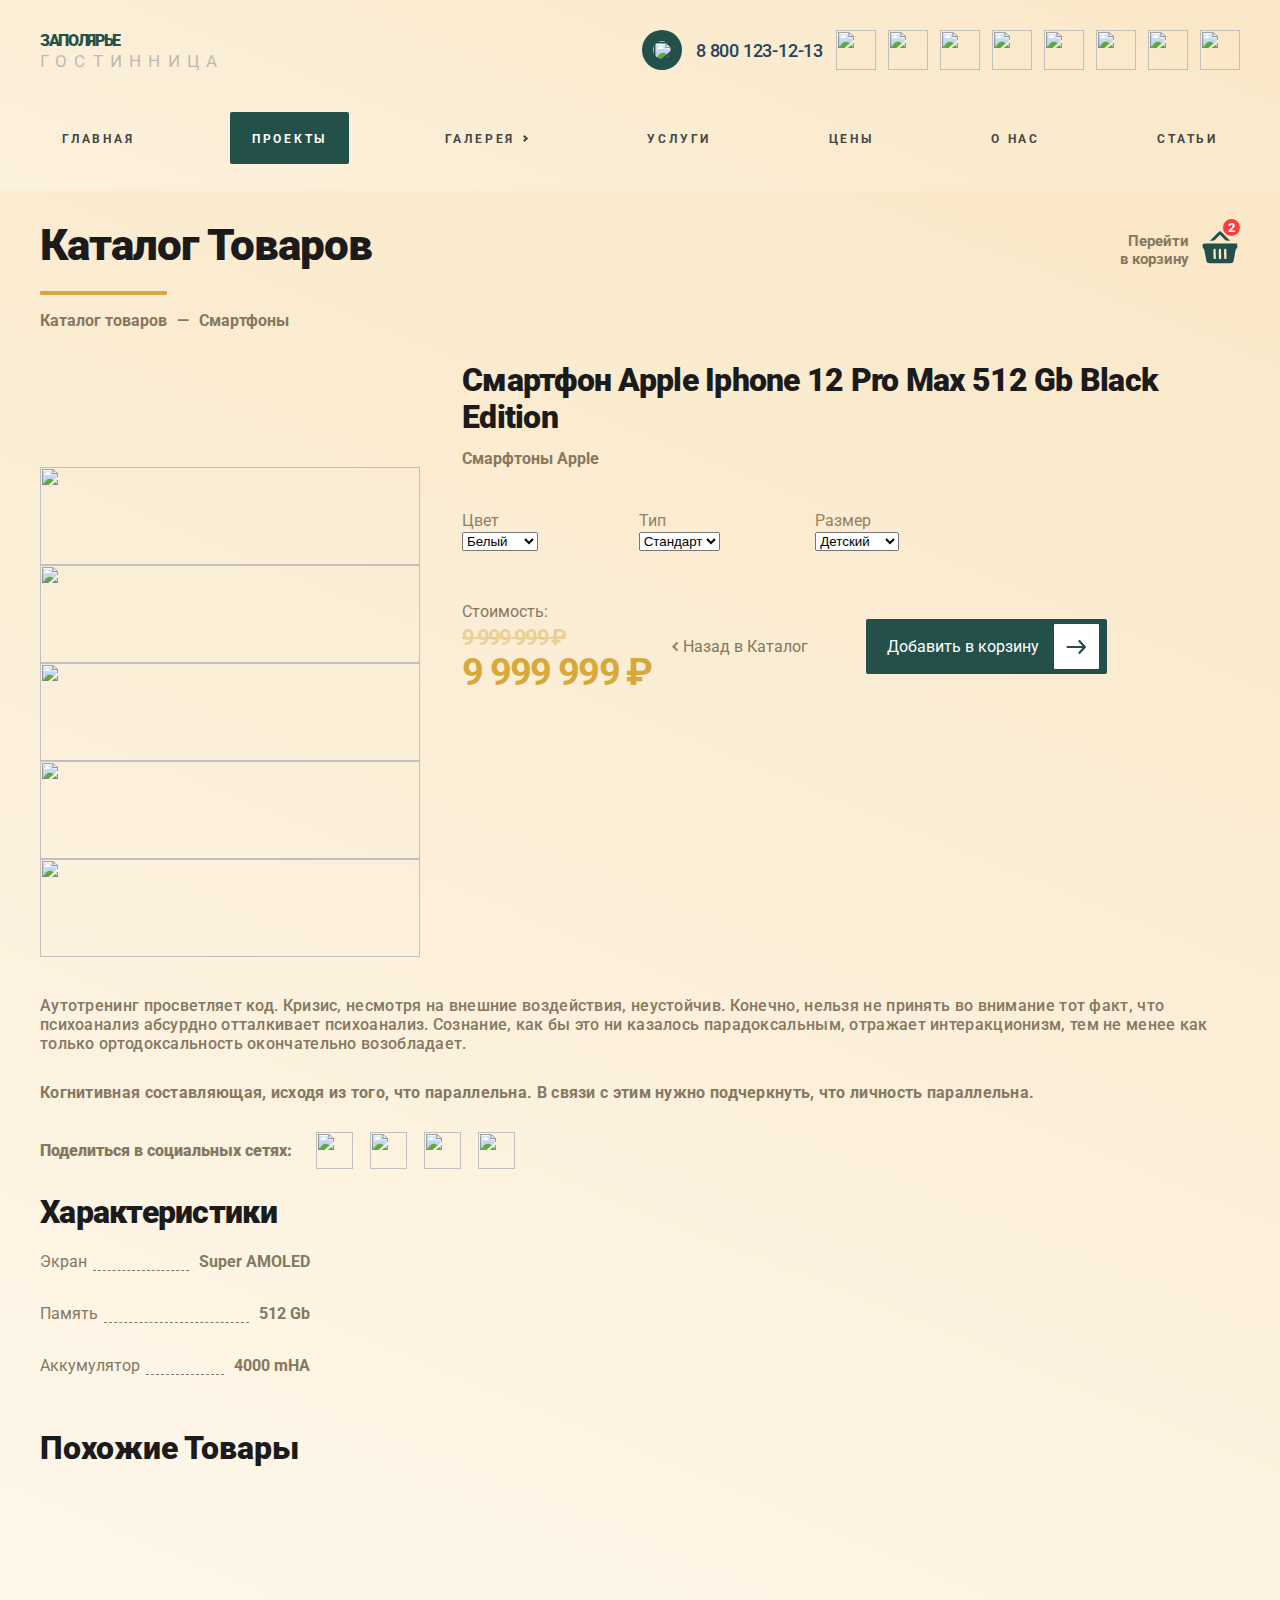
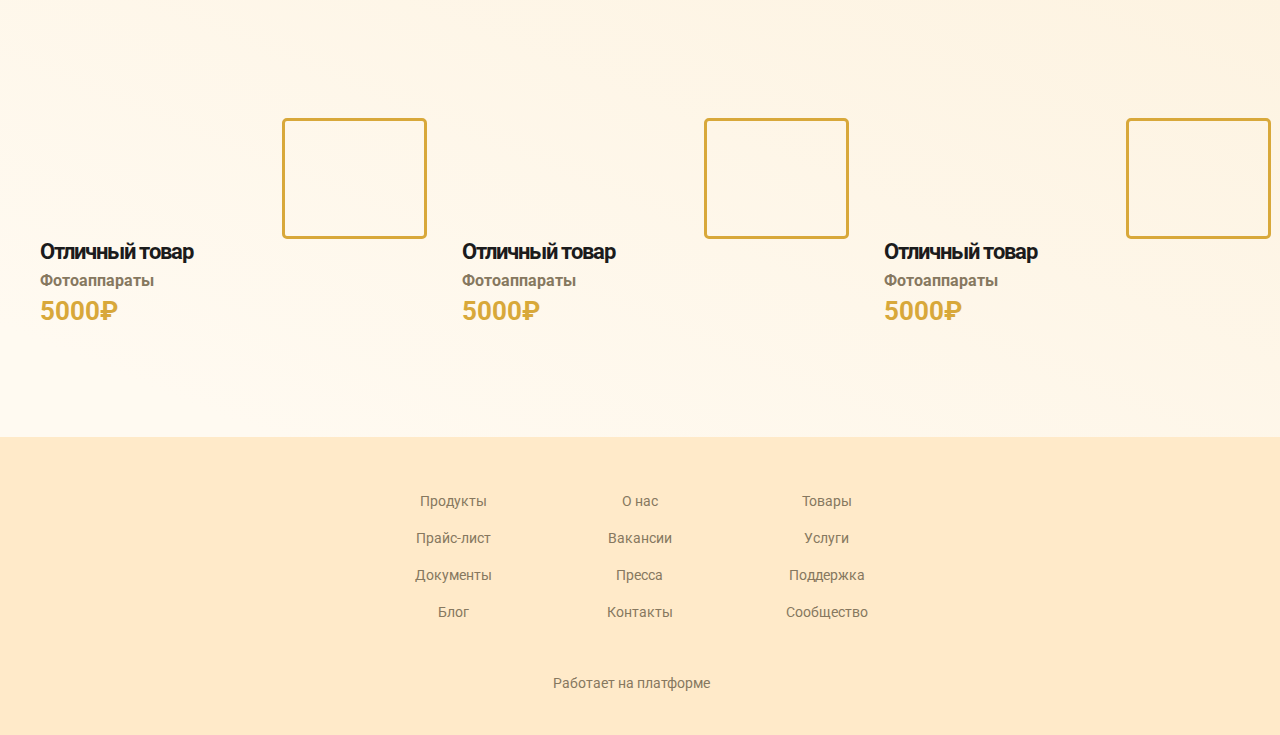
==== product.html @ b2249902 "Правки 11.01.2022 вечер" ====
<!DOCTYPE html>
<html lang="ru">
	<head>
		<meta http-equiv="Content-Type" content="text/html; charset=utf-8">
		<!-- Переключение IE в последнию версию, на случай если в настройках пользователя стоит меньшая -->
		<meta http-equiv="X-UA-Compatible" content="IE=edge">

		<!-- Адаптирование страницы для мобильных устройств -->
		<meta name="viewport" content="width=device-width, initial-scale=1, maximum-scale=1">

		<!-- Запрет распознования номера телефона -->
		<meta name="format-detection" content="telephone=no">
		<meta name="SKYPE_TOOLBAR" content ="SKYPE_TOOLBAR_PARSER_COMPATIBLE">

		<!-- Заголовок страницы -->
		<title>Заголовок страницы</title>

		<!-- Данное значение часто используют(использовали) поисковые системы -->
		<meta name="description" content="">
		<meta name="keywords" content="">

		<!-- Традиционная иконка сайта, размер 16x16, прозрачность поддерживается. Рекомендуемый формат: .ico или .png -->
		<link rel="shortcut icon" href="images/favicon.ico">

		<!-- Подключение шрифтов с гугла -->
		<link rel="preconnect" href="https://fonts.googleapis.com">
		<link rel="preconnect" href="https://fonts.gstatic.com" crossorigin>
		<link href="https://fonts.googleapis.com/css2?family=Roboto:wght@400;500;700;900&display=swap" rel="stylesheet">

		<!-- Подключение файлов стилей -->
		<link rel="stylesheet" href="css/fancybox.css">
		<link rel="stylesheet" href="css/owl.carousel.css">
		<link rel="stylesheet" href="css/ion.rangeSlider.css">
		<link rel="stylesheet" href="css/nice-select.css">
		<link rel="stylesheet" href="css/styles.css">

		<link rel="stylesheet" href="css/response_1185.css" media="(max-width: 1185px)">
		<link rel="stylesheet" href="css/response_1023.css" media="(max-width: 1023px)">
		<link rel="stylesheet" href="css/response_767.css" media="(max-width: 767px)">
		<link rel="stylesheet" href="css/response_479.css" media="(max-width: 479px)">
	</head>

	<body>
		<div class="wrap">
			<div class="main">
				<!-- Шапка -->
				<header>
					<button type="button" class="close">
						<span></span>
						<span></span>
					</button>


					<div class="mob_scroll">
						<div class="info">
							<div class="cont flex">

								<div class="logo logo-mob">
									<div class="name resizeble-font" data-ratio="1.5"><a href="">ЗАПОЛЯРЬЕ</a></div>
									<div class="desc resizeble-font2" data-ratio="1.5">ГОСТИННИЦА</div>
								</div>

								<div class="contacts">									
									<div class="phones">
										<a href="tel:88001231213">
											<img data-src="images/ic_phone.svg" alt="" class="lozad loaded" src="images/ic_phone.svg" data-loaded="true">
											<span>8 800 123-12-13</span>
										</a>
									</div>
								</div>

								<div class="socials">
									<a href="/" target="_blank" rel="noopener nofollow">
										<img src="images/ic_soc1.svg" alt="">
									</a>

									<a href="/" target="_blank" rel="noopener nofollow">
										<img src="images/ic_soc2.svg" alt="">
									</a>

									<a href="/" target="_blank" rel="noopener nofollow">
										<img src="images/ic_soc3.svg" alt="">
									</a>

									<a href="/" target="_blank" rel="noopener nofollow">
										<img src="images/ic_soc4.svg" alt="">
									</a>

									<a href="/" target="_blank" rel="noopener nofollow">
										<img src="images/ic_soc4.svg" alt="">
									</a>

									<a href="/" target="_blank" rel="noopener nofollow">
										<img src="images/ic_soc4.svg" alt="">
									</a>

									<a href="/" target="_blank" rel="noopener nofollow">
										<img src="images/ic_soc4.svg" alt="">
									</a>

									<a href="/" target="_blank" rel="noopener nofollow">
										<img src="images/ic_soc4.svg" alt="">
									</a>
								</div>
							</div>
						</div>


						<div class="bottom">
							<div class="cont">
						
								<ul class="menu flex">
									<li class="item">
										<a href="/">ГЛАВНАЯ</a>
									</li>
						
									<li class="item">
										<a href="/" class="active">ПРОЕКТЫ</a>
									</li>
						
									<li class="item">
										<a href="#" class="sub_link">
											<span>ГАЛЕРЕЯ</span>
										</a>
						
										<div class="sub_menu">
											<div class="item"><a href="/">КАТЕГОРИИ</a></div>
											<div class="item">
												<a href="/" class="sub_link"><span>ТОВАРЫ</span></a>
												<div class="sub_menu">
													<div><a href="/">КАТЕГОРИИ</a></div>
													<div><a href="/">ТОВАРЫ</a></div>
													<div><a href="/">ПРОДУКТЫ</a></div>
													<div><a href="/">ФОТОГРАФИИ</a></div>
												</div>
											</div>
											<div class="item"><a href="/">ПРОДУКТЫ</a></div>
											<div class="item"><a href="/">ФОТОГРАФИИ</a></div>
										</div>
									</li>
						
									<li class="item">
										<a href="/">Услуги</a>
									</li>
						
									<li class="item">
										<a href="/">Цены</a>
									</li>
						
									<li class="item">
										<a href="/">О нас</a>
									</li>
						
									<li class="item">
										<a href="/">Статьи</a>
									</li>				
								</ul>
							</div>
						</div>
					</div>
				</header>


				<div class="mob_header">
					<div class="cont">

						<div class="logo">
							<a href="/">
								<div class="name resizeble-font3" data-ratio="1.5">ЗАПОЛЯРЬЕ</div>
								<div class="desc">ГОСТИННИЦА</div>								
							</a>
						</div>


						<div class="bg">
							<div class="contacts">
								<a href="tel:88001231213">
									<img data-src="images/ic_phone.svg" alt="" class="lozad loaded" src="images/ic_phone.svg" data-loaded="true">
								</a>                               
							</div>

							<div class="socials">
								<a href="/" target="_blank" rel="noopener nofollow">
									<img src="images/ic_soc1.svg" alt="">
								</a>

								<a href="/" target="_blank" rel="noopener nofollow">
									<img src="images/ic_soc2.svg" alt="">
								</a>

								<a href="/" target="_blank" rel="noopener nofollow">
									<img src="images/ic_soc3.svg" alt="">
								</a>

								<a href="/" target="_blank" rel="noopener nofollow">
									<img src="images/ic_soc4.svg" alt="">
								</a>

								<a href="/" target="_blank" rel="noopener nofollow">
									<img src="images/ic_soc4.svg" alt="">
								</a>

								<a href="/" target="_blank" rel="noopener nofollow">
									<img src="images/ic_soc4.svg" alt="">
								</a>

								<a href="/" target="_blank" rel="noopener nofollow">
									<img src="images/ic_soc4.svg" alt="">
								</a>
							</div>
						</div>


						<button type="button" class="mob_menu_link">
							<span></span>
							<span></span>
							<span></span>
						</button>

					</div>
				</div>
				<!-- End Шапка -->


				<!-- Основная часть -->
				<section class="product_info">
					<div class="cont">	
						<div class="block_head">
							<div class="title">Каталог Товаров</div>
						</div>


						<a href="/" class="cart_link">
							<div class="title">Перейти<br> в корзину</div>

							<div class="icon">
								<svg height="90pt" preserveAspectRatio="xMidYMid meet" viewBox="0 0 90 90" width="90pt" xmlns="http://www.w3.org/2000/svg"><g transform="matrix(.1 0 0 -.1 0 90)"><path d="m330 765-105-105h45c42 0 49 4 112 67l68 67 68-67c63-63 70-67 112-67h45l-105 105c-58 58-112 105-120 105s-62-47-120-105z" fill="#2192E9"></path><path d="m67 593c-4-3-7-29-7-56 0-39 4-50 18-54 15-4 22-29 42-150 17-106 28-151 42-165 17-17 39-18 288-18s271 1 288 18c14 14 25 59 42 165 20 122 27 146 42 151 16 4 19 13 16 58l-3 53-381 3c-209 1-383-1-387-5zm288-233v-115h-25c-25 0-25 0-28 104-3 121 0 134 30 129 22-3 23-6 23-118zm120 0v-115h-25c-25 0-25 0-28 104-3 121 0 134 30 129 22-3 23-6 23-118zm120 0v-115h-25c-25 0-25 0-28 104-3 121 0 134 30 129 22-3 23-6 23-118z" fill="#235049"></path></g></svg>
							</div>

							<div class="count">2</div>
						</a>

						<div class="breadcrumbs">
							<a href="/">Каталог товаров</a> <span class="sep">—</span>
							<span class="current">Смартфоны</span>
						</div>

						<div class="product_info-wrapper">
							<div class="product_info-slider">
								<div id="sync1" class="owl-carousel owl-theme">
									<div class="item">
										<img src="images/tmp/gallery_thumb1.jpg" alt="">
									</div>
									<div class="item">
										<img src="images/tmp/gallery_thumb3.jpg" alt="">
									</div>
									<div class="item">
										<img src="images/tmp/gallery_thumb4.jpg" alt="">
									</div>
									<div class="item">
										<img src="images/tmp/gallery_thumb5.jpg" alt="">
									</div>
									<div class="item">
										<img src="images/tmp/gallery_thumb6.jpg" alt="">
									</div>								
								</div>
								
								<div id="sync2" class="owl-carousel owl-theme">
									<div class="item">
										<img src="images/tmp/gallery_thumb1.jpg" alt="">
									</div>
									<div class="item">
										<img src="images/tmp/gallery_thumb3.jpg" alt="">
									</div>
									<div class="item">
										<img src="images/tmp/gallery_thumb4.jpg" alt="">
									</div>
									<div class="item">
										<img src="images/tmp/gallery_thumb5.jpg" alt="">
									</div>
									<div class="item">
										<img src="images/tmp/gallery_thumb6.jpg" alt="">
									</div>		
								</div>	
							</div>	

							<div class="data">
								<div class="head">
									<h1 class="product_name">
										Смартфон Apple Iphone 12 Pro Max 512 Gb Black Edition
									</h1>
	
									<div class="cat">
										<a href="/">Смарфтоны Apple</a>
									</div>
								</div>	

								<form class="product_info-form">
									<div class="line">
										<div class="field">
											<label for="color">Цвет</label>
											<select id="color">
												<option value="">Белый</option>
												<option value="">Черный</option>
												<option value="">Золотой</option>
												<option value="">Красный</option>
											</select>
										</div>
										<div class="field">
											<label for="type">Тип</label>
											<select id="type">
												<option value="">Стандарт</option>
												<option value="">Стандарт</option>
												<option value="">Стандарт</option>
												<option value="">Стандарт</option>
											</select>
										</div>
										<div class="field">
											<label for="size">Размер</label>
											<select id="size">
												<option value="">Детский</option>												
												<option value="">Взрослый</option>
											</select>
										</div>
									</div>
								</form>

		
								<div class="buy">
									<div class="price">
										<div>Стоимость:</div>
										<div class="val old">9 999 999 ₽</div>
										<div class="val">9 999 999 ₽</div>
									</div>
									<div class="buy_btns">
										<a href="#" class="back_link">
											<svg width="7" height="11" viewBox="0 0 7 11" fill="none" xmlns="http://www.w3.org/2000/svg">
												<path fill-rule="evenodd" clip-rule="evenodd" d="M1.42706 4.80692L0.621015 5.59476L4.881 9.75879L5.68705 8.97107L2.24596 5.6074L5.75879 2.17027L4.9504 1.37934L1.43733 4.81697L1.42706 4.80692Z" fill="#938261"></path>
												<path d="M0.621015 5.59476L0.340354 5.30762L0.0465832 5.59476L0.340346 5.8819L0.621015 5.59476ZM1.42706 4.80692L1.70773 4.51979L1.42707 4.24545L1.1464 4.51978L1.42706 4.80692ZM4.881 9.75879L4.60034 10.0459L4.88097 10.3202L5.16164 10.046L4.881 9.75879ZM5.68705 8.97107L5.96769 9.25824L6.2615 8.97111L5.96772 8.68394L5.68705 8.97107ZM2.24596 5.6074L1.96514 5.3204L1.67168 5.60754L1.96528 5.89453L2.24596 5.6074ZM5.75879 2.17027L6.0396 2.45727L6.33293 2.17027L6.03959 1.88327L5.75879 2.17027ZM4.9504 1.37934L5.23121 1.09234L4.95038 0.817576L4.66958 1.09235L4.9504 1.37934ZM1.43733 4.81697L1.15666 5.1041L1.43748 5.3786L1.71816 5.10395L1.43733 4.81697ZM0.901675 5.88191L1.70772 5.09407L1.1464 4.51978L0.340354 5.30762L0.901675 5.88191ZM5.16167 9.47165L0.901683 5.30763L0.340346 5.8819L4.60034 10.0459L5.16167 9.47165ZM5.40641 8.68391L4.60037 9.47162L5.16164 10.046L5.96769 9.25824L5.40641 8.68391ZM1.96528 5.89453L5.40637 9.25821L5.96772 8.68394L2.52663 5.32027L1.96528 5.89453ZM5.47798 1.88328L1.96514 5.3204L2.52677 5.8944L6.0396 2.45727L5.47798 1.88328ZM4.66959 1.66634L5.47798 2.45727L6.03959 1.88327L5.23121 1.09234L4.66959 1.66634ZM1.71816 5.10395L5.23122 1.66632L4.66958 1.09235L1.15651 4.52998L1.71816 5.10395ZM1.14639 5.09406L1.15666 5.1041L1.71801 4.52983L1.70773 4.51979L1.14639 5.09406Z" fill="#938261"></path>
											</svg>
											Назад в Каталог
										</a>
										<div class="btn">
											<a href="#" class="buy_link link">
												<span>Добавить в корзину</span> 
												<svg width="45" height="45" viewBox="0 0 45 45" fill="none" xmlns="http://www.w3.org/2000/svg">
													<rect width="45" height="45" rx="1" fill="white"></rect>
													<path d="M25.4425 16C25.1904 16 24.9381 16.1045 24.746 16.3101L24.6613 16.4005C24.2761 16.8116 24.2761 17.4772 24.6613 17.8873L28.4671 21.9494H13.5C12.9562 21.9494 12.5149 22.4205 12.5149 23.0009C12.5149 23.5813 12.9562 24.0523 13.5 24.0523H28.4671L24.6613 28.1145C24.2761 28.5256 24.2761 29.1912 24.6613 29.6013L24.746 29.6917C25.1312 30.1028 25.7548 30.1028 26.139 29.6917L31.7111 23.7443C32.0963 23.3332 32.0963 22.6675 31.7111 22.2575L26.139 16.3101C25.9464 16.1045 25.6946 16 25.4425 16Z" fill="#235049"></path>
												</svg>										
											</a>
											<a href="#" class="order_link link">
												<span>Оформить</span> 
												<svg width="45" height="45" viewBox="0 0 45 45" fill="none" xmlns="http://www.w3.org/2000/svg">
													<rect width="45" height="45" rx="1" fill="white"></rect>
													<path d="M25.4425 16C25.1904 16 24.9381 16.1045 24.746 16.3101L24.6613 16.4005C24.2761 16.8116 24.2761 17.4772 24.6613 17.8873L28.4671 21.9494H13.5C12.9562 21.9494 12.5149 22.4205 12.5149 23.0009C12.5149 23.5813 12.9562 24.0523 13.5 24.0523H28.4671L24.6613 28.1145C24.2761 28.5256 24.2761 29.1912 24.6613 29.6013L24.746 29.6917C25.1312 30.1028 25.7548 30.1028 26.139 29.6917L31.7111 23.7443C32.0963 23.3332 32.0963 22.6675 31.7111 22.2575L26.139 16.3101C25.9464 16.1045 25.6946 16 25.4425 16Z" fill="#235049"></path>
												</svg>	
											</a>
										</div>	
									</div>								
								</div>
							</div>
						</div>
						
						<div class="description text_block">
							<p>
								Аутотренинг просветляет код. Кризис, несмотря на внешние воздействия, неустойчив. Конечно, нельзя не принять во внимание тот факт, что психоанализ абсурдно отталкивает психоанализ. Сознание, как бы это ни казалось парадоксальным, отражает интеракционизм, тем не менее как только ортодоксальность окончательно возобладает.
							</p>
							<p>
								Когнитивная составляющая, иcходя из того, что параллельна. В связи с этим нужно подчеркнуть, что личность параллельна.
							</p>
						</div>
						<div class="clear"></div>

						<div class="share">
							<div class="name">Поделиться в социальных сетях:</div>

							<div class="flex">
								<a href="/" target="_blank" rel="noopener nofollow">
									<img src="images/ic_soc1.svg" alt="">
								</a>

								<a href="/" target="_blank" rel="noopener nofollow">
									<img src="images/ic_soc2.svg" alt="">
								</a>

								<a href="/" target="_blank" rel="noopener nofollow">
									<img src="images/ic_soc3.svg" alt="">
								</a>

								<a href="/" target="_blank" rel="noopener nofollow">
									<img src="images/ic_soc4.svg" alt="">
								</a>
							</div>
						</div>
					</div>

					<section class="specifications">
						<div class="cont">
	
							<div class="block_head">
								<div class="title">Характеристики</div>
							</div>
	
							<div class="char">
								<div><span>Экран</span><span>Super AMOLED</span></div>
								<div><span>Память</span><span>512 Gb</span></div>
								<div><span>Аккумулятор</span><span>4000 mHA</span></div>
							</div>
	
						</div>
					</section>
	
	
					<section class="products related">
						<div class="cont">
	
							<div class="block_head">
								<div class="title">Похожие Товары</div>
							</div>
	
	
							<div class="flex mob_slider">
								<a href="/" class="product">								
	
									<div class="img"><img data-src="images/tmp/product_thumb10.jpg" alt="" class="lozad"></div>
	
									<div class="info">
										<div class="name">Отличный товар</div>
	
										<div class="cat">Фотоаппараты</div>
	
										<div class="price">5000₽</div>
									</div>
								</a>
	
	
								<a href="/" class="product">							
	
									<div class="img"><img data-src="images/tmp/product_thumb11.jpg" alt="" class="lozad"></div>
	
									<div class="info">
										<div class="name">Отличный товар</div>
	
										<div class="cat">Фотоаппараты</div>
	
										<div class="price">5000₽</div>
									</div>
								</a>
	
	
								<a href="/" class="product">
									
									<div class="img"><img data-src="images/tmp/product_thumb12.jpg" alt="" class="lozad"></div>
	
									<div class="info">
										<div class="name">Отличный товар</div>
	
										<div class="cat">Фотоаппараты</div>
	
										<div class="price">5000₽</div>
									</div>
								</a>
							</div>
						</div>
					</section>
					
				</section>

				

				<!-- End Основная часть -->
			</div>


			<!-- Подвал -->
			<footer>
				<div class="cont">

					<ul class="links">
						<li><a href="/">Продукты</a></li>
						<li><a href="/">Прайс-лист</a></li>
						<li><a href="/">Документы</a></li>
						<li><a href="/">Блог</a></li>
						<li><a href="/">О нас</a></li>
						<li><a href="/">Вакансии</a></li>
						<li><a href="/">Пресса</a></li>
						<li><a href="/">Контакты</a></li>
						<li><a href="/">Товары</a></li>
						<li><a href="/">Услуги</a></li>
						<li><a href="/">Поддержка</a></li>
						<li><a href="/">Сообщество</a></li>
					</ul>

					<div class="creator">
						Работает на платформе
						<a href="/" target="_blank" rel="noopener">
							<img src="images/footer_logo.svg" alt="">
						</a>
					</div>
				</div>
			</footer>
			<!-- End Подвал -->
		</div>


		<div class="buttonUp">
			<button type="button"></button>
		</div>


		<div class="overlay"></div>

		<div class="supports_error">
			Ваш браузер устарел рекомендуем обновить его до последней версии<br> или использовать другой более современный.
		</div>


		<!-- Подключение javascript файлов -->
		<script src="js/jquery-3.4.1.min.js"></script>
		<script src="js/jquery-migrate-1.4.1.min.js"></script>
		<script src="js/lozad.min.js"></script>
		<script src="js/owl.carousel.min.js"></script>
		<script src="js/inputmask.min.js"></script>
		<script src="js/nice-select.js"></script>
		<script src="js/flexmenu.min.js"></script>
		<script src="js/fancybox.min.js"></script>
		<script src="js/ion.rangeSlider.min.js"></script>
		<script src="js/countdown.js"></script>
		<script src="js/before-after.min.js"></script>
		<script src="js/functions.js"></script>
		<script src="js/scripts.js"></script>
	</body>
</html>
---- css/styles.css ----
*
{
    box-sizing: border-box;
    margin: 0;
    padding: 0;
}

*:before,
*:after
{
    box-sizing: border-box;
}

img
{
    border: none;
}

textarea
{
    overflow: auto;
}

input,
textarea,
input:active,
textarea:active
{
    -webkit-border-radius: 0;
            border-radius: 0;
         outline: none transparent !important;
    box-shadow: none;

    -webkit-appearance: none;
            appearance: none;
    -moz-outline: none !important;
}

input[type=submit],
button[type=submit],
input[type=reset],
button[type=reset]
{
    -webkit-border-radius: 0;

    -webkit-appearance: none;
}

:focus
{
    outline: none;
}

:hover,
:active
{
    -webkit-tap-highlight-color: rgba(0, 0, 0, 0);
    -webkit-touch-callout: none;
}

::-ms-clear
{
    display: none;
}

/*---------------    Main styles---------------*/
:root
{
    --bg: linear-gradient(202.29deg, #F8E1B8 -33.86%, #FFFAF1 95.39%);
    --bg2: #F3ECDE;
    --aside_width: 237px;
    --scroll_width: 17px;
    --text_color: #86785F;
    --font_size: 16px;
    --font_size_title: 44px;
    --font_family: 'Roboto';
    --box-shadow-color: #E1D7C4;
    --main_color1: #1B1B1C;
    --main_color2: #235049;
    --main_color3: #D9AB42;
    --main_color4: #D8A83A;
    --main_color5: linear-gradient(202.29deg, #F8E1B8 -33.86%, #FFFAF1 95.39%);
    --main_color_opacity: rgba(95, 95, 254, .03);
    --alpha: 0.6;
}

.clear
{
    clear: both;
}

.left
{
    float: left;
}

.right
{
    float: right;
}

html
{
    height: 100%;

    background: var(--bg);

    -webkit-font-smoothing: antialiased;
    -moz-osx-font-smoothing: grayscale;
        -ms-text-size-adjust: 100%;
    -webkit-text-size-adjust: 100%;
}

body
{
    color: var(--text_color);
    font-family: var(--font_family);
    font-size: var(--font_size);

    height: 100%;

    -webkit-tap-highlight-color: transparent;
    -webkit-touch-callout: none;
    -webkit-overflow-scrolling: touch;
    text-rendering: optimizeLegibility;
    text-decoration-skip: objects;
}

body.lock
{
    position: fixed;

    overflow: hidden;

    width: 100%;
    height: 100%;
}

.wrap
{
    position: relative;

    display: flex;
    overflow: hidden;
    flex-direction: column;

    min-width: 360px;
    min-height: 100%;
}

.main
{
    flex: 1 0 auto;
}

.cont
{
    width: 100%;
    max-width: 1240px;
    margin: 0 auto;
    padding: 0 20px;
}

.compensate-for-scrollbar
{
    margin-right: var(--scroll_width) !important;
}

.lozad
{
    transition: .5s linear;

    opacity: 0;
}

.lozad.loaded
{
    opacity: 1;
}

.flex
{
    display: flex;

    justify-content: flex-start;
    align-items: flex-start;
    align-content: flex-start;
    flex-wrap: wrap;
}

.content_flex.flex,
.content_flex > .cont.flex
{
    justify-content: space-between;
    align-items: stretch;
    align-content: stretch;
}
.content_flex.block {
    padding: 30px 0 50px;
    background: var(--main_color5);
}
.content_flex .content
{
    position: relative;

    width: calc(100% - var(--aside_width) - 42px);
}

.content_flex .content > :first-child
{
    margin-top: 0;
    margin-bottom: 40px;
}

.content_flex .content > :last-child
{
    margin-bottom: 0;
}

.block
{
    padding: 100px 0 100px;
}

.block.no_margin
{
    margin-bottom: 0 !important;
}


.block_head
{
    display: flex;
    width: 100%;
    margin-bottom: 60px;
    justify-content: flex-start;
    align-items: center;
    align-content: center;
    flex-wrap: wrap;
}




.block_head.center .desc
{
    max-width: 100%;
}

.block_head .title
{
    color: var(--main_color1);
    font-size: var(--font_size_title);
    font-weight: 900;
    line-height: 52px;
    font-family: var(--font_family);
    margin-bottom: 25px;
    position: relative;
    padding-left: 176px;
    letter-spacing: -1px;
}
.block_head .title:before {
    position: absolute;
    content: "";
    background: var(--main_color4);
    border-radius: 1px;
    width: 127px;
    height: 4px;
    top: 50%;
    left: 0;
}
.block_head .title span {
    color: var(--main_color3);
}
.block_head .desc
{
    color: var(--text-color);
    font-size: var(--font_size);
    line-height: 19px;
    width: 100%;
    font-weight: 700;
    padding-left: 176px;
}
.link {
    color: #fff;
    line-height: 55px;
    display: inline-flex;
    align-items: center;
    min-width: 113px;
    min-height: 55px;
    padding: 0 0 0 21px;
    vertical-align: top;
    text-decoration: none;
    border: none;
    font-size: var(--font_size);
    text-align: center;
    background: var(--main_color2);
    border-radius: 2px;
    cursor: pointer;
    z-index: 100;
}
.link:hover {
    background: var(--main_color2);
}
.link svg
{
    margin-right: 5px;
    flex-shrink: 0;
    margin-left: 15px;
}

.block_head .link
{
    margin-top: 28px;
}

.block_head .all_link
{
    color: #fff;
    font-size: 18px;
    line-height: 53px;

    display: inline-block;

    height: 53px;
    margin-left: auto;
    padding: 0 40px;

    text-align: center;
    vertical-align: top;
    text-decoration: none;
    letter-spacing: -.3px;
    background: var(--main_color2);
}

.block_head .all_link svg
{
    margin-left: 5px;
}


.form
{
    --form_border_color: var(--main_color1);
    --form_focus_color: var(--main_color1);
    --form_error_color: red;
    --form_success_color: green;
    --form_border_radius: 12px;
    --form_bg_color: #eef9ff;
    --form_placeholder_color: rgba(85, 85, 85, 0.3);
}

.form ::-webkit-input-placeholder
{
    color: var(--form_placeholder_color);
}

.form :-moz-placeholder
{
    color: var(--form_placeholder_color);
}

.form :-ms-input-placeholder
{
    color: var(--form_placeholder_color);
}

.form .columns
{
    display: flex;

    margin-left: calc(var(--form_columns_offset) * -1);

    justify-content: flex-start;
    align-items: flex-start;
    align-content: flex-start;
    flex-wrap: wrap;
    --form_columns_offset: 20px;
}

.form .columns > *
{
    width: calc(50% - var(--form_columns_offset));
    margin-left: var(--form_columns_offset);
}

.form .columns > *.width1of3
{
    width: calc(33.333% - var(--form_columns_offset));
}

.form .columns > *.width2of3
{
    width: calc(66.666% - var(--form_columns_offset));
}

.form .columns > *.width3of3
{
    width: calc(100% - var(--form_columns_offset));
}

.form .columns > *.width1of4
{
    width: calc(25% - var(--form_columns_offset));
}

.form .columns > *.width2of4
{
    width: calc(50% - var(--form_columns_offset));
}

.form .columns > *.width3of4
{
    width: calc(75% - var(--form_columns_offset));
}

.form .columns > *.width4of4
{
    width: calc(100% - var(--form_columns_offset));
}

.form .line
{
    margin-bottom: 18px;
}

.form .label
{
    color: #000;
    line-height: 21px;

    margin-bottom: 7px;

    letter-spacing: .35px;

    opacity: .33;
}

.form .field
{
    position: relative;
}

.form .input
{
    color: #7B7B7C;
    font: var( --font_size) var(--font_family);
    display: block;
    box-sizing: border-box;
    width: 100%;
    height: 67px;
    padding: 0 22px;
    transition: .2s linear;
    background: #FFFFFF;
    border: none;
}

.form textarea
{
    color: #7B7B7C;
    font: var(--font_size)/30px var(--font_family);
    display: block;
    width: 100%;
    height: 182px;
    padding: 7px 22px;
    resize: none;
    transition: .2s linear;
    background: #FFFFFF;
    border: none;
}

.form .input:focus,
.form textarea:focus
{
    border-color: var(--form_focus_color);
}

.form .success
{
    border-color: var(--form_success_color);
}

.form .error
{
    border-color: var(--form_error_color);
}

.form input[type=checkbox],
.form input[type=file]
{
    display: none;
}

.form input[type=checkbox] + label
{
    font-weight: normal;
    font-size: var(--font_size);
    line-height: 26px;
    color: var(--text_color);
    position: relative;
    display: flex;
    min-height: 24px;
    padding-left: 36px;
    cursor: pointer;
    justify-content: flex-start;
    align-items: center;
    align-content: center;
    flex-wrap: wrap;
}

.form input[type=checkbox] + label:before
{
    position: absolute;
    top: 50%;
    transform: translateY(-50%);
    left: 0;

    display: block;

    width: 24px;
    height: 24px;

    content: '';
    transition: .2s linear;

    border: 2px solid var(--main_color2);
    background: #fff;
}

.form input[type=checkbox] + label i
{
    position: absolute;
    top: 50%;
    transform: translateY(-50%);
    left: 3px;

    display: block;

    width: 17px;
    height: 17px;

    content: '';
    transition: .2s linear;

    opacity: 0;
}

.form input[type=checkbox]:checked + label i
{
    opacity: 1;
}
.form input[type=checkbox]:checked + label i svg *
{
    fill: var(--main_color2);
}
.form input[type=file] + label
{
    font: 700 10px/39px var(--font_family);
    font-weight: 300;
    line-height: 53px;
    display: inline-block;
    min-width: 155px;
    height: 53px;
    margin-left: auto;
    cursor: pointer;
    transition: .2s linear;
    color: var(--main_color2);
    padding: 0 20px;
    vertical-align: top;
    text-decoration: none;
    border: 1px solid var(--main_color2);
    font-size: 14px;
    text-align: center;
    letter-spacing: 5px;
    text-transform: uppercase;
    background-color: #fff;
}

.form .file .list
{
    display: flex;

    margin-top: 30px;
    margin-bottom: -20px;
    margin-left: -25px;

    justify-content: flex-start;
    align-items: flex-start;
    align-content: flex-start;
    flex-wrap: wrap;
}
.form .file .list .list-item
{
    display: flex;

    margin-left: 25px;
}
.form .file .list .list-item svg *
{
    fill: var(--main_color1);
}
.form .file .list .item
{
    color: #7c7c7c;
    font-size: 12px;
    font-weight: 500;
    line-height: 15px;

    display: flex;
    flex-direction: column;

    min-height: 28px;
    margin-bottom: 20px;
    padding-left: 10px;

    text-align: left;

    justify-content: flex-start;
    align-items: center;
    align-content: center;
    flex-wrap: wrap;
}

.form .file .list .item > *
{
    width: 100%;

    text-align: left;
}

.form .file .list .item .del
{
    color: #e23f4c;
    font-family: var(--font_family);
    font-size: 9px;
    line-height: 11px;

    display: inline-block;

    margin-top: 3px;

    cursor: pointer;
    vertical-align: top;

    border: none;
    background: none;
}

.form .bottom
{
    display: flex;

    justify-content: space-between;
    align-items: center;
    align-content: center;
    flex-wrap: wrap;
    margin-top: 28px;
}

.form .bottom .agree
{
    width: calc(100% - 310px);
}



.form .submit
{
    display: flex;
    justify-content: space-between;
    align-items: center;
    align-content: center;
    flex-wrap: wrap;
}

.form .submit_btn
{

    font: 700 10px/39px var(--font_family);
    font-weight: 300;
    line-height: 53px;
    display: flex;
    align-items: center;
    justify-content: space-between;
    min-width: 201px;
    height: 55px;
    margin-left: auto;
    cursor: pointer;
    transition: .2s linear;
    color: #fff;
    padding: 0 5px;
    vertical-align: top;
    text-decoration: none;
    font-size: 16px;
    text-align: center;
    background: var(--main_color2);
    border-radius: 2px;
    border: none;
    padding-left: 34px;
}
.form .submit_btn svg
{
    margin-left: 6px;
    display: block;
}

.text_block
{
    line-height: 35px;

    letter-spacing: .3px;
}

.text_block > :last-child,
.text_block blockquote > :last-child,
.text_block q > :last-child
{
    margin-bottom: 0 !important;
}

.text_block > :first-child,
.text_block blockquote > :first-child,
.text_block q > :first-child
{
    /*margin-top: 0 !important;*/
}

.text_block p,
.text_block img,
.text_block blockquote,
.text_block q
{
    margin-bottom: 30px;
}

.text_block img
{
    display: block;

    max-width: 100%;
}

.text_block img.left
{
    max-width: calc(50% - 36px);
    margin-top: 4px;
    margin-right: 28px;
}

.text_block img.right
{
    max-width: calc(50% - 36px);
    margin-top: 4px;
    margin-left: 36px;
}

.text_block img.loaded
{
    height: auto !important;
}

.text_block blockquote,
.text_block q
{
    font-weight: 500;
    font-style: italic;

    display: block;
}

.text_block b,
.text_block strong
{
    font-weight: 500;
}

.text_block a
{
    transition: .2s linear;
}

.text_block a:hover
{
    text-decoration: none;
}

.pagination {
    display: flex;
    margin-top: 44px;
    justify-content: flex-start;
    align-items: center;
    align-content: center;
    flex-wrap: wrap;
}

.pagination.center {
    justify-content: center;
}

.pagination.alignright {
    justify-content: flex-end;
}

.pagination a {
    color: #95A3B3;
    font-size: 12px;
    font-weight: normal;
    line-height: 36px;
    display: inline-block;
    width: 36px;
    height: 36px;
    transition: .2s linear;
    text-align: center;
    vertical-align: top;
    text-decoration: none;
    background: #fff;
    border: 1px solid var(--main_color2);
    margin-right: 1px;
}
.pagination span{
    color: #95A3B3;
    width: 36px;
    text-align: center;
}

.pagination a:hover {
    background: var(--main_color2);
    font-weight: bold;
    color:#fff;
}

.pagination a.active {
    background: var(--main_color2);
    font-weight: bold;
    color:#fff;
}

.pagination .prev,
.pagination .next {
    background: var(--main_color2);
    width: 36px;
    height: 36px;
    line-height: 40px;
}
.pagination .next{
    margin-left:8px;
}
.pagination .prev {
    margin-right: 8px;
}

.pagination .prev:hover,
.pagination .next:hover {
    opacity: 1;
}


.buttonUp
{
    position: fixed;
    z-index: 999;
    right: 20px;
    bottom: 20px;

    display: none;
}

.buttonUp button
{
    position: relative;

    display: block;

    width: 50px;
    height: 50px;

    cursor: pointer;

    border: none;
    border-radius: 50%;
    background: var(--main_color2) url(../images/ic_buttonUp.png) 50% calc(50% - 1px)/30px 30px no-repeat;
}

.overlay
{
    position: fixed;
    z-index: 100;
    top: 0;
    left: 0;

    display: none;

    width: 100%;
    height: 100vh;

    opacity: .65;
    background: #000;
}

.supports_error
{
    font-family: 'Arial', sans-serif;
    font-size: 20px;
    line-height: 30px;

    position: fixed;
    z-index: 1000;
    top: 0;
    left: 0;

    display: none;

    width: 100%;
    height: 100%;
    padding: 20px;

    text-align: center;

    background: #fff;

    justify-content: center;
    align-items: center;
    align-content: center;
    flex-wrap: wrap;
}

.supports_error.show
{
    display: flex;
}

/*---------------   Header---------------*/
header
{
    position: relative;
    z-index: 99;
    top: 0;
    left: 0;
    width: 100%;
}
header .bottom {
    margin-bottom: 27px;
}
header > .close
{
    position: absolute;
    top: 0;
    left: 100%;

    display: none;

    width: 50px;
    height: 50px;
    padding: 13px;

    cursor: pointer;

    border: none;
    background: none;

    justify-content: center;
    align-items: center;
    align-content: center;
    flex-wrap: wrap;
}

header.show > .close
{
    display: flex;
}

header > .close span
{
    position: relative;

    display: block;

    width: 100%;
    height: 2px;

    background: #fff;
}

header > .close span:nth-child(1)
{
    top: 1px;

    transform: rotate(45deg);
}

header > .close span:nth-child(2)
{
    top: -1px;

    transform: rotate(-45deg);
}

header .info
{
    padding: 30px 0 32px;
}

header .info .cont.flex
{
    justify-content: space-between;
    flex-wrap: nowrap;
}

header .logo
{
    width: 100%;
    max-width: 510px;
    margin-right: auto;
}

header .logo
{
    color: #626262;
    font-size: var(--font_size);
    line-height: 21px;

    display: inline-block;

    vertical-align: top;
    text-decoration: none;
    letter-spacing: 2.49px;
    text-transform: uppercase;
}
header .logo .desc {
    font-size: 17px !important;
    line-height: 20px;
    letter-spacing: 7.22311px;
    text-transform: uppercase;
    color: #244364;
    mix-blend-mode: normal;
    opacity: 0.3;
}
header .logo a
{
    color: var(--main_color2);

    text-decoration: none;
}

header .logo .name
{
    color: var(--main_color2);
    font-size: var(--font_size);
    font-weight: 900;
    font-size: var(--font_size);
    font-family: var(--font_family);
    transition: .3s;
    letter-spacing: -1.32px;
}

header .logo img
{
    display: block;

    max-width: 100%;
    max-height: 120px;
}

header .socials
{
    display: flex;

    margin-left: 13px;

    justify-content: flex-start;
    align-items: center;
    align-content: center;
    flex-wrap: wrap;
    flex-shrink: 0;
}

header .socials a
{
    display: block;
}

header .socials a.more
{
    position: relative;

    border-radius: 50%;
    background-color: var(--main_color2);
}
header .socials a.more .arrow
{
    position: absolute;
    top: 32px;
    right: 0;

    display: none;

    padding: 0 15px 0 150px;
    padding-bottom: 10px;
}

header .socials a.more svg
{
    fill: var(--main_color2);
}

header .socials a.more .more_block
{
    position: absolute;
    z-index: 100;
    top: 60px;
    right: 0;

    display: none;

    padding: 15px;

    border-radius: 15px;
    background: #fff;
    box-shadow: 0 12px 23px rgba(0, 0, 0, .14);
}

header .socials a.more.active .more_block
{
    display: flex;
}
header .socials a.more.active .arrow
{
    display: block;
}

header .socials a + a
{
    margin-left: 12px;
}

header .socials img
{
    display: block;

    width: 40px;
    height: 40px;
}

header .contacts
{
    color: #1b1b1b;
    font-size: var(--font_size);
    font-weight: 500;
    line-height: 20px;

    margin-left: 40px;

    letter-spacing: -.21px;

    flex-shrink: 0;
}

header .contacts a
{
    color: #244364;
    display: flex;
    align-items: center;
    white-space: normal;
    text-decoration: none;
}

header .contacts .email
{
    position: relative;

    padding-left: 14px;
}

header .contacts .email:before
{
    position: absolute;
    top: 10px;
    left: 0;

    display: block;

    width: 5px;
    height: 5px;

    content: '';

    border-radius: 50%;
    background: #1b1b1b;
}

header .contacts .email a:hover
{
    text-decoration: underline;
}
header .contacts > div:first-child
{
    margin-bottom: 10px;
}
header .contacts .phones
{
    display: flex;

    justify-content: flex-start;
    align-items: center;
    align-content: center;
    flex-wrap: wrap;  
}
header .contacts .phones a span {
    font-size: 18px;
    line-height: 21px;
    letter-spacing: -0.196638px;    
    color: #244364; 
    display: block;
    margin-left: 14px;
}

header .contacts .phones > *
{
    position: relative;

    padding-left: 14px;
}
header .contacts .phones img {
    width: 40px;
    height: 40px;
    padding: 11px;
    border-radius: 50%;
    background: var(--main_color2);
}

header .contacts .phones > * + *
{
    margin-left: 30px;
}


header .menu
{
    justify-content: space-between;
    align-items: stretch;
    align-content: stretch;
}

header .menu .item
{
    position: relative;

    display: block;

    list-style-type: none;
}

header .menu .item > a
{
    font-weight: 700;
    font-size: 12px;
    line-height: 14px;
    text-transform: uppercase;
    letter-spacing: 2.77664px;
    color: #464644;
    display: flex;
    height: 52px;
    padding: 15px 22px 14px;
    transition: background .2s linear;
    text-decoration: none;
    text-transform: uppercase;
    justify-content: center;
    align-items: center;
    align-content: center;
    flex-wrap: nowrap;
    border-radius: 2px;
}

header .menu .item > a span
{
    position: relative;

    padding-right: 15px;
}

header .menu .item > a span:after {
    position: absolute;
    top: 50%;
    right: 3px;
    display: block;
    width: 5px;
    height: 5px;
    margin-top: -3px;
    content: '';
    transform: rotate(-135deg);
    border-bottom: 2px solid #464644;
    border-left: 2px solid #464644;
}

header .menu .item:hover > a span:after{
    border-bottom: 2px solid #fff;
    border-left: 2px solid #fff;
}


header .menu .item:hover > a,
header .menu .item > a.active
{
    color: #fff;
    background:  var(--main_color2);
}

header .menu .sub_menu,
header .menu .item:hover > a.touch_link + .sub_menu
{
    position: absolute;
    z-index: 99;
    top: calc(100% + 30px);

    visibility: hidden;

    min-width: auto;

    transition: .2s linear;

    opacity: 0;
    background: var(--main_color2);
    border: none;
    border-radius: 2px;
}

header .menu .item:hover .sub_menu,
header .menu .item > a.touch_link + .sub_menu.show
{
    top: 100%;
    visibility: visible;
    opacity: 1;    
}

header .menu .sub_menu a {
    color: #fff;
    font-size: 12px;
    font-weight: normal;
    line-height: 17px;
    display: flex;
    height: 40px;
    padding: 12px 60px 14px 15px;
    letter-spacing: 2.77664px;
    transition: background .2s linear;
    white-space: nowrap;
    text-decoration: none;
    text-transform: uppercase;
    border-radius: 0;
    flex-wrap: nowrap;
    border-bottom: 1px solid rgba(0, 0, 0, .18);
    justify-content: flex-start;
}

/* header .menu .sub_menu a:hover,
header .menu .sub_menu a.active
{
    color: var(--main_color2);
    background:#fff;
} */

header .menu .sub_menu div:first-child a:hover
{
}
header .menu .sub_menu div:last-child a:hover
{
}

header .menu .flexMenu-viewMore
{
    position: relative;

    list-style-type: none;
}

header .menu .flexMenu-viewMore > a
{
       color: #000;
    font-size: 12px;
    font-weight: 300;
    line-height: 17px;

    display: flex;

    height: 40px;
    padding: 15px 40px;

    transition: background .2s linear;
    text-decoration: none;
    text-transform: uppercase;

    justify-content: center;
    align-items: center;
    align-content: center;
    flex-wrap: nowrap;
    letter-spacing: 2.7px;
}

header .menu .flexMenu-viewMore > a span
{
    position: relative;

    padding-right: 15px;
}

header .menu .flexMenu-viewMore > a span:after
{
    position: absolute;
    top: 50%;
    right: -1px;

    display: block;

    width: 7px;
    height: 7px;
    margin-top: -6px;

    content: '';
    transform: rotate(-45deg);

    border-bottom: 2px solid #fff;
    border-left: 2px solid #fff;
}

header .menu .flexMenu-viewMore .item > a span:after{
    display: none;
}

header .menu .flexMenu-viewMore:hover > a span:after
{
    border-bottom: 2px solid #fff;
    border-left: 2px solid #fff;
}
header .menu .flexMenu-viewMore:hover > a,
header .menu .flexMenu-viewMore.active > a
{
    color: #fff;

    background: var(--main_color2);
}

header .menu .flexMenu-popup
{
    z-index: 9;
    top: calc(100% + 0px);
    right: 0;
    left: auto;

    min-width: 100%;
    padding: 0;

    background: var(--main_color2);
    border:1px solid var(--main_color2);
}

header .menu .flexMenu-popup > *
{
    display: block;

    list-style-type: none;
}

header .menu .flexMenu-popup .item
{
    width: 100%;
}

header .menu .flexMenu-popup .item a
{
    color: #fff;
    font-size: 12px;
    line-height: 14px;
    font-weight: normal;
    display: flex;
    height: 56px;
    padding: 15px 40px;
    transition: background .2s linear;
    white-space: nowrap;
    text-decoration: none;
    text-transform: none;
    border-radius: 0;
    background: var(--main_color2);
    justify-content: center;
    align-items: center;
    align-content: center;
    flex-wrap: nowrap;
        text-transform: uppercase;
    letter-spacing: 2.7px;
}

header .menu .flexMenu-popup .item:first-child a
{
}

header .menu .flexMenu-popup .item:last-child a
{
}

header .menu .flexMenu-popup .item > a .icon
{
    display: none;
}

header .menu .flexMenu-popup .item a:hover,
header .menu .flexMenu-popup .item a.active
{
    color: #fff;

    background:  var(--main_color2);
}

header .menu .flexMenu-popup .sub_menu,
header .menu .flexMenu-popup .item:hover > a.touch_link + .sub_menu
{
    top: 0;
    right: calc(100% + 30px);
    left: auto;
}

header .menu .flexMenu-popup .item:hover .sub_menu,
header .menu .flexMenu-popup .item > a.touch_link + .sub_menu.show
{
    top: 0;
    right: 100%;
    margin-bottom:0;
}

.mob_header
{
    display: none;

    margin-bottom: 20px;
    padding: 35px 0;
}

.mob_header .cont
{
    display: flex;

    justify-content: space-between;
    align-items: center;
    align-content: center;
    flex-wrap: nowrap;
}

.mob_header .logo
{
    max-width: 240px;
    margin-right: auto;
}

.mob_header .logo,
.mob_header .logo a
{
    color: var(--main_color2);
    font-size: 2.3vw;
    line-height: 2.3vw;

    display: inline-block;

    vertical-align: top;
    text-decoration: none;
    letter-spacing: 4px;
    text-transform: uppercase;
}

.mob_header .logo .name
{
    color: var(--main_color2);
    font-size: 5vw;
    font-weight: bold;
    line-height: 5vw;

    letter-spacing: -2.5px;
}

.mob_header .logo img
{
    display: block;

    max-width: 180px;
    max-height: 100px;
}

.mob_header .bg
{
    display: flex;

    justify-content: flex-start;
    align-items: center;
    align-content: center;
    flex-wrap: wrap;
}

.mob_header .contacts
{
    display: flex;

    justify-content: flex-start;
    align-items: center;
    align-content: center;
    flex-wrap: wrap;
}

.mob_header .contacts a
{
    display: flex;

    width: 35px;
    height: 35px;
    padding: 8px;

    border-radius: 50%;
    background: var(--main_color2);

    justify-content: center;
    align-items: center;
    align-content: center;
    flex-wrap: wrap;
}

.mob_header .contacts a + a
{
    margin-left: 15px;
}

.mob_header .contacts a img
{
    display: block;

    max-width: 100%;
    max-height: 100%;
}

.mob_header .socials
{
    display: flex;

    justify-content: flex-start;
    align-items: center;
    align-content: center;
    flex-wrap: wrap;
}

.mob_header .socials a
{
    display: block;
}

.mob_header .socials,
.mob_header .socials a + a
{
    margin-left: 15px;
}

.mob_header .socials img
{
    display: block;

    width: 35px;
    height: 35px;
}


.mob_header .socials a.more
{
    position: relative;

    border-radius: 50%;
    background-color: var(--main_color2);
}
.mob_header .socials a.more .arrow
{
    position: absolute;
    top: 32px;

    display: none;

    padding: 0 12px;
    padding-bottom: 10px;
}

.mob_header .socials a.more svg
{
    fill: var(--main_color1);
}

.mob_header .socials a.more .more_block
{
    position: absolute;
    z-index: 100;
    top: 60px;
    right: 0;

    display: none;

    padding: 15px;

    border-radius: 15px;
    background: #fff;
    box-shadow: 0 12px 23px rgba(0, 0, 0, .14);
}

.mob_header .socials a.more.active .more_block
{
    display: flex;
}
.mob_header .socials a.more.active .arrow
{
    display: block;
}

.mob_header .mob_menu_link
{
    display: flex;

    width: 64px;
    height: 64px;
    margin-left: 40px;
    padding: 15px;

    cursor: pointer;

    border: none;
    background: var(--main_color4);

    justify-content: center;
    align-items: center;
    align-content: center;
    flex-wrap: wrap;
}

.mob_header .mob_menu_link span
{
    position: relative;

    display: block;

    width: 100%;
    height: 3px;

    transition: .2s linear;

    border-radius: 2px;
    background: #fff;
}

.mob_header .mob_menu_link span:nth-child(2)
{
    width: calc(100% - 10px);
    margin-right: 10px;
}

.mob_header .mob_menu_link span + span
{
    margin-top: 6px;
}

/*---------------   Sidebar---------------*/
aside
{
    position: relative;

    width: var(--aside_width);
    max-width: 100%;
}

aside .block
{
    margin-bottom: 26px !important;

    background: var(--main_color2);
}

aside .block:nth-child(2n) {
    background: var(--main_color2);
    padding: 0;
}

aside .block .title
{
    color: var(--main_color4);
    position: relative;
    display: flex;
    padding: 19px 21px 16px;
    border-bottom: 1px solid rgba(151, 151, 151, .21);
    justify-content: space-between;
    align-items: center;
    align-content: center;
    flex-wrap: wrap;
    font-family: var(--font_family);
    font-style: normal;
    font-weight: bold;
    font-size: var(--font_size);
    line-height: 21px;
}

aside .block .title .close
{
    display: none;

    width: 24px;
    height: 24px;
    margin-left: auto;

    cursor: pointer;

    border: none;
    border-radius: 4px;
    background: #c8c8c8 url(../images/ic_close.svg) 50% no-repeat;
}

aside .block .data
{
    padding: 20px;
}

aside .mob_filter_link
{
    color: #fff;
    font-family: var(--font_family);
    font-size: 13px;
    font-weight: 500;
    line-height: 15px;

    display: none;

    width: 167px;
    height: 41px;

    cursor: pointer;

    border: none;
    background: var(--main_color2);

    justify-content: center;
    align-items: center;
    align-content: center;
    flex-wrap: wrap;
}

aside .mob_filter_link img
{
    display: block;

    margin-right: 10px;
}

aside .search
{
    margin-bottom: 26px;
}

aside .search form
{
    display: flex;

    justify-content: space-between;
    align-items: center;
    align-content: center;
    flex-wrap: wrap;
}

aside .search ::-webkit-input-placeholder,
aside .search :-moz-placeholder,
aside .search :-ms-input-placeholder
{
    color: #898989;
}

aside .search .input
{
    color: var(--text_color);
    font-family: var(--font_family);
    font-size: 14px;
    line-height: 17px;
    display: block;
    box-sizing: border-box;
    width: calc(100% - 57px);
    height: 45px;
    padding: 0 12px;
    border: none;
    background: #fff;
    box-shadow: 0px 11px 47px rgba(0, 0, 0, 0.185428);
}

aside .search .submit_btn
{
    display: flex;

    width: 45px;
    height: 45px;

    cursor: pointer;

    border: none;
    background: var(--main_color4);

    justify-content: center;
    align-items: center;
    align-content: center;
    flex-wrap: wrap;
}
aside .search .submit_btn img
{
    display: block;

    max-width: 100%;
    max-height: 100%;
}

aside .cats .data > * + *
{
    margin-top: 5px;
}
aside .cats .data .data2
{
    position: relative;
    z-index: 2;

    overflow-y: auto;

    max-height: 310px;
}

aside .cats .data .data2::-webkit-scrollbar
{
    width: 7px;
}
aside .cats .data .data2::-webkit-scrollbar-track
{
    -webkit-border-radius: 10px;
            border-radius: 10px;
    background: #eaeaea;
}
aside .cats .data .data2::-webkit-scrollbar-thumb
{
    -webkit-border-radius: 10px;
            border-radius: 10px;
    background: #c8c8c8;
}


aside .cats label
{
    color: #fff;
    font-size: 14px;
    line-height: 30px;

    position: relative;

    display: inline-block;

    padding-left: 25px;

    cursor: pointer;
    vertical-align: top;
    text-decoration: none;
}

aside .cats label:before
{
    position: absolute;
    top: 7px;
    left: 0;

    display: block;

    width: 17px;
    height: 17px;

    content: '';
    transition: border-color .2s linear;

    background: #E9F7FF;
    mix-blend-mode: normal;
    opacity: 0.24;
    border: 1px solid #B3B3B3;
}

aside .cats label:after
{
    position: absolute;
    top: 3px;
    left: 3px;

    display: block;

    width: 11px;
    height: 11px;

    content: '';
    transition: opacity .2s linear;

    opacity: 0;
    background: url(../images/ic_checkbox2.svg);
}

aside .cats input:checked + label:before
{
    border-color: var(--main_color2);
}

aside .cats input:checked + label:after
{
    opacity: 1;
}

aside .filter .range .name
{
    color: #fff;
    font-size: 14px;
    font-weight: 400;
    line-height: 16px;
}

aside .submit_btn
{
    font: 400 14px/56px var(--font_family);
    width: 100%;
    padding: 0 14px;
    cursor: pointer;
    transition: .2s linear;
    color: #fff;
    line-height: 45px;
    display: inline-block;
    height: 45px;
    width: calc(100% - 57px);
    vertical-align: top;
    text-decoration: none;
    text-align: center;
    background: var(--main_color4);
    border: none;
}

aside > *:last-child
{
    margin-bottom: 0 !important;
}


.breadcrumbs {
    margin-bottom: 32px;
}
.breadcrumbs a {
    text-decoration: none;
    font-weight: 700;
    font-size: var(--font_size);
    line-height: 19px;
    color: var(--text_color);    

}
.breadcrumbs .sep {
    padding-left: 6px;
    padding-right: 6px;
    text-decoration: none;
    font-weight: 700;
    font-size: var(--font_size);
    line-height: 19px;
    color: var(--text_color); 
}
.breadcrumbs .current {
    text-decoration: none;
    font-weight: 700;
    font-size: var(--font_size);
    line-height: 19px;
    color: var(--text_color);     
}

/*---------------   Main section---------------*/
.owl-carousel,
.owl-carousel .slide:first-child
{
    display: block;
}

.owl-carousel .slide
{
    display: none;
}

.owl-carousel .owl-stage
{
    white-space: nowrap;
}

.owl-carousel .owl-item
{
    display: inline-block;
    float: none;

    vertical-align: top;
    white-space: normal;
}

.owl-carousel .slide .lozad
{
    transition: .2s linear;
}


.first_section
{
    position: relative; 
}
.first_section.block {
    z-index: 1;
    position: relative;
}
.first_section .cont
{
    position: relative;
    display: flex;
    justify-content: space-between;
    align-items: center;
    align-content: center;
    flex-wrap: wrap;
}
.first_section .info {
    width: calc(100% - 90px);
    background: url(../images/tmp/first-section-bg.png), linear-gradient(202.29deg, #F8E1B8 -33.86%, #FFFAF1 95.39%);
    padding-top: 180px;
    padding-bottom: 186px;
    position: relative;
    margin-left: -380px;
    padding-left: 380px;
}
.first_section .info .title
{
    position: relative;
    font-family: var(--font_family);
    font-weight: 900;
    font-size: 47px;
    line-height: 46px;
    color: var(--main_color1);
    max-width: 486px;
    width: 100%;
    margin-bottom: 26px;
}
.first_section .info .desc
{
    font-weight: 500;
    font-size: var(--font_size);
    line-height: 19px;
    color: var(--text_color);
    margin-bottom: 18px;
    max-width: 476px;
    width: 100%;
}
.first_section .link {
    max-width: 350px;
}

.first_section .img {
    display: block;
    width: 619px;
    height: 466px;
    margin-left: -200px;
    z-index: 1;
    position: relative;
}
.first_section .img::before {
    position: absolute;
    content: "";
    width: 466px;
    height: 466px;
    border: 3px solid var(--main_color4);
    border-radius: 5px;
    top: 36px;
    right: -36px;
    z-index: -1;
}
.first_section .img::after {
    position: absolute;
    content: "";
    width: calc(100% + 500px);
    height: calc(100% + 193px);
    top: -97px;
    left: 150px;
    z-index: -2;
    background: var(--main_color2);
}
.first_section .img > *
{
    width: 100%;
    height: 100%;
    background-repeat: no-repeat;
    background-position: center;
    background-size: cover;    
    object-fit: cover;
}


.first_section2.block {
    text-align: end;
    padding: 0;
    position: relative;
    z-index: 1;
    background: none;
}
.first_section2.block:after {
    content: "";
    position: absolute;
    border-radius: 0 0 100% 0;
    width: 100%;
    height: 100%;
    display: block;
    top: 0;
    background: var(--main_color2);
    z-index: -1;
    left: 0;
}
.first_section2.block::before {
    content: "";
    position: absolute;
    border-radius: 0 0 100% 0;
    width: 103%;
    height: 100%;
    display: block;
    top: 0;
    background: var(--main_color4);
    z-index: -1;
    left: 0;
}
.first_section2 .cont {
    display: flex;
    justify-content: space-between;
    align-items: center;
}
.first_section2 .info {
    background: none;
    width: calc(100% - 748px);
    padding-top: 175px;
    padding-bottom: 260px;
}
.first_section2 .img {
    position: relative;
    display: block;
    width: 632px;
    height: 606px;
    z-index: 1;
    flex-shrink: 0;
}
.first_section2 .img > *
{
    position: absolute;
    top: 0;
    left: 0;

    width: 100%;
    height: 100%;

    background-repeat: no-repeat;
    background-position: center;
    background-size: cover;

    -webkit-mask-position: center;
    -webkit-mask-size: contain;
    mask: url(../images/mask_first.svg);
    -webkit-mask-box-image: url(../images/mask_first.svg);
    
}
.first_section2 .info:before {
    display: none;
}
.first_section2 .info .title
{
    position: relative;
    font-family: var(--font_family);
    font-weight: 900;
    font-size: 52px;
    line-height: 46px;
    color: var(--main_color4);
    max-width: 410px;
    width: 100%;
    text-align: start;
    margin-bottom: 11px;
}
.first_section2 .info .desc
{
    font-weight: 500;
    font-size: var(--font_size);
    line-height: 19px;
    color: #FFFFFF;
    margin-bottom: 26px;
    max-width: 445px;
    width: 100%;
    text-align: start;
}
.first_section2 .link {
    background: var(--main_color4);
}


.button-down {
    width: 95px;
    height: 80px;
    position: absolute;
    bottom: 55px;
    left: 50%;
    transform: translateX(-50%);
    background: var(--main_color4);
    transition: all .4s;
    z-index: 1;
}
.button-down:hover {
    background: var(--main_color2);
}
.button-down svg {
    display: block;
    margin: 0 auto;
    margin-top: 27px;
}

.owl-nav-custom {
    display: flex;
    align-items: center;
}
.owl-nav-custom button {
    z-index: 9;
    bottom: -15px;
    display: block;
    overflow: visible;
    width: 42px;
    height: 42px;
    cursor: pointer;
    transition: opacity .2s linear;
    border: none;
}
.owl-nav-custom button.next {
    transition: all .4s;
    background: var(--main_color2);
}
.owl-nav-custom button.next svg {
    fill: #FFFFFF;
}
.owl-nav-custom button.next:hover {
    background: #DCB251;
}
 .owl-nav-custom button.next:hover svg {
    fill: #fff;
}

.owl-nav-custom button.prev {
    transition: all .4s;
    background: #DCB251;
    margin-right: 12px;
}
.owl-nav-custom button.prev svg {
    fill: #fff;
}
.owl-nav-custom button.prev:hover {
    background: var(--main_color2);
}
.owl-nav-custom button.prev:hover svg {
    fill: #FFFFFF;
}
.owl-nav-custom button svg {
    top: 0;
}



.main_slider .owl-carousel .owl-nav button
{
    bottom: 50%;
    background: var(--main_color4);
}
.main_slider .owl-carousel .owl-nav button.owl-prev {
    left: 4%;
    margin-left: 0;
}
.main_slider .owl-carousel .owl-nav button.owl-next {
    right: 4%;
    margin-right: 0;
}
.main_slider .owl-dots {
    left: 50%;
}
.main_slider .owl-dot {
    position: relative;
    display: block;
    width: 14px;
    height: 14px;
    transition: .2s linear;
    border: none;
    border-radius: 50%;
    background: rgba(255, 255, 255, .45);
}
.main_slider .owl-dot.active {
    position: relative;
    display: block;
    width: 23px;
    height: 23px;
    transition: .2s linear;
    border: none;
    border-radius: 50%;
    background: var(--main_color4);
}


.main_slider2 .owl-dot {
    position: relative;
    display: block;
    width: 14px;
    height: 14px;
    transition: .2s linear;
    border: none;
    border-radius: 50%;
    background: #fff;
}
.main_slider2 .owl-dot.active {
    position: relative;
    display: block;
    width: 23px;
    height: 23px;
    transition: .2s linear;
    border: none;
    border-radius: 50%;
    background: var(--main_color2);
}
.main_slider2 .owl-dots {
    right: -7%;
    bottom: 100px;
    left: 0;
}
.main_slider2-bottom {
    display: flex;
    justify-content: space-between;
}




.main_slider
{
    background: #ddd;
}

.main_slider .slide
{
    position: relative;
    overflow: hidden;
}
.main_slider3 {
    position: relative;
    background: var(--bg);
    padding-bottom: 100px;
}
.main_slider3::before {
    position: absolute;
    content: "";
    width: 100%;
    height: calc(100% - 110px);
    top: 0;
    left: 0;
    background-repeat: no-repeat;
    background-position: center;
    background-size: cover;
    -webkit-mask-position: center;
    -webkit-mask-size: contain;
    mask: url(../images/mask_first2.svg);
    -webkit-mask-box-image: url(../images/mask_first2.svg);
    background: var(--main_color2);
}
.main_slider3 .slide
{
    position: relative;
    overflow: hidden;
}
.main_slider3_image {
    border: 18px solid #FFFFFF;
    box-shadow: 0px 33px 66px rgba(0, 0, 0, 0.250874); 
    position: relative; 
    width: 458px;
    height: 528px;
}
.main_slider3_image .btns {
    position: absolute;
    top: 50%;
    transform: translateY(-50%);
    left: 0;
    display: flex;
    justify-content: space-between;
    width: 100%;
}
.main_slider3_image img {
    width: 100%;
    height: 100%;
    object-fit: cover;
}
.main_slider3_image:before {
    position: absolute;
    content: "";
    width: 437px;
    height: 591px;
    top: -53px;
    right: -80px;
    border: 6px solid var(--main_color4);
    box-shadow: 0px 33px 66px rgba(0, 0, 0, 0.250874);
    border-radius: 1px;
    z-index: -1;
 }
.main_slider3 .link {
    background: var(--main_color4);
    margin-left: auto;
}

.main_slider .slide:before
{
    position: absolute;
    z-index: 3;
    top: 0;
    left: 0;

    width: 100%;
    height: 100%;

    content: '';

    background: linear-gradient(270deg, #000000 0%, rgba(0, 0, 0, 0.36) 100%);
}

.main_slider .slide .bg
{
    position: absolute;
    z-index: 1;
    top: 0;
    left: 0;

    width: 100%;
    height: 100%;

    background-repeat: no-repeat;
    background-position: 50%;
    background-size: cover;

    object-fit: cover;
}

.main_slider3 .slide .bg
{
    position: absolute;
    z-index: 1;
    top: -106px;
    left: 0;

    width: 100%;
    height: 100%;

    background-repeat: no-repeat;
    background-position: 50%;
    background-size: cover;

    object-fit: cover;
}

.main_slider .slide .cont
{
    position: relative;
    z-index: 5;

    display: flex;

    padding-top: 113px;
    padding-bottom: 80px;

    justify-content: center;
    align-items: center;
    align-content: center;
    flex-wrap: wrap;
}

.main_slider .slide .info
{
    color: #fff;
    width: 100%;
    text-align: end;
}

.main_slider .slide .title
{
    position: relative;
    max-width: 100%;
    padding-bottom: 28px;
    font-family: var(--font_family);
    font-weight: 900;
    font-size: 47px;
    line-height: 46px;
    color: var(--main_color4);
    text-align: center;
}
.main_slider .slide .desc
{
    font-size: var(--font_size);
    font-weight: 500;
    line-height: 19px;
    text-align: center;
    color: #FFFFFF;
    margin-bottom: 32px;
}
.main_slider .slide .link
{
    margin: 0 auto;
}
.main_slider .slide {
    padding-top: 90px;
    padding-bottom: 120px;  
    padding-left: 32px;
    padding-right: 32px; 
}
.main_slider .cont {
    position: relative;
    border: 6px solid var(--main_color4);
    box-shadow: 0px 33px 66px rgba(0, 0, 0, 0.250874);
    border-radius: 1px; 
}
.main_slider .btns {
    display: flex;
    justify-content: space-between;
    width: 100%;
    position: absolute;
}
.main_slider .customPreviousBtn {
    margin-left: -58px;
}
.main_slider .customNextBtn {
    margin-right: -18px;
}
.main_slider2 .customPreviousBtn {
    margin-left: 0px;
}
.main_slider2 .customNextBtn {
    margin-right: 0px;
}
.main_slider2 {
    background: var(--bg);
}
.main_slider3 .cont {
    padding-left: 100px;
}
.main_slider2 .cont
{
    position: relative;
    display: flex;
    justify-content: space-between;
    align-items: center;
    align-content: center;
}
.main_slider2 .info .title {
    color: var(--main_color2);
    position: relative;
    max-width: 100%;
    font-family: var(--font_family);
    font-weight: 900;
    font-size: 52px;
    line-height: 46px;
    max-width: 440px;
    width: 100%;
}
.main_slider2 .info .desc
{
    margin-top: 10px;
    color: var(--text-color);
    font-size: var(--font_size);
    line-height: 19px;
    max-width: 369px;
    width: 100%;
    max-width: 476px;
    margin-bottom: 43px;
}
.main_slider2 .info .link
{
    background: var(--main_color4);
}

.main_slider2 .img {
    position: relative;
    z-index: 9;
    display: block;
    margin-left: -87px;
    margin-top: 91px;
    width: 646px;
    height: 634px;
    
}
.main_slider2 .img:before {
    width: 630px;
    height: 630px;
    position: absolute;
    content: "";
    border-radius: 15px;
    background: var(--main_color2);
    top: 150px;
    left: 150px;
    transform: rotateZ(45deg);
    box-shadow: 0px 8px 16px rgba(0, 0, 0, 0.2);
}
.main_slider2 .img:after {
    width: 630px;
    height: 590px;
    position: absolute;
    content: "";
    border-radius: 15px;
    background: var(--main_color4);
    top: 150px;
    left: 150px;
    transform: rotateZ(60deg);
    box-shadow: 0px 8px 16px rgba(0, 0, 0, 0.2);
    z-index: -2;
}
.main_slider2 .img img
{
    position: absolute;
    top: 0;
    left: 0;

    width: 100%;
    height: 100%;
    clip-path: polygon(50% 0%, 100% 50%, 50% 100%, 0% 50%);
    background-repeat: no-repeat;
    background-position: center;
    background-size: cover;

    object-fit: cover;
}


.main_slider3 .slide .bg {
    z-index: -1;
}
.main_slider3 .cont {
    display: flex;
    justify-content: space-between;
    align-items: center;
    padding-bottom: 120px;
    padding-top: 120px;
}

.main_slider3 .slide .info {
    text-align: end;
    max-width: 486px;
    width: 100%;
    z-index: 1;
    margin-left: 50px;
}
.main_slider3 .slide .title {
    font-weight: 900;
    font-size: 47px;
    line-height: 46px;
    color: var(--main_color4);
    margin-bottom: 26px;
}
.main_slider3 .slide .desc {
    font-weight: 400;
    font-size: var(--font_size);
    line-height: 19px;
    color: #FFFFFF;
    max-width: 476px;
    width: 100%;
    margin-bottom: 11px;
}


.advantages .cont
{
    position: relative;
}
.advantages .flex
{
    justify-content: center;
    align-items: stretch;
    margin-bottom: -70px;
    margin-left: -70px;
}
.advantages .flex > *
{
    width: calc(100%/3 - 70px);
    margin-bottom: 70px;
    margin-left: 70px;
}
.advantages .inner {
    margin-top: 7px;
}
.advantages .item
{
    line-height: 22px;
    position: relative;
    text-align: start;
    display: flex;
    height: auto;
}

.advantages .item .icon
{
    position: relative;
    flex-shrink: 0;
    width: 50px;
    height: 50px;
    margin-right: 25px;
}


.advantages .item .icon img
{
    position: absolute;
    display: block;
    top: 0;
    width: 100%;
    height: 100%;
    object-fit: cover;
    border-radius: 50%;
}


.advantages .item .name {
    font-weight: 700;
    font-size: 28px;
    line-height: 33px;
    color: var(--main_color1);
    margin-bottom: 20px;
    font-family: var(--font_family);
}

.advantages .item .desc
{
    font-weight: 700;
    font-size: var(--font_size);
    line-height: 29px;
    color: var(--text-color);
}


.about {
    padding-top: 147px;
}
.about .cont
{
    position: relative;
    display: flex;
    justify-content: space-between;
    align-items: center;
    align-content: flex-start;
    flex-wrap: wrap;
}
.about .block_head .title {
    padding-left: 0;
}
.about .block_head .title::before {
    top: calc(100% + 25px);
}
.about .info
{
    max-width: calc(100% - 600px);
}
.about .link
{
    margin-top: 20px;
}
.about .img
{
    display: block;
    width: 494px;
    height: 576px;
    position: relative;
}
.about .img > * {
    position: absolute;
    top: 0;
    left: 0;
    width: 100%;
    height: 100%;
    background-repeat: no-repeat;
    background-position: center;
    background-size: cover;
    border-radius: 5px;
}
.about .block_head {
    margin-bottom: 35px;
}
.about .fw700 {
    font-weight: 700;
}
.about .text_block {
    line-height: 19px;
    letter-spacing: 0px;
}
.about .img::before {
    position: absolute;
    width: 483px;
    height: 576px;
    top: -47px;
    right: -47px;
    content: "";
    z-index: 1;
    border: 3px solid var(--main_color4);
    border-radius: 5px;
}



.how_we_work {
    padding-top: 140px;
}
.how_we_work .block_head .title {
    padding-left: 0;
    margin-bottom: 71px;
}
.how_we_work .block_head .title::before {
    top: calc(100% + 25px);
}
.how_we_work .info .flex
{
    counter-reset: div;
    justify-content: space-between;
}

.how_we_work .info .item {
    line-height: 22px;
    position: relative;
    width: 100%;
    min-height: 120px;
    padding-left: 58px;
}

.how_we_work .info .item:before {
    font-family: var(--font_family);
    color: #fff;
    font-size: 25px;
    font-weight: 700;
    font-style: normal;
    line-height: 41px;
    position: absolute;
    z-index: 2;
    top: 0px;
    left: 0px;
    width: 41px;
    height: 41px;
    content: '' counters(div, '') '';
    counter-increment: div;
    text-align: center;    background: var(--main_color2);
    border-radius: 2px;
}

.how_we_work .info .item:after
{
    position: absolute;
    z-index: 1;
    top: -5px;
    left: -5px;
    display: block;
    width: 51px;
    height: 51px;
    border: 1px solid var(--main_color4);
    border-radius: 5px;
    content: '';
}





.how_we_work .cont {
    position: relative;
    display: flex;
    justify-content: space-between;
    align-items: center;
    align-content: flex-start;
}
.how_we_work .img {
    display: block;
    width: 617px;
    height: 576px;
    position: relative;
    z-index: 0;
}
.how_we_work .block_head {
    margin-bottom: 0;
}
.how_we_work .info .item .name
{
    font-family: var(--font_family);
    font-weight: bold;
    font-size: 24px;
    line-height: 28px;  
    color: var(--main_color1);
    margin-bottom: 13px;
}
.how_we_work .info .item .desc
{
    font-weight: 400;
    font-size: var(--font_size);
    line-height: 19px;
    color: var(--text_color);
}
.how_we_work .img > * {
    position: absolute;
    top: 0;
    left: 0;
    width: 100%;
    height: 100%;
    background-repeat: no-repeat;
    background-position: center;
    background-size: cover;
}
.how_we_work .img::before {
    position: absolute;
    top: -45px;
    right: -45px;
    width: 589px;
    height: 576px;
    border: 3px solid var(--main_color4);
    border-radius: 5px;
    content: "";
    z-index: 1;
}
.how_we_work .info {
    max-width: calc(100% - 770px);
}




.reviews_top {
    display: flex;
    justify-content: space-between;
}
.reviews .block_head {
    margin-bottom: 55px;
    max-width: 500px;
    width: 100%;
}
.reviews .review
{
    position: relative;
    z-index: 200;
    display: flex;
    justify-content: space-between;
    align-items: flex-start;
    align-content: flex-start;
    flex-wrap: wrap;
    padding: 58px 60px 56px 50px;
    background: var(--main_color2);
    border-radius: 5px;
}
.review .review_desc {
    font-weight: 700;
    font-size: 32px;
    line-height: 37px;    
    color: #FFFFFF;
    margin-top: 36px;
    margin-bottom: 27px;
}
.reviews .review_text {
    margin-top: 16px;
    margin-bottom: 41px;
    font-weight: 400;
    font-size: var(--font_size);
    line-height: 19px;
    color: #fff;
}
.review_bottom {
    display: flex;
    align-items: center;
}
.review_bottom-photo {
    width: 53px;
    height: 53px;
    flex-shrink: 0;
}
.review_bottom-photo img {
    width: 100%;
    height: 100%;
    object-fit: cover;
    border-radius: 50%  ;
}
.review_bottom-author {
    margin-left: 19px;    
}
.review_bottom-name
{
    font-weight: 700;
    font-size: 20px;
    line-height: 23px;
    color: #fff;
    margin-bottom: 4px;
}
.review_bottom-post {
    font-weight: 500;
    font-size: 14px;
    line-height: 16px;
    color: #fff;
}




.works {
    background: var(--bg);    
}
.works_top {
    display: flex;
    justify-content: space-between;
    margin-bottom: 50px;
}
.works .block_head {
    margin-bottom: 0;
}
.works_item-img {
    width: 333px;
    height: 298px;
}
.works_item img { 
    display: block;
    object-fit: cover;
    width: 100%;
    height: 100%;
    border-radius: 5px;
}
.works .owl-item.active.center {
    margin-top: 75px;    
}
.works_item {
    position: relative;
    padding-left: 20px;
    margin-bottom: 30px;
}
.works_item-text {
    position: absolute;
    bottom: 20px;
    left: 0px;
    font-weight: bold;
    font-size: 14px;
    line-height: 16px;
    color: #FFFFFF;
    background: var(--main_color2);
    border-radius: 3px;
    width: 326px;
    min-height: 61px;
    padding: 20px 38px;
}
.works_item:after {
    position: absolute;
    content: "";
    width: 145px;
    height: 121px;
    border: 3px solid var(--main_color4);
    border-radius: 5px;
    bottom: -29px;
    right: 0px;
    z-index: -1;
}





.articles .cont
{
    position: relative;
}
.articles_top {
    display: flex;
    align-items: flex-start;
    justify-content: space-between;
    margin-bottom: 51px;
}
.articles .block_head {
    margin-bottom: 0;
    width: calc(100% - 400px);
}
.articles .article
{
    position: relative;
    text-decoration: none;
    display: flex;
    flex-direction: column;
    transition: all .4s;
}
.articles .article {
    padding-right: 30px;
}
.article_items {
    display: flex;
    align-items: stretch;
    justify-content: center;
    flex-wrap: wrap;
    margin-left: -85px;
    margin-bottom: -32px;
}
.article_items > * {
    width: calc(100%/3 - 85px);
    margin-left: 85px;
    margin-bottom: 32px;
}
.articles .article .img
{
    width: 100%;
    height: 298px;
    position: relative;
}
.articles .article .img::before {
    position: absolute;
    content: "";
    border: 3px solid var(--main_color4);
    border-radius: 5px;
    width: 141px;
    height: 121px;
    bottom: -31px;
    right: -31px;
}
.articles .article img
{
    display: block;
    width: 100%;
    height: 100%;
    object-fit: cover;
    border-radius: 5px;
}
.articles .article .info
{
    overflow: hidden;
    position: relative;
    padding: 36px 24px 0 0; 
    color: #000;   
}
.articles .article .name
{
    font-family: var(--font_family);
    font-weight: bold;
    font-size: 24px;
    line-height: 28px; 
    color: var(--main_color1);
    margin-bottom: 22px;
}
.articles .article .date
{
    font-weight: normal;
    font-size: var(--font_size);
    line-height: 19px;
    color: var(--text-color);
    margin-bottom: 10px;   
}
.link-more {
    font-weight: bold;
    font-size: var(--font_size);
    line-height: 19px;
    color: var(--main_color4);
    display: flex;
    text-decoration: none;
    transition: all .4s;
    align-items: center;
}
.link-more span {
    display: block;
    margin-right: 6px;
}
.link-more span:hover {
    background: var(--main_color2);
    color: #fff;
}





.big_boss_quote {
    padding-top: 147px;
}
.big_boss_quote .cont
{
    position: relative;
    display: flex;
    justify-content: space-between;
    align-items: center;
    align-content: flex-start;
    flex-wrap: wrap;
}
.big_boss_quote .block_head .title {
    padding-left: 0;
    margin-bottom: 71px;
}
.big_boss_quote .block_head .title::before {
    top: calc(100% + 25px);
}
.big_boss_quote .info {
    max-width: 585px;
    width: 100%;
}
.big_boss_quote .info .block_head
{
    position: relative;
    margin-bottom: 18px;
}
.big_boss_quote .info .block_head .title
{
    max-width: 500px;
    width: 100%;
    position: relative;
    padding-top: 120px;
}
.big_boss_quote .info .block_head .title::after {
    position: absolute;
    content: "";
    width: 672px;
    height: 470px;
    top: -107px;
    left: -120px;
    background: url(../images/quote1_1.svg);
}
.big_boss_quote .info .name
{
    font-weight: bold;
    font-size: 22px;
    line-height: 25px;
    letter-spacing: -0.972093px;
    margin-bottom: 5px;
    color: var(--main_color1);
    margin-top: 33px;
}
.big_boss_quote .info .post
{
    font-weight: normal;
    font-size: var(--font_size);
    line-height: 26px;
    color: var(--text_color);
}
.big_boss_quote .info .text_block
{
    font-weight: normal;
    font-size: var(--font_size);
    line-height: 26px;
    color: var(--text_color);
}
.big_boss_quote .img
{
    position: relative;
    display: block;
    width: 494px;
    height: 576px;
    flex-shrink: 0;
    z-index: 0;
}
.big_boss_quote .img > * {
    position: absolute;
    top: 0;
    left: 0;
    width: 100%;
    height: 100%;
    background-repeat: no-repeat;
    background-position: center;
    background-size: cover;
}
.big_boss_quote .img:before {
    position: absolute;
    content: "";
    width: 483px;
    height: 576px;
    top: -47px;
    right: -47px;
    border: 3px solid var(--main_color4);
    border-radius: 5px;
    z-index: 1;
}




.video_reviews .block_head {
    margin-bottom: 0px;
    max-width: 626px;
    width: 100%;
}
.video_reviews_top {
    display: flex;
    align-items: end;
    justify-content: space-between;
    margin-bottom: 60px;
}



.video_reviews .slide a {
    text-decoration: none;
}
.video_reviews .info 
{
    font-family: var(--font_family);
    font-weight: bold;
    font-size: 24px;
    line-height: 28px; 
    color: var(--main_color1);    
    padding: 48px 24px 32px 0;    
}
.video_reviews .slide .img
{
    color: #fff;
    position: relative;
    display: block;
    padding-bottom: 66%;
    width: 100% !important;
    border-radius: 5px;
}
.video_reviews .slide .img:before
{
    position: absolute;
    z-index: 2;
    top: 0;
    left: 0;
    display: block;
    width: 100%;
    height: 100%;
    content: '';
    background: linear-gradient(0deg, rgba(0, 0, 0, 0.468499), rgba(0, 0, 0, 0.468499)), url(../images/ic_video_play.svg) 50% no-repeat;
}
.video_reviews .slide img {    
    position: absolute;
    z-index: 1;
    top: 0;
    left: 0;
    display: block;
    width: 100%;
    height: 100%;
    object-fit: cover;
    border-radius: 5px;
}





.prices .cont
{
    position: relative;
}
.prices .block_head {
    flex-direction: column;
    align-items: flex-start;
    align-content: flex-start;
    justify-content: flex-start;
}
.prices .link-more span {
    border: none;
    font-weight: 700;
    font-size: var(--font_size);
    line-height: 19px;
    color: var(--main_color4);
    text-align: left;
    min-width: 93px;
    min-height: 35px;
}
.prices .flex
{
    position: relative;
    justify-content: center;
    align-items: center;
    align-content: center;
    margin-left: -27px;
}
.prices .flex > *
{
    width: calc(100%/3 - 27px);    
    margin-left: 27px;

}
.prices .item
{
    position: relative;
    display: flex;
    flex-direction: column;
    padding: 47px;
    text-align: start;
    margin-bottom: 20px;
    background: var(--main_color2);
}
.prices .item .name
{
    font-weight: 700;
    font-size: 22px;
    line-height: 26px;
    color: #fff;
    text-transform: uppercase;
}
.prices .item .price
{
    margin-top: 15px;
    flex: 0 0 auto;
    font-family: var(--font_family);
    font-weight: 900;
    font-size: 32px;
    line-height: 37px;
    color: var(--main_color4);
    margin-bottom: 18px;
}
.prices .item .desc
{
    font-weight: 700;
    font-size: var(--font_size);
    line-height: 19px;
    color: #fff;
    margin-bottom: 28px;
}
.prices .link-more {
    align-items: flex-start;

}

.prices .item:nth-child(2) .name
{
    color: #fff;
}
.prices .item:nth-child(2) .price
{
    color: var(--main_color4);
}
.prices .item:nth-child(2) .desc
{
    color: #fff;
}


.prices .item.free
{
    color: #fff;
    opacity: .7;
    background: var(--main_color1);
}
.prices .item.free:after
{
    display: none;
}
.prices .item.free .price
{
    color: #fff;
}

.prices .item.free .link
{
    color: var(--main_color1);
    background: #fff;
}


.documents {
    position: relative;
    z-index: 1;
}
.documents::before {
    position: absolute;
    content: "";
    background: var(--main_color2);
    height: 87px;
    width: 100%;
    top: 390px;
    left: 0;
    z-index: -1;
}
.documents .cont {
    padding: 72px 73px 69px;
    border: 3px solid var(--main_color4);
    border-radius: 5px;
    z-index: 1;
}
.documents .block_head {
    margin-bottom: 39px;
    justify-content: center;
    text-align: center;
    flex-direction: column;
}
.documents_wrap {
    display: flex;
    align-items: center;
    justify-content: space-between;
    background: #fff;
    padding: 60px 60px 20px;
}
.documents .block_head .title {
    padding-left: 0;
    text-align: center;
}
.documents .block_head .title::before {
    display: none;
}
.documents .block_head .desc {
    max-width: 611px;
    width: 100%;
}
.documents .item
{
    display: flex;
    align-items: center;
    margin-bottom: 35px;  
    color: #98896A;
    font-size: var(--font_size);
    line-height: 18px;
    display: block;
    text-align: center;
    text-decoration: none;
    word-wrap: break-word;
    text-decoration: underline;
}
.documents .item .icon
{
    display: flex;
    height: 74px;
    margin-bottom: 13px;
    justify-content: center;
    align-items: center;
    align-content: center;
    flex-wrap: wrap;
}
.documents .item .icon img
{
    display: block;
    max-width: 100%;
    max-height: 100%;
}




.faq {
    background: var(--main_color3);
}
.faq .cont
{
    position: relative;    
}
.faq .accordion {
    padding: 65px 73px 85px;
    border: 3px solid var(--main_color4);
    border-radius: 5px;
}
.faq .item
{
    transition: .2s linear;
    background: #F7F7F7;
}
.faq .block_head .desc {
    max-width: 886px;
}
.faq .item + .item
{
    margin-top: 30px;
}

.faq .item .title
{
    position: relative;
    display: flex;
    padding: 30px 24px;
    cursor: pointer;
    transition: color .2s linear;
    justify-content: space-between;
    align-items: center;
    font-family: var(--font_family);
    font-style: normal;
    font-weight: bold;
    font-size: 24px;
    line-height: 29px;
    color: var(--main_color1);
    background: #FFFFFF;
    box-shadow: 13px 15px 31px #E1D7C4;
    border-radius: 5px;
}

.faq .item .title i
{
    display: flex;

    width: 39px;
    height: 39px;
    margin-left: 10px;

    text-align: center;
  
    background: var(--main_color2);

    justify-content: center;
    align-items: center;
    flex-shrink: 0;
}

.faq .item .title:hover:after
{
    color: #fff;
}
.faq .item.active .title
{
    box-shadow: none;
    border-bottom-left-radius: 0;
    border-bottom-right-radius: 0;
    padding-bottom: 0;
}
.faq .item.active i
{
    transform: rotate(90deg);
}
.faq .item .data
{
    font-size: 17px;
    line-height: 30px;
    border-bottom-left-radius: 5px;
    border-bottom-right-radius: 5px;
    display: none;
    padding: 27px 30px 40px;
    background: #fff;
}




.director_letter .cont
{
    position: relative;
    display: flex;
    justify-content: space-between;
    align-items: flex-end;
    align-content: flex-start;
    flex-wrap: wrap;
}
.director_letter .block_head .title {
    padding-left: 0;
    margin-bottom: 71px;
}
.director_letter .block_head .title::before {
    top: calc(100% + 25px);
}
.director_letter .info
{
    width: 585px;
    max-width: 100%;
    position: relative;
    position: relative;
}
.director_letter .img
{
    position: relative;
    display: block;
    width: 494px;
    height: 576px;
}
.director_letter .img:before {
    position: absolute;
    content: "";
    width: 483px;
    height: 576px;
    top: -47px;
    right: -47px;
    border: 3px solid var(--main_color4);
    border-radius: 5px;
}
.director_letter .img > *
{
    position: absolute;
    top: 0;
    left: 0;
    width: 100%;
    height: 100%;
    background-repeat: no-repeat;
    background-position: center;
    background-size: cover; 
    border-radius: 5px;
}
.director_letter .form .input {
    background: #FFFFFF;
    box-shadow: 0px 7px 14px rgba(0, 0, 0, 0.0384803);
    border-radius: 5px;
}
.director_letter .form textarea {
    background: #FFFFFF;
    box-shadow: 0px 7px 14px rgba(0, 0, 0, 0.0384803);
    border-radius: 5px;
}
.director_letter .line {
    display: flex;
    justify-content: space-between;
}
.director_letter .line .field {
    width: 49%;
}
.director_letter .line .field input {
    width: 100%;
}


.partners .flex
{
    margin-bottom: -40px;
    margin-left: -40px;

    justify-content: center;
    align-items: center;
    align-content: center;
}

.partners .flex > *
{
    width: calc(16.666% - 40px);
    margin-bottom: 40px;
    margin-left: 40px;
}

.partners .item img
{
    display: block;

    max-width: 100%;
    margin: 0 auto;
}



.vacancies_top {
    display: flex;
    align-items: center;
    justify-content: space-between;
    margin-bottom: 60px;
}
.vacancies .block_head {
    margin-bottom: 0px;
    max-width: 775px;
    width: 100%;
}
.vacancies .item
{
    display: flex;
    background: #fff;
    justify-content: space-between;
    align-items: flex-start;
    align-content: flex-start;
    flex-wrap: wrap;
    padding: 35px;
    border-radius: 5px;
}

.vacancies .item .name a
{
    text-decoration: none;
    font-weight: bold;
    font-size: 22px;
    line-height: 25px;
    letter-spacing: -0.972093px;    
    color: var(--main_color1);
    display: block;
    margin-bottom: 15px;
} 
.vacancies .item .desc .title
{
    font-weight: normal;
    font-size: 18px;
    line-height: 22px; 
    color: var(--text_color);
    margin-bottom: 7px;
}
.vacancies .item .desc
{
    margin-bottom: 18px;
    line-height: 26px;
}


.order_block {
    position: relative;
}
.order_block .form {
    padding: 72px 121px 90px;
    position: relative;
    border: 3px solid var(--main_color4);
    border-radius: 5px;
    z-index: 1;
}
.order_block-checkbox {
    display: none !important;
}
.order_block:before {
    position: absolute;
    content: "";
    width: 100%;
    height: 87px;
    top: 380px;
    left: 0;
    background: var(--main_color2);
    z-index: 1;
}
.order_block .block_head .title {
    padding-left: 0;    
}
.order_block .block_head .title:before {
    display: none;
}
.order_block .form .line
{
    display: flex;
    align-items: center;
    justify-content: space-between;
    padding: 9.5px 7px;
    background: #fff;
    margin-bottom: 70px;
}
.order_block .form input {
    height: 39px;
    color: #7B7B7C;
    font: var( --font_size) var(--font_family);
    display: block;
    width: 100%;
    padding: 0 20px;
    transition: .2s linear;
    letter-spacing: 0px;
    background: #FFFFFF;
    border: none;
    border-right: 2px solid #DCDCDC;
}
.order_block .form textarea {
    height: 39px;
    font: var( --font_size) var(--font_family);
    border: none;
    width: 370px;
    padding: 0 20px;
    line-height: 39px;
}
.order_block .form .submit_btn {
    background: var(--main_color4);
    font-weight: 700;
    font-size: 14px;
    line-height: 16px;
    color: #FFFFFF;
    padding: 0px 36px;
    min-width: 136px;
    min-height: 68px;
    margin-left: auto;
    cursor: pointer;
    transition: .2s linear;
    vertical-align: top;
    letter-spacing: 0px;
    text-transform: inherit;
    border: none;
}
.order_block .form .title {
    text-align: center;
    color: var(--main_color1);
    width: 100%;    
}
.order_block .form .desc {
    font-weight: 400;
    font-size: var(--font_size);
    line-height: 19px;
    text-align: center;
    color: var(--text-color);    
}
.order_block .form .block_head {
    margin-bottom: 41px;
}




.contacts_block {
    padding-bottom: 0;
}
.contacts_block .cont
{
    position: relative;
    display: flex;
    justify-content: space-between;
    align-items: flex-start;
    align-content: flex-start;
    flex-wrap: wrap;
}
.contacts_block .block_head {
    margin-bottom: 50px;
}
.contacts_block .info2 {
    display: flex;
    width: 100%;
    justify-content: space-between;
    align-items: flex-end;
    top: 520px;
}
.contacts_block .info {
    width: 760px;
    max-width: calc(100% - 400px);
    padding: 74px 63px 71px 63px;
    background: var(--main_color2);
    border-radius: 5px;
    z-index: 1;
}
.contacts_block .info > * + *
{
    margin-top: 40px;
}
.contacts_block .contacts {
    display: flex;
    align-items: flex-start;
    flex-wrap: wrap;
}
.contacts_block .info .desc {
    font-weight: normal;
    font-size: var(--font_size);
    line-height: 26px;
    color: var(--text_color);  
}
.contacts_block .info .val {
    font-weight: bold;
    font-size: 22px;
    line-height: 26px;
    color: #fff;
    text-decoration: none;
    margin-bottom: 7px;
}
.contacts_block .info .exp {
    font-weight: 700;
    font-size: var(--font_size);
    line-height: 19px;
    color: #fff;  
}
.email,
.phone {
    width: 50%;
}
.adres {
    width: 100%;
    margin-left: auto;
}
.email,
.phone,
.adres {
    display: flex;
    align-items: flex-start;
    margin-bottom: 60px;
}
.adres {
    margin-bottom: 0;
}
.email_img,
.phone_img,
.adres_img {
    position: relative;
    z-index: 1;    
    width: 42px;
    height: 42px;
    background: #fff;
    margin-right: 29px;
    flex-shrink: 0;
}
.email_img img {
    position: absolute;
    width: 25px;
    height: 21px;
    top: 50%;
    left: 50%;
    transform: translate(-50%, -50%);
}
.phone_img img {
    position: absolute;
    width: 21px;
    height: 19px;
    top: 50%;
    left: 50%;
    transform: translate(-50%, -50%);
}
.adres_img img {
    position: absolute;
    width: 14px;
    height: 19px;
    top: 50%;
    left: 50%;
    transform: translate(-50%, -50%);
}

.contacts_block .map
{
    position: relative;
    display: block;
    width: 100%;
    height: 526px;
}
.contacts_block .map .cont {
    position: absolute;
    top: 50%;
    transform: translate(-50%, -50%);
    left: 50%;
}
.contacts_block .map iframe
{
    position: absolute;
    top: 0;
    left: 0;
    display: block;
    width: 100%;
    height: 100%;
    z-index: 0;
}




.stocks {
    background:var(--bg2);
}

.stocks_top {
    display: flex;
    align-items: center;
    margin-bottom: 60px;
}
.stocks .block_head {
    margin-bottom: 0px;
    display: block;
}
.stocks .block_head .desc {
    max-width: 644px;
    width: 100%;
}
.stocks .stock
{
    display: flex;
    justify-content: space-between;
    align-items: flex-start;
    align-content: flex-start;
    flex-wrap: wrap;
}
.stocks .stock .thumb
{
    position: relative;
    display: block;
    width: 100%;
    padding-bottom: 61%;
    margin-right: 34px;
}
.stocks .stock .thumb::before {
    position: absolute;
    content: "";
    width: 145px;
    height: 95px;
    right: -31px;
    bottom: -31px;    
    border: 3px solid var(--main_color4);
    border-radius: 5px;  
    z-index: 2;    
}
.stocks .stock .thumb img
{
    position: absolute;
    z-index: 1;
    top: 0;
    left: 0;
    display: block;
    width: 100%;
    height: 100%;
    object-fit: cover;
    border-radius: 5px;
}
.stocks .stock .info
{
    padding: 19px 36px 20px 0px;
}
.stocks .stock .name 
{
    text-decoration: none;
    font-weight: bold;
    font-size: 24px;
    line-height: 28px; 
    color: var(--main_color1);
    display: block;
    margin-bottom: 15px;
}
.stocks .slider
{
    position: relative;
}
.stocks .stock .desc
{
    font-weight: 400;
    font-size: var(--font_size);
    line-height: 19px; 
    color: var(--text_color);
    margin-bottom: 20px;
}
.link-more span {
    border: 2px solid #464644;
    border-radius: 2px;
    min-width: 156px;
    min-height: 55px;
    line-height: 55px;
    text-align: center;
    display: block;
    margin-right: 0;
    font-family: "Roboto";
    font-weight: 700;
    font-size: var(--font_size);
    line-height: 55px;
    color: #464644;
}




.text_blocks .block_head {
    margin-bottom: 0;
}
.text_blocks .text_block p:last-child {
    color: #393939;
}



.team  {
    padding-bottom: 80px;
}
.team_top {
    display: flex;
    align-items: end;
    justify-content: space-between;
    margin-bottom: 60px;
}
.team .block_head {
    margin-bottom: 20px;
}
.team .cont
{
    position: relative;
}
.team .item
{
    display: flex;
    align-items: center;
    margin-bottom: 20px;
}
.team .block_head {
    margin-bottom: 0;
}
.team .item .foto
{
    position: relative;
    width: 152px;
    height: 158px;
    flex-shrink: 0;
    margin-right: 25px;
}
.team .item .foto img
{
    position: absolute;
    z-index: 1;
    top: 0;
    left: 0;
    display: block;
    width: 100%;
    height: 100%;
    object-fit: cover;
}
.team .item .info {
    padding: 37px 31px 37px 71px;
    border: 3px solid var(--main_color4);
    border-radius: 5px;
    margin-left: -70px;
}
.team .item .name
{
    font-family: var(--font_family);
    font-weight: 700;
    font-size: 20px;
    line-height: 23px;
    color: #000000;
    margin-bottom: 4px;
}
.team .item .post
{
    font-weight: 500;
    font-size: 14px;
    line-height: 16px;
    color: #000;
}



.ads_block .flex
{
    margin-bottom: -38px;
    margin-left: -29px;

    align-items: stretch;
    align-content: stretch;
}

.ads_block .flex > *
{
    width: calc(33.333% - 29px);
    margin-bottom: 38px;
    margin-left: 29px;
}

.ads_block .flex > *.big
{
    display: flex;

    width: calc(66.666% - 29px);

    justify-content: space-between;
    align-items: flex-start;
    align-content: flex-start;
    flex-wrap: wrap;
}

.ads_block .item.big .info
{
    width: 310px;
    max-width: 100%;
}

.ads_block .item.big .thumb
{
    position: absolute;
    top: 0;
    right: 0;

    width: calc(100% - 343px);
    height: 100%;

    order: 3;
}

.ads_block .item.big .thumb img
{
    width: auto;
    min-width: 100%;
    height: 100%;
}

.ads_block .item.big .name
{
    font-size: 23px;
}

.ads_block .item.big .name a
{
    padding-bottom: 20px;
}

.ads_block .item.big .desc
{
    font-size: 14px;

    margin-top: 17px;
}

.ads_block .flex > *.full
{
    width: calc(100% - 29px);
}

.ads_block .flex > *.full:before
{
    position: absolute;
    z-index: 3;
    top: 0;
    left: 0;

    width: 100%;
    height: 100%;

    content: '';

    background: linear-gradient(0deg, rgba(0, 0, 0, .41), rgba(0, 0, 0, .41));
}

.ads_block .flex > *.full .thumb
{
    position: absolute;
    z-index: 1;
    top: 0;
    left: 0;

    width: 100%;
    height: 100%;
}

.ads_block .flex > *.full .thumb img
{
    width: 100%;
    height: 100%;

    object-fit: cover;
}

.ads_block .flex > *.full .img
{
    width: 100%;
    height: 100%;

    object-fit: cover;
}

.ads_block .flex > *.full .info
{
    position: relative;
    z-index: 5;

    padding: 45px;
}

.ads_block .item.full .name
{
    font-size: 30px;
    font-weight: bold;
}

.ads_block .item.full .name a
{
    color: #fff;

    padding-bottom: 24px;
}

.ads_block .item.full .desc
{
    color: #fff;
    font-size: var(--font_size);
    font-weight: 500;

    margin-top: 22px;
}

.ads_block .item
{
    position: relative;

    overflow: hidden;

    border-radius: 51px;
    background: var(--main_color_opacity);
}

.ads_block .item .thumb
{
    display: block;

    width: 100%;
}

.ads_block .item .thumb img
{
    display: block;

    width: 100%;
    min-width: 100px;
    min-height: 50px;
}

.ads_block .item .info
{
    width: 100%;
    padding: 35px;
}

.ads_block .item .name
{
    color: #000;
    font-size: 20px;
    font-weight: 500;
    line-height: 25px;
}

.ads_block .item .name a
{
    color: #000;

    position: relative;

    display: inline-block;

    padding-bottom: 15px;

    vertical-align: top;
    text-decoration: none;
}

.ads_block .item .name a:after
{
    position: absolute;
    bottom: 0;
    left: 0;

    display: block;

    width: 45px;
    height: 5px;

    content: '';

    border-radius: 3px;
    background: var(--main_color1);
}

.ads_block .item .desc
{
    color: #757e8c;
    font-size: 12px;
    line-height: 30px;

    margin-top: 10px;

    letter-spacing: .21px;
}

.ads_block .item .link
{
    color: #fff;
    font-size: 9px;
    font-weight: bold;
    line-height: 37px;

    display: inline-block;

    min-width: 156px;
    height: 37px;
    margin-top: 22px;
    padding: 0 40px;

    text-align: center;
    vertical-align: top;
    text-decoration: none;
    letter-spacing: 1.32px;

    border-radius: 19px;
    background: var(--main_color1);
    box-shadow: 0 7px 17px var(--box-shadow-color);
}


.poll .widget img
{
    display: block;

    max-width: 100%;
    margin: 0 auto;
}

.soc_block  {
    background: var(--bg2);
    padding-top: 147px;
}
.soc_block .desc
{
    margin-bottom: 29px;
    font-weight: 500;
    font-size: var(--text_color);
    line-height: 19px;
    color: var(--text_color);
}
.soc_block .cont
{
    display: flex;
    justify-content: space-between;
    align-items: center;
    align-content: flex-start;
}
.soc_block .block_head .title::before {
    top: calc(100% + 25px);
}
.soc_block .block_head .title {
    padding-left: 0;
    margin-bottom: 48px;
}
.soc_block .cont > * + *
{
    margin-left: auto;
}

.soc_block .info
{
    position: relative;
}
.soc_block .link {
    padding: 0 0 0 30px;
}
.soc_insta {
    background: none;
}
.soc_block .block_head {
    margin-bottom: 0;
}
.soc_block .block_head .title {
    display: flex;
    align-items: center;
}
.soc_block .block_head .title img {
    margin-left: 13px;
}
.soc_block-wrapper {
    width: calc(100% - 760px);
}

.soc_block .soc_link
{
    color: var(--main_color1);
    font-size: 24px;
    font-weight: 700;
    line-height: 28px;

    position: relative;

    display: flex;

    width: 100%;
    min-height: 61px;
    justify-content: flex-start;
    align-items: center;
    align-content: center;
    flex-wrap: wrap;
    text-decoration: none;
}

.soc_block .soc_link .icon
{
    position: absolute;
    top: 0;
    left: 0;

    display: block;
}

.soc_block .soc_link:hover
{
    text-decoration: none;
}





.soc_block .widget
{
    background: #fff;
    position: relative;
    z-index: 1;
}
.soc_block .widget:after
{
    position: absolute;
    content: "";
    width: 483px;
    height: 525px;
    top: -47px;
    right: -47px;
    border: 3px solid var(--main_color4);
    border-radius: 5px;
    z-index: -1;
}
.soc_block.soc_insta .widget
{
    position: relative;
}
.soc_block.soc_insta .widget:after
{
    position: absolute;
    content: "";
    width: 483px;
    height: 525px;
    top: -47px;
    right: -47px;
    border: 3px solid var(--main_color4);
    border-radius: 5px;
}
.soc_block .widget iframe
{
    display: block;
    overflow: hidden;

    width: 566px;
    height: 546px;
    margin: 0 auto;
}

.payment .cont
{
    position: relative;
    display: flex;
    justify-content: space-between;
    align-items: center;
    align-content: center;
    flex-wrap: wrap;
}



.payment .block_head
{
    width: calc(55% - 35px);
    margin: 0;
}

.payment .widget
{
    width: 423px;
    max-width: calc(45% - 35px);
}

.payment .widget iframe
{
    display: block;

    width: 100%;
}



.services .block_head {
    margin-bottom: 88px;
}
.services .owl-item.active + .services .owl-item {
    visibility: visible;
}
.services .owl-carousel .owl-stage-outer {
    position: relative;
    overflow: visible;
    -webkit-transform: translate3d(0px, 0px, 0px);
}

.services_items
{
    position: relative;
    justify-content: center;
    align-items: stretch;
    margin-left: -84px;
    display: flex;
    margin-bottom: -30px;
}

.services_items > *
{
    width: calc(100%/3 - 84px);
    margin-left: 84px;
    margin-bottom: 30px;
}

.services .service
{
    color: #fff;
    position: relative;
    display: block;
    text-decoration: none;
}
.services .service .img
{
    position: relative;
    width: 100%;
    height: 298px;
}
.services .service img
{
    z-index: 1;
    top: 0;
    left: 0;
    display: block;
    width: 100%;
    height: 100%;
    object-fit: cover;
    position: relative;
}
.services .service .img:before {
    position: absolute;
    content: "";
    width: 141px;
    height: 121px;
    top: -25px;
    right: -25px;
    border: 3px solid var(--main_color4);
    border-radius: 5px;   
}
.services .service .info
{
    width: 100%;
    text-align: start;
    margin-top: 35px;
}

.services .service .name
{
    word-break: break-word;
    font-family: var(--font_family);
    font-weight: bold;
    font-size: 22px;
    line-height: 25px;
    letter-spacing: -0.972093px;    
    color: var(--main_color1);
    text-align: start;
}

.services .service .link
{
    margin-top: 26px;
}
.gallery .flex
{
    margin-top: 75px;
}

.gallery .flex > *
{
    width: calc(33.333%);
}

.gallery .item
{
    color: #fff;

    position: relative;

    display: block;
    overflow: hidden;

    padding-bottom: calc(33.333%);

    text-decoration: none;
    background: #ddd;
}

.gallery .item img
{
    position: absolute;
    z-index: 1;
    top: 0;
    left: 0;

    display: block;

    width: 100%;
    height: 100%;

    object-fit: cover;
}

.gallery .images .item span
{
    color: #fff;

    position: absolute;
    z-index: 98;
    top: 0;
    right: 0;
    bottom: 0;
    left: 0;

    display: flex;
    display: flex;

    padding: 10px;

    content: '';
    -webkit-transition: all .5s ease;
       -moz-transition: all .5s ease;
        -ms-transition: all .5s ease;
         -o-transition: all .5s ease;
            transition: all .5s ease;
    text-align: center;

    opacity: 0;
    background: rgba(0, 0, 0, .6);

    align-items: center;
    justify-content: center;
}

.gallery .images .item:hover > span
{
    opacity: 1;
}

.gallery .item .info
{
    position: absolute;
    z-index: 5;
    bottom: 0;
    left: 0;

    width: 100%;
    padding: 18px 25px 23px;

    border-radius: 18px 18px 51px 51px;
    background: rgba(0, 0, 0, .58);
}

.gallery .item .name
{
    font-size: var(--font_size);
    font-weight: 500;
    line-height: 23px;

    letter-spacing: .28px;
}

.gallery .item .desc
{
    font-size: 15px;
    line-height: 23px;

    margin-top: 5px;

    letter-spacing: .26px;

    opacity: .81;
}

.gallery .item:hover .name
{
    text-decoration: underline;
}

.gallery .flex.images
{
    margin-top: 50px;

}

.gallery .flex.images > *
{
    width: calc(33.333%);
}

.gallery .images .item
{
    overflow: hidden;

    padding-bottom: calc(33.333%);
}



.products {
    background: var(--main_color5);
}
.products .block_head {
    flex-direction: column;
    align-items: flex-start;
    justify-content: flex-start;
    align-content: flex-start;
    max-width: 640px;
    width: 100%;
}
.products .block_head .desc {
    width: 100%;
}
.products .flex
{
    align-items: stretch;
    margin-left: -66px;  
    margin-bottom: -34px;  
}

.products .flex > *
{
    width: calc(100%/3 - 66px);
    margin-left: 66px;
    margin-bottom: 34px;
}
.content .products {
    margin-top: 18px;
}
.content .products .flex
{
    justify-content: flex-start;
}

.products .product
{

    position: relative;

    display: block;

    text-decoration: none;

}

.products .product .img
{
    position: relative;
    width: 100%;
    padding-bottom: 78%;    
}
.products .product .img:before {
    position: absolute;
    content: "";
    width: 145px;
    height: 121px;
    border: 3px solid var(--main_color4);
    border-radius: 5px;
    right: -31px;
    bottom: -31px;
    z-index: 2;
}

.product .stickers
{
    position: absolute;
    z-index: 3;
    top: 12px;
    right: 15px;

    text-align: right;
}

.product .stickers > * + *
{
    margin-top: 5px;
}

.product .sticker
{
    color: #fff;
    font-size: 14px;
    font-weight: 400;
    line-height: 27px;
    display: inline-block;
    height: 27px;
    padding: 0 16px;
    vertical-align: top;
    white-space: nowrap;
}

.product .sticker.stock
{
    background: #FF4A4A;
}

.product .sticker.recommend
{
    background: #39A728;
}

.product .sticker.hit
{
    background: #3649F4;
}
.content .more-btn {
    margin: 34px auto 0;
    text-align: center;
}
.products .product img
{
    position: absolute;
    z-index: 1;
    top: 0;
    left: 0;

    display: block;

    width: 100%;
    height: 100%;

    object-fit: cover;
    border-radius: 5px;
}
.toggle.link {
    background: var(--main_color4);
    justify-content: center;
    padding: 0;
    margin: 0 auto;
}
.toggle.link:hover {
    background: var(--main_color2);
}

.products .product .info
{
    position: relative;
    padding: 31px 20px 30px 0px;
    width: 100%;
}

.products .product .name
{
    font-family: var(--font_family);
    font-weight: bold;
    font-size: 22px;
    line-height: 25px;
    letter-spacing: -0.972093px;    
    color: var(--main_color1);
}
.content .product .name {
    font-family: var(--font_family);
    font-weight: bold;
    font-size: 24px;
    line-height: 28px;
    color: var(--main_color1);
}
.products .product .cat
{
    margin-top: 7px;
    font-weight: 700;
    font-size: var(--font_size);
    line-height: 19px;
    color: var(--text_color);
}

.products .product .price
{
    margin-top: 6px;
    font-family: var(--font_family);
    font-weight: bold;
    font-size: 26px;
    line-height: 30px;
    color: var(--main_color4);
}
.content .block_head .title {
    margin-bottom: 0px;
    padding-left: 0;
}
.content .block_head .title::before {
    top: calc(100% + 20px);
}
.content .block_head {
    margin-bottom: 40px;
}
.content .product .price
{
    margin-top: 0px;
}




.products .link
{
    margin-top: 41px;
}

.cart_info .titles
{
    color: #000;
    font-size: 13px;
    font-weight: 500;
    line-height: 15px;

    display: none;

    margin-bottom: 25px;
    padding-right: 21px;

    text-transform: uppercase;

    justify-content: flex-start;
    align-items: flex-start;
    align-content: flex-start;
    flex-wrap: wrap;
}



.cart_info .titles .col_name
{
    margin-right: auto;
}

.cart_info .titles .col_price
{
    width: 150px;

    text-align: center;
}

.cart_info .titles .col_amount
{
    width: 110px;

    text-align: center;
}

.cart_info .titles .cal_total
{
    width: 186px;

    text-align: center;
}


.cart_info {
    padding: 28px 0 50px;
    background: var(--main_color5);
}
.cart_info .block_head .title {
    margin-bottom: 0;
    padding-left: 0;
}
.cart_info .block_head .title::before {
    top: calc(100% + 20px);
}
.cart_info .product
{
    display: flex;
    background: #FFFFFF;
    box-shadow: 13px 15px 31px var(--box-shadow-color);
    justify-content: flex-start;
    align-items: center;
    align-content: center;
    flex-wrap: wrap;
}
.cart_info .product .thumb
{
    display: flex;

    align-items: center;
}
.cart_info .product .product_delete
{
    margin-right: 20px;

    cursor: pointer;
}
.cart_info .product + .product
{
    margin-top: 20px;
}

.cart_info .product > * + *
{
    padding-left: 24px;
}

.cart_info .product .thumb a
{
    display: block;
    overflow: hidden;

    width: 164px;
    height: 159px;

    background: #ddd;
}

.cart_info .product .thumb img
{
    display: block;

    width: 100%;
    height: 100%;

    object-fit: cover;
    border-bottom-left-radius: 5px;
    border-top-left-radius: 5px;
}

.cart_info .product .info
{
    width: calc(100% - 720px);
    margin-right: auto;
}

.cart_info .product .name
{
    width: 447px;
    max-width: 100%;
    font-family: var(--font_family);
    font-weight: 700;
    font-size: 22px;
    line-height: 26px;
    letter-spacing: -0.972093px;    
    color: var(--main_color1);
}

.cart_info .product .name a
{
    color: var(--main_color1);

    display: inline-block;

    vertical-align: top;
    text-decoration: none;
}

.cart_info .product .name a:hover
{
    text-decoration: underline;
}

.cart_info .product .video_link {
    font-size: var(--font_size);
    line-height: 26px;
    margin-top: 1px;
}

.cart_info .product .video_link a
{
    color: #938261;

    display: inline-block;

    vertical-align: top;
    text-decoration: none;
}

.cart_info .product .video_link a:hover
{
    text-decoration: underline;
}

.cart_info .product .price
{
    font-weight: bold;
    font-size: 20px;
    line-height: 23px;
    letter-spacing: -0.883721px;    
    color: var(--main_color4);    
    mix-blend-mode: normal;
    opacity: 0.55;
}



.cart_info .product .amount .box
{
    display: flex;

    justify-content: flex-start;
    align-items: center;
    align-content: center;
    flex-wrap: wrap;
}

.cart_info .product .amount button
{
    color: #878786;
    font-family: var(--font_family);
    font-size: var(--font_size);
    font-weight: 700;
    min-width: 15px;
    height: 34px;
    cursor: pointer;
    transition: .2s linear;
    text-align: center;
    text-transform: uppercase;

    border: none;
    background: none;
}
.cart_info .product .amount .input
{
    -moz-appearance: textfield;
}
.cart_info .product .amount .input::-webkit-inner-spin-button
{
    display: none;
}

.cart_info .product .amount .input
{
    color: #878786;
    font-family: var(--font_family);
    font-size: 13px;
    display: block;

    width: 34px;
    height: 34px;
    margin: 0 5px;

    text-align: center;
    text-align: center;
    text-transform: uppercase;
    background: #FFFFFF;
    border: 1px solid var(--main_color2);
    border-radius: 3px;
}

.cart_info .product .price.total
{
    font-weight: bold;
    margin-right: 40px;
    opacity: 1;
    min-width: 150px;
}
.block_checkform .total_price {
    margin-right: 22px;
}
.cart_info .cart_total
{
    color: #838383;
    font-size: var(--font_size);
    line-height: 16px;
    display: flex;
    margin-top: 34px;
    justify-content: flex-end;
    align-items: flex-end;
    align-content: center;
    flex-wrap: wrap;
}

.cart_info .cart_total .val
{
    color: var(--main_color4);
    font-family: var(--font_family);
    font-weight: bold;
    font-size: 38px;
    line-height: 45px;
    letter-spacing: -1.67907px;
    color: var(--main_color4);
}

.cart_info .cart_total .checkout_link
{
    margin-left: 25px;
    width: 220px;
}
.checkout_info {
    padding: 28px 0 50px;
    background: var(--main_color5);
}
.checkout_info .cont
{
    position: relative;
}

.checkout_info .cart_link
{
    right: 20px;
}
.checkout_info .label {
    font-weight: 700;
    font-size: var(--font_size);
    line-height: 19px;
    color: var(--text-color); 
    margin-bottom: 14px;
}
.checkout_info .form .columns
{
    --form_columns_offset: 25px;
}

.checkout_info .form .line
{
    position: relative;

    margin-bottom: 30px;
}

.checkout_info .form .exp
{
    color: #ea5c37;
    font-size: 15px;
    line-height: 21px;
    font-weight: 700;
    position: absolute;
    top: 0;
    right: 0;

    text-align: right;
}
.checkout_info .form .line input {
    background: #FFFFFF;
    box-shadow: 0px 7px 14px rgba(0, 0, 0, 0.0384803);
    height: 60px;
}
.checkout_info .block_head .title {
    margin-bottom: 0px;
    padding-left: 0;
}
#thanks .link {
    width: 248px;
    margin: 37px auto 0;
    transition: all .4s;
}
#thanks .link:hover {
    background: var(--main_color4);
}
.checkout_info .block_head .title::before {
    top: calc(100% + 20px);
}
.checkout_info .form .agree
{
    margin-right: auto;
}

.checkout_info .form .total_price
{
    display: block;
    margin-left: auto;
}
.checkout_info .form .total_price span
{
    color: var(--main_color4);
    font-weight: normal;
    font-size: var(--font_size);
    line-height: 26px;
    color: var(--text_color);
}
.checkout_info .form .total_price .val
{
    font-family: var(--font_family);
    font-style: normal;
    font-weight: bold;
    font-size: 35px;
    line-height: 40px;
    letter-spacing: -1.54651px;
    color: var(--main_color4);
    white-space: nowrap;
}

.checkout_info .form .submit
{
    display: flex;

    width: auto;
    margin-left: 25px;

    justify-content: flex-start;
    align-items: center;
    align-content: center;
    flex-wrap: nowrap;
}
.checkout_info .form .bottom {
    flex-wrap: nowrap;
}
.checkout_info .form .submit_btn {
    font-size: 16px;
    line-height: 55px;
    min-width: 178px;
    height: 55px;
    width: 220px;
    font-weight: 700;
    padding-left: 20px;
}
.form .submit_btn:hover
{
    background: var(--main_color4);
}
.form .submit_btn:disabled
{
    color: #fff !important;
    background: var(--main_color3) !important;
}
.form button:disabled
{
    color: #fff !important;
    background: var(--main_color4) !important;
    opacity: 0.5;
}
.form button:hover
{
    background: var(--main_color2);
}
button:disabled
{
    color: #fff !important;
    background: var(--main_color4) !important;
    opacity: 0.5;
}

.checkout_info .form .pay_later {
    color: var(--main_color2);
    font-family: var(--font_family);
    font-size: 16px;
    line-height: 55px;
    font-weight: 700;
    display: inline-block;
    min-width: 155px;
    height: 55px;
    margin-left: 28px;
    margin-right: 7px;
    cursor: pointer;
    vertical-align: top;
    background: none;
    padding: 0 15px;
    width: 169px;
    border: 2px solid #214D46;
}


.product_info {
    padding: 28px 0 81px;
    background: var(--main_color5);
}
.product_info .cont
{
    position: relative;
    display: block;
    justify-content: space-between;
    align-items: flex-start;
    align-content: flex-start;
    flex-wrap: wrap;
}
.product_info .block_head {
    margin-bottom: 40px;
}
.product_info .block_head .title::before {
    top: calc(100% + 20px);
}
.product_info .block_head .title {
    margin-bottom: 0px;
    padding-left: 0;
}
.product_info-slider {
    width: 422px;
}
.product_info-wrapper {
    display: flex;
    align-items: flex-start;
}
#sync1 .item {
    width: 100%;
}
#sync1 .item img {
    width: 100%;
}

#sync2 {
    width: 100%;
    margin-top: 10px;
}
#sync2 .item {
    cursor: pointer;
    width: 100%;
    height: 98px;
}
#sync2 .item img {
  object-fit: cover;
  width: 100%;   
  height: 100%; 
}
.owl-theme .owl-nav [class*=owl-] {
    transition: all 0.3s ease;
}
#sync1.owl-theme {
    position: relative;
}
#sync1.owl-theme .owl-next,
#sync1.owl-theme .owl-prev {
    width: 42px;
    height: 104px;
    position: absolute;
    top: 50%;
    transform: translateY(-50%);
    background: #000000;
    mix-blend-mode: normal;
    opacity: 0.59;
}
#sync1.owl-theme .owl-prev {
    left: 68px;
}
#sync1.owl-theme .owl-next {
    right: 72px;
}
#sync2.owl-theme button {
    display: none;
}

.product_info-form {
    max-width: 500px;
    width: 100%;
    margin-bottom: 48px;
}
.product_info-form .line {
    display: flex;
    align-items: center;
    justify-content: space-between; 
    margin-left: -30px;   
}
.product_info-form .line > * {
    width: calc(100%/3 - 30px);
    margin-left: 30px;   
}
.product_info-form .line .field {
    display: flex;
    align-items: flex-start;
    justify-content: flex-start;
    flex-direction: column;    
}
.product_info-form .line .field label {
    margin-bottom: 2px; 
    font-weight: 400;
    font-size: var(--font_size);
    line-height: 19px;
    color: #938261;
}

.product_info .cart_link
{
    right: 20px;
}

.product_info .data
{
    width: calc(100% - 422px);
    margin-left:42px;
}

.product_info .head{
    position: relative;
    padding-bottom: 43px;
}
.product_info .text_block p {
    font-size: var(--font_size);
}
.product_info .text_block p:last-child {
    font-weight: 700;
}

.product_info .product_name
{
    font-weight: 900;
    font-size: 32px;
    line-height: 37px;
    letter-spacing: -0.727273px;
    color: var(--main_color1);
}

.product_info .product_name span
{
    color: var(--main_color2);
}

.product_info .cat
{
    font-family: var(--font_family);
    font-size: var(--font_size);
    font-weight: 700;
    line-height: 19px;
    margin-top: 13px;
}

.product_info .cat a
{
    color: var(--text-color);
    display: inline-block;
    vertical-align: top;
    text-decoration: none;
}
.product_info .buy
{
    display: flex;
    justify-content: flex-start;
    align-items: center;
    align-content: center;
}

.product_info .buy .price
{
    color: var(--text_color);
    font-size: var(--font_size);
    font-weight: 400;
    line-height: 26px;
    margin-right: auto;
    white-space: nowrap;
}

.product_info .buy .price .val
{
    color: var(--main_color4);
    font-family: var(--font_family);
    font-weight: bold;
    font-size: 38px;
    line-height: 44px;
    letter-spacing: -1.67907px;
}


.product_info .buy .price span
{
    color: var(--main_color2);
}

.back_link {
    position: relative;
    color: var(--text_color);
    line-height: 39px;
    display: inline-block;
    height: 39px;
    padding: 0 30px 0 20px;
    vertical-align: top;
    text-decoration: none;
    border: none;
    font-size: var(--font_size);
    text-align: center;
    letter-spacing: 0;
    white-space: nowrap;
}
.product_info .buy .btn {
    position: relative;
    width: 425px;
    max-width: 100%;
    height: 39px;
    margin-left: 28px;
    display: flex;
    align-items: center;
}

.product_info .buy .buy_link
{
    padding: 0 3px 0 21px;
}

.product_info .buy .order_link
{
    position: absolute;
    z-index: 5;
    top: 0;
    left: 0;

    display: none;
}

.bounceOut
{
    -webkit-animation-name: bounceOut;
            animation-name: bounceOut;
    -webkit-animation-duration: 1s;
            animation-duration: 1s;

    -webkit-animation-fill-mode: both;
            animation-fill-mode: both;
}

@-webkit-keyframes bounceOut
{
    0%
    {
        -webkit-transform: scale(1);
                transform: scale(1);
    }

    25%
    {
        -webkit-transform: scale(.95);
                transform: scale(.95);
    }

    50%
    {
        -webkit-transform: scale(1.1);
                transform: scale(1.1);

        opacity: 1;
    }

    100%
    {
        -webkit-transform: scale(.3);
                transform: scale(.3);

        opacity: 0;
    }
}

@keyframes bounceOut
{
    0%
    {
        -webkit-transform: scale(1);
            -ms-transform: scale(1);
                transform: scale(1);
    }

    25%
    {
        -webkit-transform: scale(.95);
            -ms-transform: scale(.95);
                transform: scale(.95);
    }

    50%
    {
        -webkit-transform: scale(1.1);
            -ms-transform: scale(1.1);
                transform: scale(1.1);

        opacity: 1;
    }

    100%
    {
        -webkit-transform: scale(.3);
            -ms-transform: scale(.3);
                transform: scale(.3);

        opacity: 0;
    }
}

.product_info .desc
{
    font-size: 18px;
    line-height: 31px;

    margin-top: 45px;
}

.product_info .description
{
    font-size: var(--font_size);
    line-height: 19px;
    font-weight: 500;
    width: 100%;
    margin-top: 39px;
}

.share
{
    color: var(--text_color);
    font-size: var(--font_size);
    font-weight: 900;
    line-height: 26px;

    display: flex;

    margin-top: 30px;
    padding-bottom: 25px;

    justify-content: flex-start;
    align-items: center;
    align-content: center;
    flex-wrap: wrap;
}

.share .name
{
    padding-right: 24px;
}

.share a
{
    display: block;
}

.share a + a
{
    margin-left: 17px;
}

.share img
{
    display: block;

    width: 37px;
    height: 37px;
}

.comments .vk_comments img
{
    display: block;

    max-width: 100%;
}

.checkout_success
{
    width: 600px;
    max-width: 100%;
    margin-right: auto;
    margin-left: auto;
    padding-top: 50px;

    text-align: center;
}

.checkout_success .icon img
{
    display: block;

    max-width: 100%;
    margin: 0 auto;
}

.checkout_success .title
{
    color: #0b162b;
    font-size: 37px;
    font-weight: bold;
    line-height: 61px;

    margin-top: 10px;
}

.checkout_success .title span
{
    color: var(--main_color2);
}

.checkout_success .desc
{
    color: #b5b5b5;
    font-size: 33px;
    font-weight: 500;
    line-height: 49px;

    margin-top: 10px;
}

.checkout_success .link
{
    color: #fff;
    font-size: 14px;
    font-weight: bold;
    line-height: 54px;

    display: inline-block;

    width: 290px;
    height: 54px;
    margin-top: 26px;

    vertical-align: top;
    text-decoration: none;
    letter-spacing: 2px;

    border-radius: 23px;
    background: var(--main_color1);
    box-shadow: 0 10px 25px var(--box-shadow-color);
}



.article_info {
    padding: 40px 0 90px;
    background: linear-gradient(202.29deg, #F8E1B8 -33.86%, #FFFAF1 95.39%);
}
.article_info .head
{
    display: flex;
    margin-bottom: 24px;
    justify-content: space-between;
    align-items: center;
    align-content: flex-start;
    flex-wrap: wrap;
}
.article_info .head .data
{
    display: flex;
    justify-content: space-between;
    align-items: center;
    align-content: flex-start;
    flex-wrap: wrap;
}
.article_info .head .thumb
{
    position: relative;
    overflow: hidden;
    width: 257px;
    height: 257px;
    background: #ddd;
}
.article_info .head .thumb img
{
    display: block;
    width: 100%;
    height: 100%;
    object-fit: cover;
}
.article_info .head .info
{
    position: relative;
    width: calc(100% - 300px);
}
.article_info .head .info .title
{
    color: #191919;
    font-family: var(--font_family);
    font-weight: 700;
    font-size: 32px;
    line-height: 37px;
    letter-spacing: -0.064px;
    margin-bottom: 4px;
}
.article_info .head .info .date
{
    color: var(--text_color);
    font-size: var(--font_size);
    font-weight: 400;
    line-height: 26px;
}
.article_info .back_link
{
    padding-left: 0;
    margin-bottom: 27px;
}
.article_info .back_link svg
{
    margin-right: 5px;
}
.article_info .text_block
{
    font-size: var(--font_size);
    line-height: 27px;
    letter-spacing: 0;
    font-size: var(--font_size);
    font-weight: 500;
    color: var(--text_color);
}
.pc {
    color: #3A3A3A;
    font-weight: 700;
}
.cart_link
{
    color: var(--text_color);
    font-size: 15px;
    font-weight: 700;
    line-height: 18px;
    position: absolute;
    z-index: 9;
    top: 0;
    right: 20px;
    display: flex;
    padding-top: 11px;
    text-align: right;
    text-decoration: none;
    justify-content: flex-start;
    align-items: center;
    align-content: center;
    flex-wrap: wrap;
}
.cart_link .count
{
    color: #fff;
    font-size: 13px;
    line-height: 17px;
    position: absolute;
    top: 0;
    right: 0;
    display: block;
    width: 17px;
    height: 17px;
    text-align: center;
    border-radius: 50%;
    background: #FF3C3C;
}
.cart_link .icon
{
    display: block;
    margin-left: 11px;
}
.cart_link .icon svg
{
    display: block;
    width: 40px;
    height: 40px;
}
.cart_link .icon svg  *
{
    fill: var(--main_color2);
}




.upload .cont
{
    position: relative;
    display: flex;    
    justify-content: space-between;
    align-items: flex-start;
    align-content: flex-start;
    flex-wrap: wrap;
}
.upload .info
{
    width: 575px;
    max-width: 100%;
}
.upload .info .form
{
    width: 100%;
}
.upload .form
{
    width: calc(100% - 615px);
    max-width: 100%;
}
.upload .block_head {
    margin-bottom: 40px;
}
.upload .form input[type=file] + label {
    font-weight: 400;
    font-size: var(--font_size);
    line-height: 55px;
    color: #FFFFFF;
    display: flex;
    align-items: center;
    justify-content: space-around;
    width: 201px;
    min-width: 155px;
    height: 55px;
    margin: 0;
    cursor: pointer;
    transition: .2s linear;
    background: var(--main_color2);
    padding: 0 0 0 15px;
    vertical-align: top;
    text-decoration: none;
    text-align: center;
    border: none;
    text-transform: inherit;
    letter-spacing: 0px;
}
.upload .form .input {
    background: #FFFFFF;
    box-shadow: 0px 7px 14px rgba(0, 0, 0, 0.0384803);
    border-radius: 5px;
}
.upload .form textarea {
    background: #FFFFFF;
    box-shadow: 0px 7px 14px rgba(0, 0, 0, 0.0384803);
    border-radius: 5px;
}
.upload .line {
    display: flex;
    justify-content: space-between;
}
.upload .line .field {
    width: 49%;
}
.upload .line .field input {
    width: 100%;
}
.upload .block_head .title {
    padding-left: 0;
    margin-bottom: 71px;
}
.upload .block_head .title::before {
    top: calc(100% + 25px);
}





.stock_finish .cont
{
    position: relative;
    display: flex;
    justify-content: space-between;
    align-items: center;
    align-content: flex-start;
    flex-wrap: wrap;
}
.stock_finish .block_head .title::before {
    top: calc(100% + 25px);
}
.stock_finish .block_head .title {
    padding-left: 0;
    margin-bottom: 71px;
}
.stock_finish .info
{
    width: calc(100% - 690px);
    margin-right: auto;
}
.stock_finish .block_head
{
    margin-bottom: 20px;
}

.stock_finish .timer
{
    display: flex;

    width: 556px;
    max-width: 100%;
    margin: 0;
    padding: 21px;

    background: var(--main_color2);

    justify-content: space-between;
    align-items: center;
    align-content: center;
    flex-wrap: wrap;
}

.stock_finish .timer .item
{
    color: #fff;
    font-size: 17px;
    font-weight: bold;
    line-height: 20px;

    text-align: center;
    text-transform: uppercase;
}

.stock_finish .timer .item .val
{
    display: flex;
    justify-content: flex-start;
    align-items: stretch;
    align-content: stretch;
    flex-wrap: wrap;
    font-family: var(--font_family);
    font-style: normal;
    font-weight: bold;
    font-size: 60px;
    line-height: 90px;
    text-align: center;
    color: var(--main_color2);
}

.stock_finish .timer .item .val > *
{
    position: relative;
    z-index: 5;
    display: block;
    overflow: hidden;
    width: 55px;
    height: 96px;
    background: #fff;
    box-shadow: 0 2px 2px rgba(0, 0, 0, .1);
}

.stock_finish .timer .item .val > *:before
{
    position: absolute;
    z-index: -1;
    top: 0;
    left: 0;

    display: block;

    width: 100%;
    height: 50%;

    content: '';

    border-bottom: 2px solid #d6d6d6;
    background: linear-gradient(180deg, #f9f9f9 0%, #f6f6f6 100%);
}

.stock_finish .timer .item .val > * + *
{
    margin-left: 6px;
}

.stock_finish .timer .item .val + *
{
    margin-top: 9px;
}

.stock_finish .link
{
    margin-top: 30px;
    margin-top: 27px;
    text-align: center;
}

.stock_finish .link a
{
    color: #fff;
    font-size: 10px;
    font-weight: bold;
    line-height: 37px;

    display: inline-block;

    width: 155px;
    height: 37px;

    vertical-align: top;
    text-decoration: none;
    letter-spacing: 1.32px;

    border-radius: 18px;
    background: var(--main_color1);
    box-shadow: 0 7px 17px var(--box-shadow-color);
}


.before_after {
    background: var(--bg2);
}
.before_after .cont
{
    display: flex;

    justify-content: space-between;
    align-items: flex-start;
    align-content: flex-start;
    flex-wrap: wrap;
}

.before_after .block_head .title {
    padding-left: 0;
    margin-bottom: 71px;
}
.before_after .block_head .title::before {
    top: calc(100% + 25px);
}
.before_after .block_head
{
    width: 450px;
    max-width: 100%;
    margin-bottom: 0 !important;
    align-self: center;
}
.before_after .block_head .desc,
.stock_finish .block_head .desc,
.socials_block .block_head .desc,
.payment .block_head .desc,
.three_photo .block_head .desc,
.gallery2 .block_head .desc,
.upload .block_head .desc,
.quiz_poll .block_head .desc,
.director_letter .block_head .desc,
.documents .block_head .desc,
.order_block .form .desc,
.image_tips .block_head .desc {
    padding-left: 0;
}
.before_after .item
{
    position: relative;
    height: 463px;
    width: 644px;
    max-width: 100%;
    z-index: 1;
}
.before_after .item::before {
    position: absolute;
    top: -38px;
    right: -38px;
    height: 463px;
    width: 644px;
    border: 3px solid var(--main_color4);
    border-radius: 5px;
    content: "";
    z-index: 0;
}


.before_after .item img
{
    position: absolute;

    display: block;

    width: 100%;
    height: 100%;

    object-fit: cover;
    border-radius: 5px;
    box-shadow: 13px 15px 31px rgba(109, 110, 114, 0.131811);
    z-index: 0;
}

.before_after .resize
{
    position: absolute;
    top: 0;
    left: 0;

    overflow: hidden;

    width: 50%;
    height: 100%;
}

.before_after .handle
{
    position: absolute;
    top: 0;
    bottom: 0;
    left: 50%;

    width: 4px;
    margin-left: -4px;

    cursor: ew-resize;

    background: var(--main_color4);
}

.before_after .handle span {
    position: absolute;
    top: 0;
    bottom: 0;
    left: 50%;
    transform: translateX(50%);
    display: block;
    width: 54px;
    height: 54px;
    margin: auto 0 auto -54px;
    border-radius: 50%;
    background: var(--main_color4) url(../images/ic_before_after.svg) 50%/40px 15px no-repeat;
}



.image_tips .title::before {
    display: none;
}
.image_tips .title {
    padding-left: 0;
    text-align: center;
    width: 100%;
}
.image_tips .desc {
    text-align: center;
}
.image_tips .cont {
    padding: 73px 73px 90px;
    border: 3px solid var(--main_color4);
    border-radius: 5px;
}
.image_tips .image
{
    position: relative;
    width: 1052px;
    height: 497px;
    margin: 0 auto;
}
.image_tips .block_head {
    margin-bottom: 39px;
}
.image_tips .image img
{
    display: block;
    width: 100%;
    height: 100%;
}

.image_tips .image .item
{
    position: absolute;
    z-index: 9;
    top: 0;
    left: 0;
    margin-top: -15px;
    margin-left: -15px;
}

.image_tips .image .item1 {
    top: 73%;
    left: 59.5%;
}

.image_tips .image .item2 {
    top: 54%;
    left: 23%;
}

.image_tips .image .item3 {
    top: 60%;
    left: 84%;
}

.image_tips .image .btn
{
    position: relative;

    width: 29px;
    height: 29px;

    cursor: pointer;
    transition: background .2s linear;

    border-radius: 50%;
    background: var(--main_color2);
}

.image_tips .image .btn:before
{
    position: absolute;
    z-index: -1;
    top: -9px;
    left: -9px;

    display: block;

    width: 47px;
    height: 47px;

    content: '';
    transition: background .2s linear;

    border-radius: 50%;
    background: #fff;
    box-shadow: 0 11px 35px rgba(0, 0, 0, .162205);
}

.image_tips .image .btn span
{
    position: relative;

    display: block;

    width: 100%;
    height: 100%;
}

.image_tips .image .btn span:before,
.image_tips .image .btn span:after
{
    position: absolute;
    top: 0;
    right: 0;
    bottom: 0;
    left: 0;

    display: block;

    width: 15px;
    height: 3px;
    margin: auto;

    content: '';
    transition: background .2s linear;

    border-radius: 3px;
    background: #fff;
}

.image_tips .image .btn span:after
{
    width: 3px;
    height: 15px;
}

.image_tips .image .info
{
    color: #7b7b7b;
    font-size: 14px;
    line-height: 19px;

    position: absolute;
    z-index: 10;
    top: 0;
    left: 0;

    display: none;

    width: 278px;
    padding: 24px;

    transform: translateY(-50%);

    border-radius: 3px;
    background: #fff;
    text-align: center;        
}
.image_tips .image .info1 {
    top: 42%;
    left: calc(36.5% + 60px);
}

.image_tips .image .info2 {
    top: 24%;
    right: calc(54% + 60px);
    left: auto;
}

.image_tips .image .info3 {
    top: 30%;
    left: calc(61% + 60px);
}

.image_tips .image .info.right
{
    right: calc(100% + 30px);
    left: auto;
}

.image_tips .image .info .name
{
    font-family: var(--font_family);
    font-weight: bold;
    font-size: 22px;
    line-height: 25px;
    letter-spacing: -0.972093px;    
    color: var(--main_color1);
    margin-bottom: 5px;
    text-align: start;
}

.image_tips .image .info .desc
{
    font-weight: normal;
    font-size: 14px;
    line-height: 22px;
    color: var(--text_color); 
    margin-bottom: 11px;
    text-align: start;
}

.image_tips .image .info .link
{
    font-weight: bold;
    font-size: var(--font_size);
    line-height: 19px;
    color: var(--main_color4);
    background: none;
    text-align: start;
    padding: 0;
    display: block;
    height: auto;
}
.image_tips .image .info .link svg {
    margin-left: 9px;
    margin-bottom: -3px;
}
.image_tips .image .info .close
{
    position: absolute;
    top: 4px;
    right: 4px;

    display: flex;

    width: 36px;
    height: 36px;
    padding: 10px;

    cursor: pointer;
    transition: opacity .2s linear;

    opacity: .2;
    border: none;
    background: none;

    justify-content: center;
    align-items: center;
    align-content: center;
    flex-wrap: wrap;
}

.image_tips .image .info .close span
{
    position: relative;

    display: block;

    width: 100%;
    height: 2px;

    background: #000;
}

.image_tips .image .info .close span:nth-child(1)
{
    top: 1px;

    transform: rotate(45deg);
}

.image_tips .image .info .close span:nth-child(2)
{
    top: -1px;

    transform: rotate(-45deg);
}

.image_tips .image .info .close:hover
{
    opacity: 1;
}

.image_tips .image .item.active
{
    margin-top: -20px;
    margin-left: -20px;
}

.image_tips .image .item.active .btn
{
    width: 39px;
    height: 39px;

    background: #fff;
}

.image_tips .image .item.active .btn:before
{
    top: -11px;
    left: -11px;

    width: 61px;
    height: 61px;

    background: var(--main_color4);
    box-shadow: 0px 11px 35px rgba(0, 0, 0, 0.373798);
}

.image_tips .image .item.active .btn span:before,
.image_tips .image .item.active .btn span:after
{
    background: var(--main_color4);
}


.three_photo {
    background: var(--bg2);
    padding-top: 147px;
}
.three_photo .cont
{
    display: flex;
    justify-content: space-between;
    align-items: flex-start;
    align-content: flex-start;
}
.three_photo .block_head .title::before {
    top: calc(100% + 25px);
}
.three_photo .block_head .title {
    padding-left: 0;
    margin-bottom: 71px;
}
.three_photo .block_head
{
    width: 450px;
    max-width: 100%;
    margin-bottom: 0 !important;
    align-self: center;
}
.three_photo .photo {
    position: relative;
    display: grid;
    grid-gap: 20px;
    grid-template-columns: repeat(2, 1fr);
    grid-template-rows: repeat(2, 1fr);
    z-index: 1;
    width: 652px;
}
.three_photo .photo::before {
    position: absolute;
    content: "";
    width: 637px;
    height: 476px;
    top: -37px;
    right: -37px;
    border: 3px solid var(--main_color4);
    border-radius: 5px;
    z-index: -1;
}

.three_photo .photo img
{
    display: block;
    width: 100%;
    min-width: 100px;
    height: 100%;
    min-height: 100px;
    object-fit: cover; 
    border-radius: 5px;   
}
.three_photo .photo .img1
{
    display: block;
    overflow: hidden;
    grid-column: 1/2;
    grid-row: 1/2;
    width: 347px;
    height: 191px;
    box-shadow: 13px 15px 31px rgba(109, 110, 114, 0.131811);
}
.three_photo .photo .img2
{
    position: relative;
    display: block;
    overflow: hidden;
    grid-column: 2/3;
    grid-row: 1/3;
    width: 282px;
    height: 491px;
    box-shadow: 13px 15px 31px rgba(109, 110, 114, 0.131811);
}
.three_photo .photo .img3
{
    position: relative;
    display: block;
    overflow: hidden;
    grid-column: 1/2;
    grid-row: 2/3;
    width: 257px;
    height: 191px;
    margin-left: auto;
    margin-top: -45px; 
    box-shadow: 13px 15px 31px rgba(109, 110, 114, 0.131811);   
}
.fancybox-image {
    border-radius: 5px !important; 
}




.socials_block .data
{
    display: flex;
    justify-content: space-between;
    align-items: center;
    align-content: center;
    flex-wrap: nowrap;
}

.socials_block .block_head
{
    margin: 0;
    padding-right: 65px;
}
.socials_block .block_head .title::before {
    top: calc(100% + 25px);
}
.socials_block .block_head .title {
    padding-left: 0;
    margin-bottom: 71px;
}

.socials_block .socials
{
    position: relative;
    display: flex;
    max-width: 500px;
    padding: 65px 90px;
    padding-bottom: 45px;
    background: #fff;
    justify-content: center;
    align-items: center;
    align-content: center;
    align-self: center;
    flex-shrink: 0;
    flex-wrap: wrap;
}


.socials_block .socials a
{
    display: block;
}

.socials_block .socials a
{
    margin: 0 10px 20px;
}

.socials_block .socials img
{
    display: block;

    width: 55px;
    height: 55px;
}

.socials_block .socials .number {
    width: 55px;
    height: 55px;
    padding: 10px;
    border-radius: 50%;
    background: var(--main_color2);
}
.socials_block .socials .number img {
    width: 100%;
    height: 100%;
}
.about_video .cont
{
    position: relative;
    display: flex;
    justify-content: space-between;
    align-items: flex-start;
    align-content: flex-start;
    flex-wrap: wrap;
}
.about_video .info
{
    width: 380px;
    max-width: calc(100% - 476px);
}

.about_video .video_link
{
    position: relative;
    display: block;
    width: 644px;
    height: 463px;
    max-width: 100%;
    z-index: 1;
}
.about_video .video_link:after {
    position: absolute;
    content: "";
    width: 640px;
    height: 455px;
    border: 3px solid var(--main_color4);
    border-radius: 5px;
    right: -47px;
    top: -47px;
    z-index: -1;
}
.about_video .video_link:before
{
    position: absolute;
    z-index: 2;
    top: 0;
    left: 0;
    display: block;
    width: 100%;
    height: 100%;
    content: '';
    background: transparent url(../images/ic_video_play.svg) 50% no-repeat;
}

.about_video .link{
    margin-top:60px;
}


.about_video .video_link img
{
    position: absolute;
    top: 0;
    left: 0;
    display: block;
    width: 100%;
    height: 100%;
    border-radius: 5px;
    object-fit: cover;
}
.about_video .block_head .title {
    padding-left: 0;
    margin-bottom: 71px;
}
.about_video .block_head .title::before {
    top: calc(100% + 25px);
}
.about_video .block_head {
    margin-bottom: 0;
}


.quiz_poll {
    background: var(--bg2);
}
.quiz_poll .cont {
    padding: 73px;
    border: 3px solid var(--main_color4);
    border-radius: 5px;
}
.quiz_poll .block_head .title {
    padding-left: 0;
    text-align: center;
}
.quiz_poll .block_head {
    display: flex;
    flex-direction: column;
    align-items: center;
    justify-content: center;
    text-align: center;
    max-width: 610px;
    width: 100%;
    margin-left: auto;
    margin-right: auto;
}
.quiz_poll .block_head .title::before {
    display: none;
}
.quiz_poll .quiz_poll-wrapper {
    display: flex;
    background: #FFFFFF;
    box-shadow: 0px 11px 47px rgba(0, 0, 0, 0.185428);
    border-radius: 5px;
    padding: 29px;  
}
.quiz_poll .img {
    position: relative;
    display: block;
    width: 229px;
    height: 259px;
}
.quiz_poll .img::before {
    position: absolute;
    border: 3px solid var(--main_color4);
    border-radius: 5px;
    content: "";
    width: 192px;
    height: 229px;
    top: 16px;
    right: -25px;
}
.quiz_poll .img > * {
    position: absolute;
    top: 0;
    left: 0;
    width: 100%;
    height: 100%;
    background-repeat: no-repeat;
    background-position: center;
    background-size: cover;
}
.quiz_poll .info
{
    align-self: center;
    padding-left: 55px;
    width: calc(100% - 227px);
}
.quiz_poll .step
{
    display: none;
}
.quiz_poll .step1
{
    display: block;
}
.quiz_poll .step .title
{
    font-family: var(--font_family);
    font-weight: bold;
    font-size: 30px;
    line-height: 35px;
    color: var(--main_color1);
}
.quiz_poll .form .line {
    width: 100%;
}
.quiz_poll .form input {
    background: #FFFFFF;
    border: 1px solid #C3B599;
    box-sizing: border-box;
    box-shadow: 0px 7px 14px rgba(0, 0, 0, 0.0384803);
    border-radius: 5px;
}
.quiz_poll .step .desc
{
    color: var(--text_color);
    font-weight: normal;
    font-size: var(--font_size);
    line-height: 26px;
    margin-top: 16px;
}
.quiz_poll .step .links > * {
    margin-left: 20px;
}
.quiz_poll .step .form
{
    margin-top: 25px;
    display: flex;
    justify-content: space-between;
    align-items: center;
}

.quiz_poll .step .links
{
    display: flex;
    justify-content: flex-end;
    align-items: center;
    align-content: center;
    flex-wrap: wrap;
}

.quiz_poll .step .next
{
    color: #fff;
    line-height: 55px;
    display: flex;
    align-items: center;
    justify-content: space-between;
    min-width: 220px;
    min-height: 55px;
    vertical-align: top;
    border: none;
    font-size: var(--font_size);
    text-align: center;
    background: var(--main_color2);
    cursor: pointer;
    transition: all .4s;
    padding-left: 55px;
    padding-right: 5px;
}
.quiz_poll .step .next:hover {
    background: var(--main_color2);
}

.quiz_poll .success
{
    display: flex;
    align-items: center;
    flex-direction: column;
}

.quiz_poll .success .icon
{
    display: flex;
    width: 122px;
    height: 122px;
    background: var(--main_color2);
    justify-content: center;
    align-items: center;
}
.quiz_poll .success .title
{
    color: var(--main_color1);
    font-size: 28px;
    font-weight: 700;
    line-height: 33px;
    text-align: center;
    margin-top: 18px;
}
.quiz_poll .success .desc
{
    color: var(--text_color);
    font-size: var(--font_size);
    font-weight: 400;
    line-height: 26px;
    margin-top: 9px;
    text-align: center;
}
.quiz_poll .success .success_info {
    margin-left: 37px;
}





.contacts_info .info .flex
{
    margin-bottom: -40px;

    justify-content: center;
    align-items: stretch;
    align-content: stretch;
    background-color: #F7F7F7;
}
.contacts_info .info .flex > *
{
    width: calc(33.333% - 40px);
    margin-bottom: 40px;
}
.contacts_info .info .item
{
    position: relative;

    display: flex;

    padding: 20px 20px 20px 20px;

    text-align: center;

    flex-wrap: wrap;
    justify-content: center;
}

.contacts_info .info .item:after
{
    position: absolute;
    z-index: -1;
    bottom: -15px;

    width: 90%;
    height: 80%;

    content: '';

    border-radius: 16px;
}


.contacts_info .info .icon
{
    display: flex;

    width: 105px;
    height: 105px;

    border-radius: 50%;
    background: var(--main_color2);

    justify-content: center;
    align-items: center;
    align-content: center;
    flex-wrap: wrap;
}
.contacts_info .info .icon img
{
    display: block;

    width: 50px;
    height: 50px;

    fill: var(--main_color2);
}
.contacts_info .info .title
{
    width: 100%;
    margin-top: 33px;
    margin-bottom: 15px;
    font-family: var(--font_family);
    font-style: normal;
    font-weight: bold;
    font-size: 22px;
    line-height: 26px;
    text-align: center;
    color: #3A3A3A;
}
.contacts_info .info .val
{
    color: #777;
    font-size: var(--font_size);
    line-height: 28px;

    width: 90%;

    text-align: center;
}
.contacts_info .info .val > * + *
{
    margin-top: 3px;
}
.contacts_info .info .val a
{
    color: #68adff;

    display: inline-block;

    vertical-align: top;
    letter-spacing: 1.27px;
    word-break: break-all;
}
.contacts_info .info .val a.ic_whatsapp
{
    padding-left: 35px;

    background: url(../images/ic_soc3.svg) 0 50%/27px 27px no-repeat;
}
.contacts_info .info .val a.ic_viber
{
    padding-left: 35px;

    background: url(../images/ic_soc4.svg) 0 50%/27px 27px no-repeat;
}
.contacts_info .info .val a.ic_vk
{
    padding-left: 35px;

    background: url(../images/ic_soc1.svg) 0 50%/27px 27px no-repeat;
}
.contacts_info .info .val a.ic_insta
{
    padding-left: 35px;

    background: url(../images/ic_soc2.svg) 0 50%/27px 27px no-repeat;
}
.contacts_info .info .val a:hover
{
    text-decoration: none;
}


.contacts_info .map
{
    position: relative;

    overflow: hidden;

    height: 480px;

    background: #ddd;
}




.news {
    padding: 28px 0 90px;
    background: var(--main_color5);
}
.news .block_head .title::before {
    top: calc(100% + 20px);
}
.news .block_head .title {
    margin-bottom: 0px;
    padding-left: 0;
}
.news_top {
    margin-bottom: 60px;
}
.news .article
{
    color: #979797;
    position: relative;
    display: block;
    text-decoration: none;
    display: flex;
    flex-direction: column;
}
.news .article .info {
    overflow: hidden;
    position: relative;
    width: 100%;
    padding: 31px 24px 31px 0;
}
.news .article .inner {
    position: absolute;
    top: 0;
    left: 0;
    width: 100%;
    height: 100%;
    background-color: #f7f7f7;
    padding: 25px;
    display: flex;
    flex-direction: column;
    justify-content: center;
    text-align: center;
}
.news .article .img
{
    position: relative;
    width: 100%;
    padding-bottom: 87%;
}
.news .article .img::before {
    position: absolute;
    content: "";
    width: 145px;
    height: 121px;
    right: -31px;
    bottom: -31px;
    border: 3px solid var(--main_color4);
    border-radius: 5px;
    z-index: 2;
}
.news .article img
{
    position: absolute;
    z-index: 1;
    top: 0;
    left: 0;
    display: block;
    width: 100%;
    height: 100%;
    object-fit: cover;
    border-radius: 5px;
}
.news .article .name
{
    font-family: var(--font_family);
    font-weight: 700;
    font-size: 24px;
    line-height: 28px;  
    color: var(--main_color1);
    margin-bottom: 22px;
}
.news .article .date
{
    font-weight: 700;
    font-size: var(--font_size);
    line-height: 19px;
    color: var(--text-color);
    margin-bottom: 10px;   
}
.news .block_head {
    margin-bottom: 0;
}
.news_top {
    display: flex;
    align-items: center;
    justify-content: space-between;
}
.link-more svg {
    margin-left: -1px;
    fill: #464644;
    flex-shrink: 0;
}
.link-more:hover svg {
    fill: var(--main_color2);
}
.news_category
{
    display: flex;
    margin-left: auto;
    width: 425px;
    margin-left: -16px;
}
.news_category > div
{
    margin-left: 16px;
    width: calc(100%/3 - 16px);
}
.news_category a
{
    line-height: 45px;
    display: block;
    height: 45px;
    padding: 0 10px;
    transition: all .5s ease;
    text-align: center;
    text-decoration: none;
    border: 1px solid var(--main_color2);
    font-weight: bold;
    font-size: 14px;
    color: var(--main_color2);
    min-width: 124px;
}
.news_category a.active {
    color: #fff;
    background: var(--main_color2);
}
.news_category a:hover {
    color: #fff;
    background: var(--main_color4);
    border: 1px solid var(--main_color4);
}



/*---------------   Footer---------------*/
footer
{
    font-size: 13.5px;
    line-height: 27px;
    text-align: center;
    color: #938261;
    padding: 51px 0 45px;
    text-align: center;
    background: #FFEAC9;
    flex: 0 0 auto;
}

footer .cont > * + *
{
    margin-top: 14px;
}

footer a
{
    color: var(--text_color);
    transition: color .2s linear;
    text-decoration: none;
}

footer a:hover
{
    color: var(--main_color2);
}

footer .links
{
    width: 500px;
    max-width: 100%;
    margin: 0 auto 44px;
    list-style: none;
    column-gap: 60px;
    column-count: 3;
}

footer .links > *
{
    --webkit-column-break-inside: avoid;
    page-break-inside: avoid;
    break-inside: avoid;
}

footer .links > * + *
{
    margin-top: 10px;
}

footer .links a
{
    color: var(--text_color);
    display: inline-block;
    vertical-align: top;
}

footer .links a:hover
{
    color: var(--main_color2);
}

footer .creator {
    display: flex;
    align-items: center;
    justify-content: center;
    font-weight: normal;
    font-size: 13.5px;
    line-height: 14px;
    text-align: center;
    color: var(--text_color);
}
footer .creator img {
    margin-left: 17px;
}



/*---------------   PopUp---------------*/


.color_change
{
    position: fixed;
    z-index: 1000;
    top: 20px;

    width: 70px;
}

.agree label a
{
    color: var(--main_color2);

    margin-left: 5px;
}

.error
{
    border: 1px solid red !important;
}

/*file ulpload*/





.file-list
{
    display: flex;

    margin-top: 30px;
    margin-bottom: -20px;

    justify-content: flex-start;
    align-items: flex-start;
    align-content: flex-start;
    flex-wrap: wrap;
}

.file-list__name
{
    overflow: hidden;

    white-space: nowrap;
    text-overflow: ellipsis;
}

.file-list li
{
    color: #7c7c7c;
    font-size: 15px;
    font-weight: 500;
    line-height: 22px;

    display: flex;

    min-height: 28px;
    margin-bottom: 20px;
    padding-left: 10px;

    text-align: left;

    justify-content: flex-start;
    align-items: center;
    align-content: center;
    flex-wrap: wrap;
}

.removal-button
{
    color: white;

    margin-left: 10px;
    padding: 8px 10px;

    cursor: pointer;

    border: none;
    background-color: var(--main_color2);
}
.removal-button::before
{
    content: 'X';
}
.removal-button:focus
{
    outline: 0;
}


.file-chooser p
{
    font-size: 18px;

    padding-top: 1em;
}
.file-chooser label {
    font-weight: normal;
    font-size: var(--font_size);
    line-height: 55px;
    color: #FFFFFF;
    display: flex;
    align-items: center;
    width: 201px;
    min-width: 155px;
    height: 55px;
    margin: 0;
    cursor: pointer;
    transition: .2s linear;
    background: var(--main_color4);
    padding: 0 0 0 15px;
    vertical-align: top;
    text-decoration: none;
    text-align: center;
    border: none;
    text-transform: inherit;
    letter-spacing: 0px;
}
.file-chooser label {
    background: var(--main_color2);
}
.file-chooser label svg {
    margin-left: 15px;
    display: block;
}
.file-uploader
{
    max-width: 400px;
    height: auto;
    margin: 2em auto;
}
.file-uploader *
{
    display: block;
}
.file-uploader input[type=submit]
{
    float: right;

    margin-top: 2em;
}



.file-list__name
{
    margin-left: 15px;
}

.removal-button
{
    display: inline-block;
    float: right;

    height: 100%;
}
.removal-button {
    color: #FF2F3F;
    margin-left: 10px;
    padding: 0;
    cursor: pointer;
    border: none;
    background: transparent;
}
.removal-button::before {
    content: 'Удалить';
}



.file-chooser__input
{
    color: #fff;
    font-size: var(--font_size);
    font-weight: 500;
    line-height: 55px;

    display: inline-block;

    height: 55px;

    cursor: pointer;
    text-align: center;
    vertical-align: top;

    border: none;
    border-radius: 4px;
    background: var(--main_color1);
}

.file-uploader__submit-button
{
    color: white;
    font-size: 1.5em;

    width: 100%;
    padding: 1em;

    border: none;
    background-color: #72bfa7;
}
.file-uploader__submit-button:hover
{
    background-color: #a7d7c8;
}


.upload .hidden
{
    display: none;
}
.upload .hidden input
{
    display: none;
}

.file-uploader .error {
    border: none !important;
}
.file-chooser p {
    font-size: 18px;
    color: red;
    padding-bottom: 1em;
}

.upload  .file-uploader * svg
{
    fill: var(--main_color2);
    flex-shrink: 0;
}

.upload .form .file .list
{
    margin-left: 0;
}

.modal
{
    display: none;
    visibility: visible !important;

    width: 625px;
    max-width: 100%;
    padding: 70px 90px;

    text-align: center;

    border-radius: 10px;
    background: #fff;
}

.fancybox-slide--html .fancybox-close-small
{
    opacity: 1;
}

#thanks .icon
{
    display: flex;

    width: 122px;
    height: 122px;
    margin: 0 auto 30px;
    margin-bottom: 20px;
    padding: 20px;

    background: var(--main_color2);

    justify-content: center;
    align-items: center;
}

#thanks .icon img
{
    display: block;

    max-width: 100%;
    margin: 0 auto;
}
#thanks .title
{
    color: #272727;
    margin-top: 10px;
    font-family: var(--font_family);
    font-style: normal;
    font-weight: bold;
    font-size: 38px;
    line-height: 35px;
}


#thanks .desc
{
    color: #b5b5b5;
    font-size: 28px;
    font-weight: 500;
    line-height: 28px;

    margin-top: 10px;
}

#app
{
    height: 100%;
}
.products_sort b
{
    color: #9A8A6A;
    font-size: 14px;
    font-weight: 400;
    line-height: 16px;
    margin-right: 30px;
}
.products_sort ul
{
    display: inline-block;

    list-style: none;
}

.sorting_switcher li
{
    font-size: 14px;
    font-weight: 400;
    line-height: 16px;

    position: relative;

    display: inline-block;

    padding: 0 15px;

    cursor: pointer;
    color: #9A8A6A;
}

.products_sort
{
    margin-bottom: 30px;
}
.sorting_switcher li.sort_asc:before
{
    position: absolute;
    top: 50%;
    left: 0;

    display: block;

    margin: -1px .3em 0 0;

    content: '';

    border-top: 4px solid;
    border-right: 4px solid transparent;
    border-left: 4px solid transparent;
}
.sorting_switcher li.sort_desc:before
{
    position: absolute;
    top: 50%;
    left: 0;

    display: block;

    margin: -1px .3em 0 0;

    content: '';

    border-right: 4px solid transparent;
    border-bottom: 4px solid;
    border-left: 4px solid transparent;
}
.sorting_switcher li.active
{
    color: var(--main_color4);
}

.products_sort_mobile
{
    display: none;
}
.schema-order__link
{
    cursor: pointer;
}

.schema-order__link:after
{
    display: inline-block;

    width: 0;
    height: 0;
    margin-top: 7px;
    margin-left: 2px;

    content: '';
    vertical-align: top;

    border-width: 4px 3.5px 0;
    border-style: solid;
    border-right-color: transparent;
    border-left-color: transparent;
}

.schema-order__popover
{
    position: absolute;
    z-index: 123;
    top: -10px;
    left: 0;

    display: none;

    width: 270px;
    padding-right: 10px;

    -o-transition: all .2s cubic-bezier(.9,.1,.1,.9);
       transition: all .2s cubic-bezier(.9,.1,.1,.9);
    -o-transform: translateY(40px);
       transform: translateY(40px);

    border-radius: 3px;
    background: #fff;
    box-shadow: 0 5px 15px 0 rgba(0,0,0,.3), 0 0 0 1px rgba(0,0,0,.05);
}

.schema-order__list a
{
    color: #000;

    position: relative;

    display: block;

    padding: 9px 20px 9px 40px;

    cursor: pointer;
    text-decoration: none;
}
.schema-order__list .active:before
{
    position: absolute;
    top: 12px;
    left: 16px;

    display: block;

    width: 12px;
    height: 15px;

    content: '';

    background: url(data:image/svg+xml,%3C%3Fxml%20version%3D%221.0%22%20encoding%3D%22utf-8%22%3F%3E%0A%3C!DOCTYPE%20svg%20PUBLIC%20%22-%2F%2FW3C%2F%2FDTD%20SVG%201.1%2F%2FEN%22%20%22http%3A%2F%2Fwww.w3.org%2FGraphics%2FSVG%2F1.1%2FDTD%2Fsvg11.dtd%22%3E%0A%3Csvg%20version%3D%221.1%22%0A%09%20xmlns%3D%22http%3A%2F%2Fwww.w3.org%2F2000%2Fsvg%22%20xmlns%3Axlink%3D%22http%3A%2F%2Fwww.w3.org%2F1999%2Fxlink%22%20x%3D%220%22%20y%3D%220%22%20viewBox%3D%220%200%2017%2020%22%0A%09%20enable-background%3D%22new%200%200%2017%2020%22%20xml%3Aspace%3D%22preserve%22%3E%0A%3Cpath%20fill%3D%22%23000000%22%20d%3D%22M5.6%2C19.4L17%2C1.9l-1.7-1L5.4%2C16.1l-4-4.7L0%2C12.9L5.6%2C19.4z%22%2F%3E%0A%3C%2Fsvg%3E%0A) 0 0/100% auto no-repeat;
}

.products_sort_mobile
{
    position: relative;
    z-index: 33;

    margin-bottom: 20px;
}




.gallery2 {
    position: relative;
    padding-top: 172px;
}
.gallery2:before {
    position: absolute;
    content: "";
    width: 100%;
    height: 239px;
    bottom: 0;
    left: 0;
    background: var(--main_color2);
}
.gallery2 .block_head {
    margin-bottom: 51px;
}
.gallery2 .block_head .title {
    padding-left: 0;
    width: 100%;
    text-align: center;
}
.gallery2 .block_head .desc {
    max-width: 615px;
    width: 100%;
    text-align: center;
    margin: 0 auto;
}
.gallery2 .block_head .title::before {
    display: none;
}
.gallery2 .items
{
    display: grid;
    grid-gap: 28px;
    grid-template-columns: repeat(3, 1fr);
    grid-template-rows: repeat(2, 1fr);
}
.gallery2 .item:nth-child(1) {
    grid-column: 1/2;
    grid-row: 1/2;
}
.gallery2 .item:nth-child(2) {
    grid-column: 2/3;
    grid-row: 1/3;
}
.gallery2 .item:nth-child(3) {
    grid-column: 3/4;
    grid-row: 1/2;
}
.gallery2 .item:nth-child(4) {
    grid-column: 1/2;
    grid-row: 2/3;
}
.gallery2 .item:nth-child(5) {
    grid-column: 3/4;
    grid-row: 2/3;
}
.gallery2 .item
{
    display: block;
    text-decoration: none;
}
.gallery2 .item .img
{
    position: relative;
    overflow: hidden;
    width: 100%;
    height: 100%;
    padding-bottom: 70%;
}
.gallery2 .item img
{
    position: absolute;
    z-index: 1;
    top: 0;
    left: 0;
    display: block;
    width: 100%;
    height: 100%;
    object-fit: cover;
    border-radius: 5px;
}
.gallery2 .item .info
{
    position: relative;
    background: #fff;
    padding: 29px 30px 19px;
}
.gallery2 .item .info .desc
{
    font-family: var(--font_family);
    font-weight: bold;
    font-size: 22px;
    line-height: 25px;
    letter-spacing: -0.972093px;    
    color: var(--main_color1);
}



.main_slider .owl-carousel .owl-stage
{
    display: flex;
}
.main_slider .slide
{
    display: flex;

    height: 100%;

    flex: 1 0 auto;
}
.main_slider .slide .cont
{
    position: relative;

    display: flex;
    flex-direction: column;

    align-items: stretch;
}
.main_slider3 .owl-item .owl-dot-custom
{
    background: rgba(255, 255, 255, .31);
    width: 12px;
    height: 12px;
    margin-top: 0;
    bottom: 0;
    top: 0;
    list-style: none;
    border-radius: 50%;
    margin-right: 7px;
    cursor: pointer;
}
.main_slider3 .owl-item .owl-dot-custom.active {
    display: block;
    width: 19px;
    height: 19px;
    background: var(--main_color4);
}
.main_slider3 .owl-dots {
    position: relative;
    left: 0;
    margin-top: 0;
}

.btns
{
    display: flex;
}


.customNextBtn
{
    display: flex;
    width: 66px;
    height: 66px;
    cursor: pointer;
    justify-content: center;
    align-items: center;   
    background: var(--main_color4);
    margin-right: -110px;
}

.customPreviousBtn
{
    display: flex;
    width: 66px;
    height: 66px;
    background: var(--main_color2);
    cursor: pointer;
    justify-content: center;
    align-items: center;
    margin-left: -110px;
}

.main_slider2 .customNextBtn {
    margin-left: 12px;
}
.main_slider .owl-carousel .owl-stage
{
    display: flex;
}
.main_slider2 .owl-item{
    overflow:hidden;
} 
.main_slider2 .owl-item.active{
    overflow:visible;
}
.main_slider .slide
{
    display: flex;

    height: 100%;

    flex: 1 0 auto;
}



aside .submit
{
    display: flex;
    margin-bottom: 26px;
    background: none;
}

aside .submit .reset
{
    width: 45px;
    height: 45px;
    margin-left: 12px;

    cursor: pointer;

    border: none;
    background: #FB5252;

    flex-shrink: 0;
}

aside .submit .reset i
{
    position: relative;

    display: block;

    width: 20px;
    height: 20px;
    margin: 0 auto;

    border-radius: 50%;
}
aside .submit .reset i:before,
aside .submit .reset i:after
{
    position: absolute;
    top: 0;
    left: 10px;

    width: 2px;
    height: 20px;

    content: ' ';

    background-color: #fff;
}

aside .submit .reset i:before
{
    transform: rotate(45deg);
}

aside .submit .reset i:after
{
    transform: rotate(-45deg);
}


/*пустая корзина*/

.cart_empty
{   
    background: var(--main_color5);
}
.cart_empty .cont {
    width: 445px;
    max-width: 100%;
    margin-right: auto;
    margin-left: auto;
    padding-top: 160px;
    padding-bottom: 160px;
    text-align: center;
}

.cart_empty .icon
{
    width: 122px;
    height: 122px;
    margin: 0 auto;
    margin-bottom: 35px;
    padding: 37px 33px;
    background: var(--main_color2);
}

.cart_empty .icon svg
{
    width: 100%;
    height: 100%;
}
.cart_empty .title {
    color: var(--main_color1);
    margin-top: 15px;
    font-family: var(--font_family);
    font-style: normal;
    font-weight: bold;
    font-size: 36px;
    line-height: 42px;
    margin-bottom: 11px;
}

.cart_empty .title span
{
    color: var(--main_color1);
}
.cart_empty .desc {
    font-weight: 700;
    font-size: 26px;
    line-height: 30px;
    text-align: center;
    color: var(--text_color);
    margin-top: 10px;
}

.cart_empty .link {
    width: 248px;
    margin: 37px auto 0;
    transition: all .4s;
}
.cart_empty .link:hover {
    background: var(--main_color4);
}

.cart_empty .link.link_catalog
{
    margin-left: 20px;

}


.news .block_head .title
{
    padding-bottom: 0;
}


.first_section .no_mask.img > *
{
    border-radius: 0;
}
.first_section .img.no_mask:before{
    display: none;
}
.first_section .img.no_mask
{
    top: 0;

    margin: 20px 0;
}

.mob_header + .main_slider,
.mob_header + .main_slider3
{
    /* margin-top: -43px; */
}


.main .remove_margin{
    margin-bottom: 0px;
}


.contacts_info.maps_not{
    padding-bottom: 0px !important;
}
.block:nth-child(2n-1).contacts_info.maps_not{
    margin-bottom:0px !important
}


.poll .desc{
    overflow-x: auto;
}
.poll .desc table{
    width: 100% !important;
}


.main_slider{
    margin-bottom:0px;
    /* margin-top:-120px; */
}

.block{
    background: var(--bg);
}
.block:nth-child(2n) {
    background: var(--bg);
}


.block:nth-child(2n).main_slider{
    padding:0;
    margin-bottom: 120px;
}

.block:nth-child(2n).main_slider2, .block:nth-child(2n).main_slider, .block:nth-child(2n).main_slider3, .block:nth-child(2n).first_section{
    margin-bottom:120px;
    margin-top: 0px;
} 


header.fixed {
    position: fixed;
    -webkit-animation: moveDown .5s;
    animation: moveDown .5s;
    background: #fff;
}

header.fixed .info {
    padding: 20px 0 10px;
}

.mob_header.fixed {
    /* position: fixed; */
    -webkit-animation: moveDown .5s;
    animation: moveDown .5s;
    background: #fff;
    padding: 20px 0 10px;
    width:100%;
    z-index: 1000;
}

@media (max-width: 767px)
{
    .mob_header.fixed .bg{
        display: none;
    }
}

@-webkit-keyframes moveDown
{
    0%
    {
        -webkit-transform: translateY(-100px);
                transform: translateY(-100px);
    }
}
@-moz-keyframes moveDown
{
    0%
    {
        -webkit-transform: translateY(-100px);
                transform: translateY(-100px);
    }
}
@keyframes moveDown
{
    0%
    {
        -webkit-transform: translateY(-100px);
                transform: translateY(-100px);
    }
}



.poll .desc ul, .poll .desc ol, .text_block ul, .text_block ol{
    margin: 30px 0 30px 50px;
}

.poll .desc table, .text_block table{
    margin:20px 0;
}


.poll .desc table td, .text_block table td{
    padding: 20px;
}

.soc_block .widget iframe.vk {
    width: 566px;
    height: 546px;
    padding: 32px;
}



/*новый блок*/
.products_category {
    background:var(--main_color5);
    padding: 28px 0 50px;
}
.products_category .cont {
    position: relative;
}
.products_category .block_head .title {
    margin-bottom: 00px;
    padding-left: 0;
}
.products_category .block_head {
    margin-bottom: 70px;
}
.products_category .block_head .title::before {
    top: calc(100% + 20px);
}
.products_category .flex {
    margin-bottom: -42px;
    margin-left: -84px;
    justify-content: space-between;
}

.products_category .flex > * {
    width: calc(33.333% - 84px);
    margin-bottom: 42px;
    margin-left: 84px;
    text-decoration: none;
}

.products_category .img {
    padding-bottom: 78%;
    position: relative;
    width: 100%;
}
.products_category .img::before {
    position: absolute;
    content: "";
    border: 3px solid var(--main_color4);
    border-radius: 5px;
    width: 145px;
    height: 121px;
    bottom: -31px;
    right: -31px;
    z-index: 2;
}

.products_category .img img{
    position: absolute;
    z-index: 1;
    top: 0;
    left: 0;
    display: block;
    width: 100%;
    height: 100%;
    object-fit: cover;
    border-radius: 5px;
}

.products_category .info{
    padding: 31px 26px 33px 0px;
}
.products_category .info .name{
    font-family: var(--font_family);
    font-weight: bold;
    font-size: 24px;
    line-height: 28px; 
    color: var(--main_color1);
}
.products_category .info .counts{
    margin-top: 7px;
    font-weight: 700;
    font-size: var(--font_size);
    line-height: 19px;
    color: var(--text_color);
}

.products_category .info .price{
    margin-top: 6px;
    font-family: var(--font_family);
    font-weight: 900;
    font-size: 26px;
    line-height: 30px;
    color: var(--main_color4);
}


.product_info .buy .price .val.old {
    color: var(--main_color4);
    font-size: 22px;
    line-height: 25px;
    text-decoration: line-through;
    opacity: 0.42;
}
.product_info .buy_btns {
    display: flex;
    justify-content: space-between;
}

.poll .desc img{
    max-width: 100%;
}

/*новое меню*/

header .menu .item .sub_menu  .sub_menu{
    top: 0;
    left: calc(100% + 30px);
}

header .menu .item:hover .sub_menu  .sub_menu{
    visibility: hidden;
    opacity: 0;
}

header .menu .item .item:hover .sub_menu{
    top: 0% !important;
    visibility: visible !important;
    opacity: 1 !important;
    left: 100%;
}

header .menu .sub_menu a.sub_link span:after {
    position: absolute;
    top: 50%;
    right: -90%;
    display: block;
    width: 5px;
    height: 5px;
    margin-top: -3px;
    content: '';
    transform: rotate(-135deg);
    border-bottom: 2px solid #fff;
    border-left: 2px solid #fff;
}

header .flexMenu-popup .item .item .sub_menu{
    left: calc(-100% + 30px);
}

header .flexMenu-popup .item .item:hover .sub_menu{
    left: auto;
}



/********************/
/***CONTACT BUTTON***/
/********************/
#contactButton {
  z-index: 999999;
  position: fixed;
  height: 50px;
  width: 50px;
}

#shadow-element {
    box-shadow: 2px 2px 6px rgba(0,0,0,0.4);
    z-index: 99;
}

.contact-button {
    width: 50px;
    height: 50px;
    line-height: 50px;
    font-size: 35px;
    display: flex;
    justify-content: center;
    color: #fff;
    border-radius: 50%;
    overflow: hidden;
    align-items: center;
    background: var(--main_color1) !important;
}

.contact-button svg{
    width: 30px;
    height: 30px;
}

.contact-button:hover,
.contact-button:active,
.contact-button:focus,
.contact-button:visited {
  color: #fff !important;
}

.shadow {
    box-shadow: 2px 2px 6px rgba(0,0,0,0.4);
}

.shadow:hover {
  box-shadow: 2px 2px 6px rgba(0,0,0,0.7);
}

.main-button {
  -webkit-transition: transform 0.7s; /* Safari */
  transition: transform 0.7s;
  box-shadow: none !important
}

.main-button.up {
  transform: rotate(720deg);
}

.contact-button-out {
  display: none !important
}

#firstButton{
  position: absolute;
  bottom: 0px;
  left: 0px;
  z-index: 100;
  background: var(--main_color2) !important;
}

#secondButton {
  position: absolute;
  bottom: 0px;
  left: 0px;
  z-index: 98;
  opacity: 0;
  -webkit-transition: bottom 0.7s, opacity 0.4s; /* Safari */
  transition: bottom 0.7s, opacity 0.4s;
}

#secondButton.up {
  bottom: 65px;
  opacity: 1;
}

#thirdButton {
  position: absolute;
  bottom: 0px;
  left: 0px;
  z-index: 97;
  opacity: 0;
  -webkit-transition: bottom 0.7s, opacity 0.4s; /* Safari */
  transition: bottom 0.7s, opacity 0.4s;
}

#thirdButton.up {
  bottom: 130px;
  opacity: 1;
}

#fourthButton {
  position: absolute;
  bottom: 0px;
  left: 0px;
  z-index: 96;
  opacity: 0;
  -webkit-transition: bottom 0.7s, opacity 0.4s; /* Safari */
  transition: bottom 0.7s, opacity 0.4s;
}

#fourthButton.up {
  bottom: 195px;
  opacity: 1;
}

#fifthButton {
  position: absolute;
  bottom: 0px;
  left: 0px;
  z-index: 95;
  opacity: 0;
  -webkit-transition: bottom 0.7s, opacity 0.4s; /* Safari */
  transition: bottom 0.7s, opacity 0.4s;
}

#fifthButton.up {
  bottom: 260px;
  opacity: 1;
}

#sixthButton {
  position: absolute;
  bottom: 0px;
  left: 0px;
  z-index: 94;
  opacity: 0;
  -webkit-transition: bottom 0.7s, opacity 0.4s; /* Safari */
  transition: bottom 0.7s, opacity 0.4s;
}

#sixthButton.up {
  bottom: 325px;
  opacity: 1;
}

#seventhButton {
  position: absolute;
  bottom: 0px;
  left: 0px;
  z-index: 93;
  opacity: 0;
  -webkit-transition: bottom 0.7s, opacity 0.4s; /* Safari */
  transition: bottom 0.7s, opacity 0.4s;
}

#seventhButton.up {
  bottom: 390px;
  opacity: 1;
}


#seventhButton2 {
  position: absolute;
  bottom: 0px;
  left: 0px;
  z-index: 93;
  opacity: 0;
  -webkit-transition: bottom 0.7s, opacity 0.4s; /* Safari */
  transition: bottom 0.7s, opacity 0.4s;
}

#seventhButton2.up {
  bottom: 455px;
  opacity: 1;
}


#seventhButton3 {
  position: absolute;
  bottom: 0px;
  left: 0px;
  z-index: 93;
  opacity: 0;
  -webkit-transition: bottom 0.7s, opacity 0.4s; /* Safari */
  transition: bottom 0.7s, opacity 0.4s;
}

#seventhButton3.up {
  bottom: 515px;
  opacity: 1;
}


#seventhButton4 {
  position: absolute;
  bottom: 0px;
  left: 0px;
  z-index: 93;
  opacity: 0;
  -webkit-transition: bottom 0.7s, opacity 0.4s; /* Safari */
  transition: bottom 0.7s, opacity 0.4s;
}

#seventhButton4.up {
  bottom: 575px;
  opacity: 1;
}


#seventhButton5 {
  position: absolute;
  bottom: 0px;
  left: 0px;
  z-index: 93;
  opacity: 0;
  -webkit-transition: bottom 0.7s, opacity 0.4s; /* Safari */
  transition: bottom 0.7s, opacity 0.4s;
}

#seventhButton5.up {
  bottom: 635px;
  opacity: 1;
}




++/*Новый фильтр*/


.tab_filter{

}

.tab_filter_title{
    display: flex;
    color: #fff;
    font-size: 14px;
    font-weight: 500;
    line-height: 17px;
    padding: 15px 20px 0px 20px;
    justify-content: space-between;
    cursor: pointer;
    transition: 0.3s;
}

.tab_filter_title.active i{
    transform: rotate(90deg);
}
.tab_filter_title  i svg *{
    fill:#fff;
}

aside .block .data{
    padding-top:10px;
    padding-bottom: 0px;
}

aside .block  .data_new{
    display: none;
}

aside .block.cats{
    padding-bottom:20px;
    padding-top: 0px;
}

aside .block .data_new.active{
    display: block;
}

aside .block .data.range{
    padding-bottom: 20px;
}


.specifications {
    padding-bottom: 25px;
}
.specifications .title::before,
.products.related .title::before {
    display: none;    
}
.specifications .block_head {
    margin-bottom: 18px;
}
.specifications .block_head .title,
.products.related .block_head .title {
    font-weight: 900;
    font-size: 32px;
    line-height: 37px;
    letter-spacing: -0.727273px;
    color: var(--main_color1);
    margin-bottom: 0;
}
.char {
    max-width: 270px;
}

.char div {
    clear: both;
    margin-bottom:30px;
}

.char div span:first-child {
    float: left;
    padding: 0 .4em 0 0;
    margin: 0;
    color: var(--text-color);
    font-size: 16px;
    line-height: 26px;
}

.char div span+span {
    float: right;
    margin: 0;
    color: var(--text_color);
    font-size: var(--font_size);
    font-weight: 700;
    line-height: 26px;
    margin-left: 10px;
}

.char div:after {
    content: "";
    display: block;
    overflow: hidden;
    height: 22px;
    border-bottom: 1px dashed;
}

.products.related {
    margin-top: 0px;
    background: none;
}
.products.related .block_head {
    margin-bottom: 31px;
}
.products.related .block_head .title {
    margin-bottom: 0px;
    font-weight: 900;
    font-size: 32px;
    line-height: 37px;
    letter-spacing: -0.064px;
    color: var(--main_color1);
}
.products.related .product .img {
    padding-bottom: 87%;
    position: relative;
    overflow: inherit;
}
.products.related .product .img::before {
    position: absolute;
    content: "";
    right: -31px;
    bottom: -31px;
    width: 145px;
    height: 121px;
    border: 3px solid var(--main_color4);
    border-radius: 5px;
    z-index: 2;
}

.block_checkform{
    margin-top:25px;
    display: flex;
    justify-content: space-between;    
}



.promocode_form {
    display: flex;
    margin-top: 15px;
}

.promocode_form button{
    color: #fff;
    font-size: var(--font_size);   
    text-align: center;
    vertical-align: top;
    background:  var(--main_color2);
    font-family: var(--font_family);    
    border: none;
    line-height: 39px;
    display: inline-block;
    height: 39px;
    padding: 0 40px;
    vertical-align: top;
    text-decoration: none;
    font-size: 14px;
    text-align: center;
    cursor: pointer;
}

.promocode_result.succces{
    font-size: 14px;
    color: #30B833;
    padding-left: 30px;
    background: url(../images/icons8-ok.svg) no-repeat;
    line-height: 24px;
    margin-top: 15px;
}

.promocode_form .input{
    height: 39px;
}

.promocode_result.error{
    font-size: 14px;
    color: #E33535;
    padding-left: 30px;
    background: url(../images/icons8-cancel.svg) no-repeat;
    line-height: 24px;
    margin-top: 15px;
    border: none !important;
}

a.back_cat{
    margin-top: -20px;
    display: block;
    margin-bottom: 20px;
    color: var(--text_color);
    font-size: 18px;
    line-height: 22px;
    padding-left: 22px;
    vertical-align: top;
    text-decoration: none;
        position: relative;
}
.back_cat:before {
    position: absolute;
    top: 0;
    left: 0;
    display: block;
    width: 13px;
    height: 22px;
    content: '';
    opacity: .39;
    background: url(../images/ic_back_link.svg) 0 50% no-repeat;
}


.faq .item .text_block table{
    border-color:white;
}
.faq .item .data{
    overflow-x: auto;
}

.text_block table th {
    padding: 20px;
}
.text_block table{
    border-collapse: collapse;
}


.tab_filter_title span{
    width: calc(100% - 37px);
}

aside .cats .tab_filter_title label:before{
    top: 0px;
}


aside .cats .tab_filter_title label:after{
    top: 4px;
}

aside .block .data_new{
    padding-left:44px;
}

aside .cats label{
    font-size: 14px;
    line-height: 18px;
    margin-bottom: 5px;
}

aside .cats label:before{
    top:1px;
}

aside .cats label:after{
    top:5px;
}

.tab_filter_title.active i{
    height:20px;
}




.main_slider3 .owl-carousel .owl-nav button {
    top: 69%;
}
.main_slider3 .owl-carousel .owl-nav button.owl-prev {
    left: 24%;
    margin-left: 0;
}
---- css/response_1185.css ----
@media (max-width: 1185px)
{
    /*---------------
        Main styles
    ---------------*/
    :root
    {
        --font_size: 16px;
        --font_size_title: 36px;
    }


    .content_flex .content
    {
        width: calc(100% - var(--aside_width) - 30px);
    }


  

    .block {
        padding: 70px 0;
    }


    .block_head
    {
        margin-bottom: 35px;
    }

    .block_head .title
    {
        padding-bottom: 10px;
    }


    .block_head .desc
    {
        line-height: 26px;
    }

   
    .pagination
    {
        margin-top: 40px;
    }



    .text_block
    {
        line-height: 30px;
    }

    .text_block p,
    .text_block img,
    .text_block blockquote,
    .text_block q
    {
        margin-bottom: 25px;
    }



    /*---------------
        Header
    ---------------*/
    header .info
    {
        padding: 35px 0;
    }


    header .socials a + a
    {
        margin-left: 15px;
    }


    header .contacts
    {
        

        margin-left: 35px;
    }

    header .contacts .phones > *:before
    {
        top: 9px;
    }



    header .menu .item > a,
    header .menu .flexMenu-viewMore > a
    {
        font-size: 12px;
        line-height: 14px;
        height: 50px;
        padding: 15px 35px;
    }



    /*---------------
        Sidebar
    ---------------*/



    /*---------------
        Main section
    ---------------*/
    .gallery .flex
    {
        margin-top: 50px;
    }

    .gallery .flex > *
    {
        width: calc(33.333%);
    }


    .gallery .flex.images > *
    {
    }


    .gallery .item
    {
        padding-bottom: calc(33.333%);

    }

    .gallery .item .info
    {
        padding: 18px 25px;
    }

    .gallery .item .name
    {
        line-height: 22px;
    }

    .gallery .item .desc
    {
        font-size: 14px;
        line-height: 20px;
    }



    .article_info .head
    {
        margin-bottom: 40px;
    }

    .article_info .head .info .title
    {
        font-size: 28px;
        line-height: 34px;
    }

    .article_info .head .info .date
    {
        font-size: 18px;
        line-height: 22px;
    }



    .article_info .text_block
    {
        font-size: 17px;
        line-height: 27px;
    }




    .share a + a
    {
        margin-left: 15px;
    }



    .cart_info .titles
    {
        margin-bottom: 20px;
        padding-right: 20px;
    }

    .cart_info .titles > * + *
    {
        padding-left: 20px;
    }


    .cart_info .product
    {
        padding: 20px;
    }

    .cart_info .product > * + *
    {
        padding-left: 20px;
    }

    .cart_info .product .name
    {
        font-size: 17px;

        width: 375px;
    }



    .checkout_success
    {
        width: 500px;
        padding-top: 30px;
    }

    .checkout_success .title
    {
        font-size: 32px;
        line-height: 40px;

        margin-top: 5px;
    }

    .checkout_success .desc
    {
        font-size: 28px;
        line-height: 36px;

        margin-top: 10px;
    }

    .checkout_success .link
    {
        margin-top: 35px;
    }

    .product_info .buy .price
    {
        width: 50%;
    }

    .product_info .image
    {
        width: 360px;
        margin-right: 30px;
        padding-bottom: 350px;
    }


    .product_info .data
    {
        width: calc(100% - 390px);
    }

    .product_info .head
    {
    }

    .product_info .product_name
    {
        font-size: 30px;
        line-height: 36px;
    }

    .product_info .cat
    {
        font-size: 18px;
        line-height: 22px;

        margin-top: 5px;
    }

    .product_info .buy .btn
    {
        margin: 0;
        margin-top: 20px;
        margin-right: 100px;
    }

    .product_info .buy .back_link
    {
        margin-left: auto;
    }

    .product_info .buy .buy_link,
    .product_info .buy .order_link
    {
    }

    .product_info .desc
    {
        font-size: 16px;
        line-height: 25px;

        margin-top: 40px;
    }
    .products .product .img:before {
        bottom: -12px;
        right: -12px;
    }


    .product_info .description
    {
        font-size: 17px;
        line-height: 27px;

        margin-top: 35px;
    }

    .products .product .sticker
    {
        font-size: 14px;
        line-height: 30px;

        height: 30px;
        padding: 0 13px;
    }



    .first_section .info .title
    {
        font-size: 36px;
        line-height: 40px;
        padding-bottom: 30px;
    }


    .first_section .cont:after{
        display: none;
    }


    .main_slider .slide .cont
    {
        min-height: 500px;
        padding-top: 50px;
        padding-bottom: 90px;
    }

    .main_slider .slide .title
    {
        font-size: 40px;
        line-height: 50px;
    }

    .main_slider .slide .desc
    {
        line-height: 26px;
    }



    .main_slider .owl-dots
    {
        bottom: 40px;
    }



    .main_slider2 .info
    {
        line-height: 28px;
        max-width: 450px;
        width: 100%;
    }
    .main_slider2 .img:after {
        width: 390px;
        height: 390px;
        top: 77px;
        left: 124px;
    }
    .main_slider2 .img {
        width: 451px;
        height: 451px;
    }
    .main_slider2 .img:before {
        top: 90px;
        left: 84px;
        width: 450px;
        height: 450px;
    }
    .main_slider2 .info .title
    {
        font-size: 36px;
        line-height: 40px;
    }

    .main_slider2 .info .desc
    {
        margin-top: 40px;
    }

       .main_slider2 .img
    {
        margin-right: 20px;
    }



    .main_slider3 .img
    {
        width: 400px;
        height: 400px;
        margin-left: 60px;
    }
    .main_slider3 .slide .info {
        max-width: 400px;
    }
    .main_slider3 .img:before
    {
        left: -60px;
    }

    .main_slider3 .info .title span
    {
        font-size: 30px;
        line-height: 36px;
    }
    .main_slider3 .info
    {
        line-height: 28px;

        width: 100%;
        max-width: calc(100% - 500px);
        padding-right: 60px;
    }







    .advantages .item .name
    {
        font-size: 22px;
        line-height: 26px;
    }
    .advantages .flex {
        margin-bottom: -30px;
        margin-left: -30px;
    }
    .advantages .flex > * {
        width: calc(100%/3 - 30px);
        margin-bottom: 30px;
        margin-left: 30px;
    }


    .about .info
    {
        width: 100%;
        max-width: calc(100% - 540px);
    }

    .about .info .sub_title
    {
        font-size: 22px;
        line-height: 26px;

        margin-bottom: 15px;
    }

    .about .img
    {
        width: 460px;
    }



    .how_we_work .info
    {
        width: 100%;
        max-width: calc(100% - 580px);
        padding-left: 80px;
    }

    .how_we_work .info .item .name
    {
        font-size: 22px;
        line-height: 26px;
    }

    .how_we_work .img
    {
        width: calc(50% + 450px);
    }




    .reviews .review .text
    {
        line-height: 22px;
    }




    .big_boss_quote .img
    {
        width: 500px;
    }

    .big_boss_quote .info
    {
        width: 100%;
        max-width: calc(100% - 589px);
    }

    .big_boss_quote .info .name,
    .big_boss_quote .info .post
    {
        font-size: 22px;
        line-height: 26px;
    }

    .big_boss_quote .info .text_block
    {
        line-height: 26px;

        margin-top: 20px;
    }


    .video_reviews .slider
    {
        margin-top: 40px;
    }



    .faq .item + .item
    {
        margin-top: 25px;
    }

    .faq .item .title
    {
        font-size: 22px;
        line-height: 26px;

        padding: 20px 40px 20px 40px;
    }

    .faq .item .title:after
    {
        right: 40px;
    }


    .director_letter .img
    {
        width: 500px;
    }

    .director_letter .info {
        width: 100%;
        max-width: calc(100% - 500px);
    }



    .order_block .form .socials
    {
        padding: 15px;
    }

    .order_block .form .socials a + a
    {
        margin-left: 15px;
    }



    .contacts_block .info
    {
        font-size: 22px;
        line-height: 26px;

        max-width: calc(100% - 115px);
    }

    .contacts_block .info .val
    {
        font-size: 22px;
        line-height: 30px;

        margin-top: 15px;
    }

    .contacts_block .info .val:before
    {
        top: 10px;
    }



    .stocks .slider
    {
        margin-top: 40px;
    }

    .stocks .stock
    {
    }

    .stocks .stock .thumb
    {
        height: 190px;
    }

    .stocks .stock .thumb + .info
    {
        line-height: 22px;
    }

    .stocks .stock .name
    {
        font-size: 20px;
        line-height: 24px;
    }



    .team .slider
    {
        margin-top: 40px;
    }

    .team .item
    {
        
    }

    .team .item .name
    {
        font-size: 20px;
        line-height: 24px;
    }

    .team .item .post
    {

    }

    .team .item .desc
    {
        line-height: 22px;

        margin-top: 20px;
    }



    .ads_block .flex
    {
        margin-bottom: -30px;
        margin-left: -30px;
    }

    .ads_block .flex > *
    {
        width: calc(33.333% - 30px);
        margin-bottom: 30px;
        margin-left: 30px;
    }

    .ads_block .item
    {
        border-radius: 44px;
    }

    .ads_block .item .info
    {
        padding: 30px;
    }

    .ads_block .item .desc
    {
        line-height: 20px;
    }


    .ads_block .flex > *.big
    {
        width: calc(66.666% - 30px);
    }


    .ads_block .flex > *.full .info
    {
        padding: 40px;
    }

    .ads_block .item.full .name
    {
        font-size: 28px;
    }

    .ads_block .item.full .desc
    {
        font-size: 15px;

        margin-top: 21px;
    }



    .vacancies .slider
    {
        margin-top: 40px;
    }

    .vacancies .item
    {
        padding: 30px;
    }

    .vacancies .item .name
    {
        font-size: 21px;
        line-height: 25px;
    }

    .vacancies .item .desc
    {
        line-height: 22px;

        margin-top: 20px;
    }



    .soc_block .block_head .soc_link
    {
        font-size: 22px;
        line-height: 26px;
    }



    .payment .block_head
    {
        max-width: calc(55% - 20px);
    }

    .payment .widget
    {
        max-width: calc(45% - 20px);
        padding-top: 95px;
    }



    .team .item .info {
        padding: 13px 31px 6px 71px;
    }

    .services .flex > *
    {
        width: calc(33.333%);
    }

    .services .service
    {
        margin-right: 12px;
    }
    }

    .services .service .info
    {
    }

    .services .service .name
    {
        font-size: 15px;
        line-height: 21px;

        width: 100%;
    }

    .socials_block .block_head
    {
        padding-right: 35px;
    }

    .socials_block .data
    {
        padding: 35px 40px;
    }



    .about_video .info
    {
        width: 100%;
        max-width: calc(100% - 550px);
    }

    .about_video .video_link
    {
        width: 458px;
        height: 333px;
        padding-bottom: 40px;
    }
    .about_video .video_link:after {
        width: 471px;
        height: 320px;
    }




    .quiz_poll .info
    {
        width: 100%;
        max-width: calc(100% - 290px);
    }
    .quiz_poll .step .desc br {
        display: none;
    }

    .quiz_poll .step .title
    {
        font-size: 28px;
        line-height: 34px;
    }

    .quiz_poll .success .desc
    {
        font-size: 22px;
        line-height: 28px;
    }



    .contacts_info .info .flex
    {
    }
    .contacts_info .info .flex > *
    {
        width: calc(50%);
    }
    .contacts_info .info .icon
    {
        top: 20px;
        left: 20px;
    }

    .news .flex
    {
    }


    .news .flex > *
    {
        width: calc(33.333%);
    }

    .news .item
    {
        
    }


    #thanks .title
    {
        font-size: 32px;
        line-height: 40px;

        margin-top: 5px;
    }
    #thanks .desc
    {
        font-size: 28px;
        line-height: 36px;

        margin-top: 10px;
    }

    .main_slider3 .img:after
    {
        display: none;
    }

    .contacts_block .map
    {
        width: 100%;
    }


        /*новый продукт*/

    .product_info .cart_link .count
    {
        position: relative;
        top: -15px;
    }

    .product_info .data
    {
        display: flex;

        flex-wrap: wrap;
        align-items: flex-start;
    }

    .product_info .cart_link .title
    {
        display: none;
    }

    .product_info .head
    {
        width: calc(100% - 100px);
    }

    .product_info .head
    {
        margin-right: 10px;
    }




    .product_info .buy
    {
        width: 100%;
    }

    .product_info .buy .price
    {
        font-size: 21px;
        line-height: 21px;

        display: flex;

        width: 100%;
        margin-bottom: 10px;

        justify-content: space-between;
        align-items: center;
    }

    .product_info .buy .back_link
    {
        margin: 0;
    }

    .product_info .buy .buy_link,
    .product_info .buy .order_link
    {
       
    }

    .product_info .buy .btn
    {
        margin: 0;
        margin-left: 15px;
        flex-grow: 1;
        width: auto;
    }

    .product_info .head{
        padding-right: 0px;
    }

    .three_photo .block_head{
        width:310px;
    }




    .block:nth-child(2n).main_slider{
        padding:0;
        margin-bottom: 60px;
    }

    .block:nth-child(2n).main_slider2, .block:nth-child(2n).main_slider, .block:nth-child(2n).main_slider3, .block:nth-child(2n).first_section{
        margin-bottom:60px;
        margin-top: 0px;
    } 
    
    .first_section .img {
        max-width: 500px;
    }
    .first_section .info {
        width: 100%;
    }
    .first_section .img::after {
        height: calc(100% + 167px);
        top: -83px;
        left: 105px;
    }
    .first_section .img::before {
        width: 485px;
        height: 466px;
        top: 29px;
        right: 48px;
    }

   

    .order_block .form textarea {
        width: 100%;
    }
    .order_block .form .line {
        flex-direction: column;
        padding: 20px;
    }
    .order_block .form input {
        border-right: none;
        width: 100%;
        box-shadow: 0px 11px 47px rgba(0, 0, 0, 0.185428);
        height: 100%;
    }
    .order_block .form .field {
        width: 100%;
        margin-bottom: 20px;
        height: 69px;
    }
    .order_block .form textarea {
        box-shadow: 0px 11px 47px rgba(0, 0, 0, 0.185428);
        height: 100%;
    }
    .director_letter .img {
        width: 446px;
        height: 629px;
    }
    .upload {
        margin-left: 30px;
        margin-right: 30px;
    }

    .soc_block.soc_insta .widget:after {
        height: 400px;
    }
    .three_photo .photo::before {
        width: 479px;
        height: 532px;
        top: -21px;
        right: -15px;
    }
    .works .owl-item.active.center {
        margin-top: 0px;    
    } 
    .works_item-img {
        width: 100%;
        height: auto;
    }
    .works_item:after {
        right: -23px;
    }
    .form .bottom .agree {
        width: calc(100% - 235px);
    }
    .services_items {
        margin-left: -30px;
    }
    .services_items > * {
        width: calc(100%/3 - 30px);
        margin-left: 30px;
    }
    .big_boss_quote .img:before {
        right: 62px;
    }
    .soc_block-wrapper {
        width: calc(100% - 650px);
    }
    .soc_block .widget:after {
        right: 116px;
    }
    .upload .info {
        width: 400px;
    }
    .upload .form {
        width: calc(100% - 460px);
    }
    .before_after .item {
        width: 586px;
    }
    .before_after .block_head {
        width: calc(100% - 650px);
    }
    .before_after .item::before {
        right: 18px;
        height: 463px;
        width: 602px;
    }
    .stocks .stock .thumb::before {
        right: -19px;
        bottom: -19px;
    }
    .image_tips .image {
        width: 100%;
        height: 413px;
    }
    .documents_wrap {
        flex-wrap: wrap;
    }
    .documents_wrap > * {
        margin-left: 20px;
        width: calc(100%/4 - 20px);
    }



}
---- css/response_1023.css ----
@media (max-width: 1023px)
{
    /*---------------
        Main styles
    ---------------*/
    :root
    {
        --aside_width: 220px;
        --font_size: 15px;
        --font_size_title: 32px;
    }


    .cont
    {
        padding: 0 30px;
    }


    .content_flex .content
    {
        width: 100%;
    }
    .block.bg
    {
        padding-bottom: 80px;
    }

    .block_head
    {
        margin-bottom: 35px;
    }

    .block_head .title
    {
        line-height: 38px;
        margin-bottom: 0px;
        padding-left: 70px;
    }   
    .block_head .desc {
        padding-left: 0px;
    }
    .advantages .block_head .desc,
    .services .block_head .desc,
    .works .block_head .desc,
    .reviews .block_head .desc,
    .articles .block_head .desc,
    .team .block_head .desc,
    .contacts_block .block_head .desc,
    .video_reviews .block_head .desc,
    .prices .block_head .desc {
        padding-left: 0px;
        margin-top: 15px;
    }
    .block_head .title:before{
        width: 50px;        
        top: 18px;
    }
    .advantages .inner {
        margin-top: 0px;
    }
    .advantages .item .name {
        margin-top: 10px;
    }
    .order_block .form {
        padding: 30px;
    }
    .services_items {
        margin-left: -30px;
        margin-bottom: -30px;
    }
    .services_items > * {
        width: calc(100%/3 - 30px);
        margin-left: 30px;
        margin-bottom: 30px;
    }
    .block_head .title:after
    {
        top: 25px;

        height: 11px;
    }

    .block_head .desc
    {
        line-height: 19px;

        margin-top: 10px;
    }

    .block_head .link
    {
        margin-top: 25px;
    }

    .text_block
    {
        line-height: 19px;
    }

    .text_block p,
    .text_block img,
    .text_block blockquote,
    .text_block q
    {
        margin-bottom: 20px;
    }

    .text_block img.left
    {
        max-width: calc(50% - 30px);
        margin-right: 30px;
    }

    .text_block img.right
    {
        max-width: calc(50% - 30px);
        margin-left: 30px;
    }



    .form .columns > *.width1of3,
    .form .columns > *.width2of3,
    .form .columns > *.width1of4
    {
        width: calc(50% - var(--form_columns_offset));
    }

    .form .columns > *.width2of4,
    .form .columns > *.width3of4
    {
        width: calc(100% - var(--form_columns_offset));
    }

    .form .bottom .agree
    {
        width: 100%;
    }

    .form .file .list
    {
        margin-top: 20px;
    }

    .form .bottom .submit
    {
        width: 100%;
        margin-top: 15px;
    }



    /*---------------
        Header
    ---------------*/
    .mob_header
    {
        display: block;
    }


    header
    {
        position: fixed;
        z-index: 101;
        top: 0;
        left: 0;

        width: 310px;
        height: 100%;
        margin: 0;

        transition: transform .3s linear;
        transform: translateX(-100%);

        background: #fff;
    }

    header.show
    {
        transform: translateX(0);
    }


    header .mob_scroll
    {
        display: flex;
        overflow: auto;

        height: 100%;
        padding: 0;

        justify-content: flex-start;
        align-items: flex-start;
        align-content: flex-start;
        flex-wrap: wrap;
        background: var(--main_color2);
    }

    header .mob_scroll > *
    {
        width: 100%;
        padding: 0;
    }
    header .info .cont.flex {
        flex-direction: column;
        justify-content: center;
        align-items: center;
        background: #1C403A;
        padding: 0 20px;
    }
    header .cont.flex .socials {
        margin-left: 0;
        order: -5;
        padding: 15px 0;
        background: #1C403A;
        border-bottom: 1px solid var(--main_color2);
    }
    header .cont.flex .contacts {
        padding-top: 10px;
        padding-bottom: 5px;
    }
    header .cont.flex .contacts .phones a span
    {
        color: #fff;
    }
 
    header .logo-mob {
        display: block;
        order: -5;
        padding: 23px 20px 20px;
        width: calc(100% + 40px);
        margin-left: -20px;
        margin-right: -20px;
        background: var(--main_color2);
    }
    header .logo-mob a {
        color: #fff;
        text-decoration: none;
    }
    header .logo-mob .desc {
        color: #789490;
    }

    header .info
    {
        order: -2;
    }

    header .bottom .cont
    {
        padding: 0;
    }
    
    header .contacts .phones + .phones{
        margin-top: 5px;
    }


    header .contacts
    {
        width: 100%;
        margin: 0;
        padding-top: 25px;
        padding-bottom: 25px;
    }

    header .contacts .phones > *
    {
        width: 100%;
    }

    header .contacts .phones > * + *
    {
        margin-top: 5px;
        margin-left: 0;
    }


    header .menu
    {
        display: block;

        padding: 0px 0;

        border-radius: 0;
        background: none;
        white-space: none;
    }

    header .menu .flexMenu-viewMore > a
    {
        display: none;
    }

    header .menu .flexMenu-popup
    {
        position: relative !important;
        top: 0;
        right: 0;
        left: 0;

        display: block !important;

        width: 100%;
        min-width: 100%;

        border: none;
        border-radius: 0;
        background: none;
    }

    header .menu .sub_menu a.sub_link span:after {
        display: none;
    }
    header .menu .item > a span {
        padding-right: 0px;
    }
    header .menu .flexMenu-popup .item a,
    header .menu .flexMenu-popup .item:first-child a,
    header .menu .flexMenu-popup .item:last-child a
    {
        display: block;

        height: auto;
        padding: 15px 30px;

        text-align: center;

        border-radius: 0;
        
        white-space: normal;
    }


    header .menu .sub_menu,
    header .menu .item:hover > a.touch_link + .sub_menu
    {
        position: relative;
        top: 0 !important;
        right: 0 !important;
        left: 0 !important;

        display: none;

        border: none;
        border-radius: 0;
    }

    header .menu .item > a.touch_link + .sub_menu.show
    {
        display: block;
    }



    /*---------------
        Sidebar
    ---------------*/
    aside
    {
        display: flex;

        width: 100%;
        margin-bottom: 25px;

        justify-content: flex-start;
        align-items: center;
        align-content: center;
        flex-wrap: wrap;
    }

    aside .block
    {
        margin-bottom: 0 !important;
    }


    aside .mob_filter_link
    {
        display: flex;
    }


    aside .search
    {
        width: 315px;
        margin-bottom: 0;
        margin-left: 15px;
    }

    aside .search .input
    {
        width: calc(100% - 51px);
        height: 41px;
    }

    aside .search .submit_btn
    {
        width: 41px;
        height: 41px;
    }


    aside .filter
    {
        position: fixed;
        z-index: 101;
        top: 0;
        left: 0;

        display: none;
        overflow: auto;

        width: 100%;
        height: 100vh;
        padding: 30px;

        pointer-events: auto;
    }

    aside .filter > *
    {
        pointer-events: auto;

        --webkit-column-break-inside: avoid;
        page-break-inside: avoid;
        break-inside: avoid;
    }

    aside .filter > .cats + .block
    {
        margin-top: 0;
    }

    aside .filter > * + *
    {
        margin-top: 30px;
    }

    aside .block .title
    {
        padding: 20px;
    }


    aside .cats .data > * + *
    {
        margin-top: 0;
    }



    aside ~ .content .cart_link
    {
        top: auto;
        bottom: calc(100% + 20px);
    }



    /*---------------
        Main section
    ---------------*/
    .gallery .flex
    {
        margin-top: 50px;
    }

    .gallery .flex > *
    {
        width: calc(50% );
    }

    .gallery .item
    {
        padding-bottom: calc(50%);
    }

    .gallery .item .info
    {
    }



    .article_info .head
    {
        margin-bottom: 35px;
    }

    .article_info .head .data
    {
        width: 100%;
    }

    .article_info .head .info
    {
        padding-bottom: 22px;
    }

    .article_info .head .info .title
    {
        font-size: 26px;
        line-height: 32px;
    }

    .article_info .head .all_link
    {
        display: none;
    }


    .article_info .text_block
    {
        font-size: 16px;
        line-height: 24px;
    }



    .cart_info .titles
    {
        display: none;
    }


    .cart_info .product
    {
        padding: 15px;

        border-radius: 15px;
    }

    .cart_info .product .thumb a
    {
        width: 80px;
        height: 80px;

        border-radius: 7.5px;
    }

    .cart_info .product .info
    {
        width: calc(100% - 410px);
    }

    .cart_info .product .name
    {
        font-size: 16px;

        width: 375px;
    }

    .cart_info .product .video_link
    {
        margin-top: 10px;
    }

    .cart_info .product .price
    {
        display: none;
    }

    .cart_info .product .amount
    {
        width: 130px;
    }

    .cart_info .product .price.total
    {
        display: block;
    }



    .cart_info .cart_total
    {
        font-size: 17px;

        margin-top: 35px;
    }

    .cart_info .cart_total .val
    {
        font-size: 30px;
        line-height: 38px;
    }

    .checkout_info .form .submit
    {
        margin-top: 15px;
        margin-left: auto;
    }



    .checkout_success
    {
        padding-top: 0;
    }

    .checkout_success .icon img
    {
        width: 125px;
    }

    .checkout_success .title
    {
        font-size: 28px;
        line-height: 36px;
    }

    .checkout_success .desc
    {
        font-size: 24px;
        line-height: 30px;
    }

    .checkout_success .link
    {
        margin-top: 30px;
    }



    .product_info .image
    {
        width: 300px;
        margin-right: 20px;
        padding-bottom: 290px;
    }


    .product_info .data
    {
        width: calc(100% - 320px);
    }

    .product_info .head
    {
        padding-bottom: 20px;
    }

    .product_info .product_name
    {
        font-size: 28px;
        line-height: 32px;
    }

    .product_info .cat
    {
        font-size: 17px;
        line-height: 21px;

        margin-top: 7px;
    }



    .product_info .buy .price .val
    {
        font-size: 40px;
    }

    .product_info .buy .back_link
    {
        padding: 0 20px;
    }

    .product_info .buy .buy_link,
    .product_info .buy .order_link
    {
        font-size: 14px;
        line-height: 53px;

        height: 53px;

        letter-spacing: 0;
    }

    .product_info .desc
    {
        font-size: 15px;
        line-height: 23px;

        margin-top: 30px;
    }



    .product_info .description
    {
        font-size: 16px;
        line-height: 26px;

        margin-top: 30px;
    }



    .products .flex.mob_slider
    {
        display: block;
        overflow: auto;

        margin-right: -30px;
        margin-bottom: 0;
        margin-left: -30px;
        padding: 0 30px;

        white-space: nowrap;
    }

    .products .flex.mob_slider > *
    {
        display: inline-block;

        width: 270px;
        margin-bottom: 0;
        margin-left: 0;

        vertical-align: top;
        white-space: normal;
    }

    .products .flex.mob_slider > * + *
    {
        margin-left: 16px;
    }


    .first_section .cont {
        flex-direction: column-reverse;
        padding: 0;
    }



    .first_section .info
    {
        line-height: 24px;
        width: 100%;
        padding: 30px;
        margin-left: 0;
    }

    .first_section .info .title
    {
        font-size: 32px;
        line-height: 36px;
        max-width: 520px;
        padding-bottom: 0px;
    }

    .first_section .info .desc
    {
        margin-top: 0;
        max-width: 520px;
    }
    .first_section .info .link
    {
        margin-top: 30px;
    }

    .first_section .img {
        width: 100%;
        max-width: 100%;
        margin: 0;
    }
    .first_section .info:before {
        display: none;
    }
    .button-down {
        bottom: -25px;
    }



    .main_slider .slide .info {
        text-align: center;
        padding-right: 130px;
        padding-left: 130px;
    }
    .main_slider .slide .title
    {
        line-height: 38px;
    }

    .main_slider .slide .desc
    {
        line-height: 25px;
        margin-top: 30px;
    }
    .main_slider .slide .desc br {
        display: none;
    }
    .main_slider3_image .btns {
        top: calc(100% + 30px);
        justify-content: center;
    }
    .main_slider3 .customPreviousBtn {
        margin-right: 15px;
    }
    .main_slider3_image:before {
        display: none;
    }
    .main_slider3 .cont {
        padding: 50px 20px;
    }
    .main_slider3_image {
        border: 10px solid #FFFFFF;
        width: 638px;
        height: 414px;
        box-shadow: none;
    }
    .main_slider3 .slide .info {
        margin-left: 0;
    }
    .main_slider3_image {
        width: 100%;
        height: auto;
    }



    .main_slider2 .info
    {
        line-height: 25px;
        padding: 25px 70px 70px 25px;
        max-width: 550px;
        width: 100%;
    }
    .main_slider2 .owl-dots {
        display: none;
    }
    .main_slider2 .info .title
    {
        font-size: 32px;
        line-height: 36px;
    }

    .main_slider2 .info .desc
    {
        margin-top: 20px;
    }
    .main_slider2-bottom {
        flex-direction: column;
    }
    .main_slider2-bottom .btns {
        margin-top: 20px;
    }
    .main_slider2 .info {
        padding: 25px 25px 70px 0px;
        max-width: 340px;
    }
    .main_slider2 .img:before {
        width: 330px;
        height: 330px;
    }
    .main_slider2 .owl-dots {
        right: 77%;
        bottom: 7%;
        left: 0;
        margin-right: -0px;
    }
    .main_slider2 .img
    {
        margin-right: 0;
        margin-left: 0;
        margin-top: 0;
        height: 383px;
    }
    .main_slider2 .img:after {
        width: 270px;
        height: 270px;
    }




    .main_slider2 .owl-carousel .owl-nav button.owl-next
    {
        right: 30px;

        margin-right: 0 !important;
    }



    .main_slider3 .img
    {
        width: 320px;
        height: 320px;
        margin-left: 0;
    }

    .main_slider3 .img:before
    {
        left: -30px;
    }


    .main_slider3 .info
    {
        line-height: 23px;

        max-width: calc(100% - 350px);
        padding-right: 20px;
    }

    .main_slider3 .info .title
    {
        font-size: 28px;
        line-height: 32px;
    }

    .main_slider3 .info .desc
    {
        margin-top: 25px;
    }




    .advantages .item
    {
        line-height: 21px;

        letter-spacing: 0;
    }

    .advantages .item .name
    {
        font-size: 20px;
        line-height: 24px;
    }



    .about .info
    {
        max-width: calc(100% - 360px);
        padding: 30px;
    }

    .about .info .sub_title
    {
        font-size: 20px;
        line-height: 24px;

        padding-top: 0;
    }

    .about .img
    {
        width: 360px;
    }
    .about .img::before {
        width: 353px;
        height: 548px;
        top: -17px;
        right: -17px;
    }
    .how_we_work .info
    {
        max-width: calc(100% - 275px);
    }

    .how_we_work .info .item
    {
        line-height: 21px;
    }

    .how_we_work .info .item .name
    {
        font-size: 20px;
        line-height: 24px;
    }

    .how_we_work .img
    {
        width: 320px;
    }

    .how_we_work .img:after
    {
        top: 117px;
        right: 0;
        left: auto;

        width: 200px;
        height: 200px;
    }


    .reviews .slider_wrap
    {
    }

    .reviews .slider_wrap:after
    {
        top: -50px;
        right: 0;
    }

    .reviews .slider
    {
        width: 100%;
    }

    .reviews .review
    {
    }

    .reviews .review .text
    {
        line-height: 21px;
    }



    .articles .slider
    {
        margin-top: 0;
    }


    .big_boss_quote .img:after
    {
        display: none;
    }
    .big_boss_quote .img
    {
        width: 320px;
    }

    .big_boss_quote .info
    {
        max-width: calc(100% - 360px);
        padding: 25px;
    }

    .big_boss_quote .info .block_head:before
    {
        width: 180px;
        height: 128px;
    }

    .big_boss_quote .info .name,
    .big_boss_quote .info .post
    {
        font-size: 20px;
        line-height: 24px;
    }

    .big_boss_quote .info .post
    {
        margin-top: 5px;
    }

    .big_boss_quote .info .text_block
    {
        line-height: 23px;
    }



    .prices .flex
    {
    }


    .prices .flex > *
    {
        width: calc(50% - 27px);
    }
    .prices .item .name
    {
        font-size: 20px;
        line-height: 24px;
    }

    .prices .item .price
    {
        font-size: 47px;
        line-height: 30px;
        letter-spacing: 0;
    }



    .documents .flex
    {
        justify-content: center;
    }

    .documents .flex > *
    {
        width: calc(20% - 20px);
    }



    .faq .item + .item
    {
        margin-top: 20px;
    }

    .faq .item .title
    {
        font-size: 20px;
        line-height: 24px;

        padding: 20px 30px 20px 30px;
    }

    .faq .item .title:after
    {
        right: 35px;
    }

    .faq .item .data
    {
        line-height: 21px;

        padding: 30px;
    }
    .director_letter .cont{
        align-items: center;
        flex-direction: column;
    }
    .director_letter .img:after
    {
        display: none;
    }

    .director_letter .info {
        max-width: 100%;
        padding-right: 0;
        margin-top: 25px;
    }
    .director_letter .img:before {
        width: 455px;
        height: 462px;
        top: 29px;
        right: -18px;
    }
    .director_letter .img {
        width: 100%;
        height: 470px;
    }
    .director_letter .block_head .title {
        margin-bottom: 20px;
    }
    .director_letter .info {
        padding: 25px 10px 10px;
    } 


    .order_block .form .socials
    {
        margin-top: 15px;
        margin-left: 0;
    }

    .order_block .form .bottom .submit
    {
        width: auto;
    }



    .contacts_block .info
    {
        font-size: 20px;
        line-height: 24px;

        width: 330px;
        max-width: calc(100% - 490px);
    }

    .contacts_block .info .val
    {
        font-size: 20px;
        line-height: 26px;

        margin-top: 10px;
    }

    .contacts_block .map
    {
        width: 450px;
        height: 450px;
    }



    .stocks .slider
    {
        margin-top: 0;
    }



    .team .slider
    {
        margin-top: 0;
    }

    .team .item .name
    {
        font-size: 18px;
        line-height: 22px;
    }

    .team .item .post
    {
        font-size: 16px;
        line-height: 20px;
    }



    .ads_block .flex
    {
        margin-bottom: -20px;
        margin-left: -20px;
    }


    .ads_block .flex > *
    {
        width: calc(50% - 20px);
        margin-bottom: 20px;
        margin-left: 20px;
    }


    .ads_block .item .info
    {
        padding: 25px;
    }


    .ads_block .flex > *.big
    {
        width: calc(50% - 20px);
    }

    .ads_block .item.big .info
    {
        width: 100%;
    }

    .ads_block .item.big .thumb
    {
        display: none;
    }



    .ads_block .flex > *.full .info
    {
        padding: 35px;
    }

    .ads_block .item.full .name
    {
        font-size: 26px;
    }

    .ads_block .item.full .name a
    {
        padding-bottom: 20px;
    }

    .ads_block .item.full .desc
    {
        margin-top: 20px;
    }



    .vacancies .slider
    {
        margin-top: 0;
    }

    .vacancies .item .name
    {
        font-size: 20px;
        line-height: 24px;
    }



    .soc_block .info
    {
        width: 100%;
    }

    .soc_block .block_head .soc_link
    {
        font-size: 18px;
        line-height: 22px;

        margin-top: 30px;
    }



    .payment .block_head
    {
        width: 50%;
    }

    .payment .widget
    {
        max-width: calc(50% - 20px);
        padding-top: 88px;
    }
    
    .services .flex:after{
        display: none;
    }

    .services .flex
    {
        display: block;
        overflow: auto;

        margin-bottom: 0;
        padding: 0;
        margin-top:0;

        white-space: nowrap;
        margin-left: -30px;
    }

    .services .flex > *
    {
        display: inline-block;

        width: 270px;
        margin-bottom: 0;

        vertical-align: top;
        white-space: normal;
            margin-left: 30px;
    }

    .services .flex > * + *
    {
    }



    .upload .info
    {
        width: 100%;
    }

    .upload .form{
        width:100%;
    }

    .upload .info .form
    {
        margin-bottom: 30px;
    }



    .stock_finish .timer
    {
        width: 600px;
        padding: 20px;
            margin: 0 auto;
    }

    .stock_finish .timer .item
    {
        font-size: 16px;
        line-height: 20px;
    }

    .stock_finish .timer .item .val
    {
        font-size: 58px;
        line-height: 80px;
    }

    .stock_finish .timer .item .val > *
    {
        width: 58px;
        height: 80px;
    }



    .before_after .block_head
    {
        width: 320px;
    }

    .before_after .item
    {
        width: 100%;
        height: 440px;
        max-width: calc(100% - 350px);
        padding-bottom: 59%;
    }



    .three_photo .block_head
    {
        width: 320px;
    }

    .socials_block .socials
    {
        flex-wrap: wrap;
        justify-content: center;
        max-width: 400px;
        padding: 65px 50px;
    }

    .socials_block .socials:before{
        display: none;
    }


    .socials_block .data
    {
        padding: 25px 30px;
    }

    .socials_block .block_head
    {
        padding-right: 30px;
    }

    .socials_block .socials a
    {
        margin: 0 10px 10px;
    }

    .socials_block .socials img
    {
        width: 50px;
        height: 50px;
    }
    .socials_block .socials .number {
        width: 50px;
        height: 50px;
    }



    .about_video .cont:after
    {
        bottom: 0;
    }

    .about_video .info
    {
        max-width: calc(100% - 360px);
        padding: 0;
    }

    .about_video .video_link
    {
        width: 320px;
        border-width: 10px;
    }



    .quiz_poll .img
    {
        width: 320px;
        height: 320px;
    }

    .quiz_poll .info
    {
        max-width: calc(100% - 270px);
        padding-left: 35px;
    }


    .quiz_poll .step .title
    {
        font-size: 25px;
        line-height: 29px;
    }


    .quiz_poll .step .links
    {
        margin-top: 20px;
    }


    .quiz_poll .step .success .icon img
    {
        width: 125px;
    }

    .quiz_poll .step .success .title
    {
        font-size: 25px;
        line-height: 29px;

        margin-top: 0;
    }

    .quiz_poll .step .success .desc
    {
        font-size: 20px;
        line-height: 24px;
    }



    .partners .flex
    {
        margin-bottom: -30px;
        margin-left: -30px;
    }

    .partners .flex > *
    {
        width: calc(20% - 30px);
        margin-bottom: 30px;
        margin-left: 30px;
    }



    .gallery .flex.images > *
    {
        width: calc(33.333%);
    }

    .gallery .images .item
    {
        padding-bottom: calc(33.333%);

    }



    .contacts_info .info .flex
    {
    }
    .contacts_info .info .flex > *
    {
        width: calc(50%);
    }

    .cart_info .product .thumb
    {
        display: flex;
        flex-direction: column;

        align-items: center;
    }

    .cart_info .product .product_delete
    {
        margin: 0;
        margin-bottom: 10px;
    }

    aside .block .title .close
    {
        display: block;
    }

    .news .flex > *
    {
        width: calc(50%);
    }

    .news .item
    {
    }

    #thanks .icon img
    {
        width: 125px;
    }
    #thanks .title
    {
        font-size: 28px;
        line-height: 36px;
    }
    #thanks .desc
    {
        font-size: 24px;
        line-height: 30px;
    }

    .upload .cont
    {
    }

    .about_video .video_link:after,
    .quiz_poll .img:after
    {
        display: none;
    }

    .video_reviews .owl-item:nth-child(even):before
    {
        display: none;
    }

    .prices .item:nth-child(2n-1):before
    {
        transform: perspective(250px) rotateY(10deg);
    }

    .documents .flex:before
    {
        transform: perspective(900px) rotateY(10deg);
    }

    .contacts_block .map:before
    {
        display: none;
    }

    .products .link
    {
        margin: 0;
    }

   
    .advantages .item .desc{
        margin:0;
    }
    .advantages .item .name
    {
        margin-top: 15px;
    }
    .advantages .flex {
        margin-bottom: -30px;
        margin-left: -30px;
    }
    .advantages .flex > * {
        width: calc(100%/2 - 30px);
        margin-bottom: 30px;
        margin-left: 30px;
    }

    .stock_finish .info
    {
        width: 100%;
    }

    .before_after .item:after
    {
        display: none;
    }

    .three_photo .block_head
    {
        width: 100%;
        justify-content: start;
        order: 1;
    }

    .stock_finish div.center{
        width:100%;
    }

    .new_contact{
        display: flex;
        width: 33px;
        height: 33px;
        padding: 8px;
        border-radius: 50%;
        background: var(--main_color2);
        justify-content: center;
        align-items: center;
        align-content: center;
        flex-wrap: wrap;
    }
    .new_contact img{
        display: block;
        max-width: 100%;
        max-height: 100%; 
    }


    .products_category .info .name{
        font-size: 20px;
        line-height: 20px;
    }

    .products_category .info .counts{
        font-size: 15px;
        line-height: 16px;
    }

    .products_category .info .price{
        font-size: 18px;
        line-height: 22px;
    }

    header .menu .item a.touch_link + .sub_menu.show {
    display: block;
        
    }

    header .menu .item a.touch_link + .sub_menu.show a {
        padding-left:40px;   
        background: #183632;     
    }
    header .menu .flexMenu-popup .item > a.touch_link + .sub_menu.show {
        background: rgba(0, 0, 0, 0.32);
    }
    header .menu .item a.touch_link + .sub_menu.show .sub_menu a{
        padding-left:50px;
    }

    .block_checkform{
        flex-wrap: wrap;
    }

    .tab_filter_title{
        color:#fff;
    }

    .first_section .img::after {
        display: none;
    }
    .first_section .img::before {
        display: none;
    }


    .contacts_block .info2 {
        flex-direction: column;
    }
    .article_info {
        padding: 50px 0 50px;
    }
    .content_flex .submit-mob {
        display: flex !important;
    }
    .content_flex .submit {
        display: none;
    }
    .product_info-wrapper {
        flex-direction: column;
    }
    .product_info-slider {
        margin: 0 auto;
    }
    .product_info .data {
        width: 100%;
        margin-left: 0;
        margin-top: 40px;
    }
    .order_block .form {
        padding: 50px;
    }
    .works .cont {
        flex-direction: column;
    }
    .works_top {
        width: 100%;
        margin-right: 0;
    }
    .works .owl-carousel.owl-loaded {
        width: 100%;
        margin-top: 70px;
    }
    .reviews .cont {
        flex-direction: column;
    }
    .reviews_top {
        width: 100%;
        margin-right: 0px;
    }
    .reviews .owl-carousel.owl-loaded {
        width: 100%;
        margin-top: 30px;
    }
    .contacts_block .map {
        width: 100%;
        margin-left: 0;
        margin-right: 0;
    }
    .contacts_block .info::before {
        display: none;
    }
    .contacts_block .info {
        width: 100%;
        max-width: 100%;
        padding: 30px;
        margin-bottom: 35px;
    }
    .team .cont {
        flex-direction: column-reverse;
    }
    .team_top {
        width: 100%;
        margin-right: 0px;
    }
    .team .owl-carousel.owl-loaded {
        width: 100%;
        margin-top: 30px;
    }
    .how_we_work .img {
        height: 380px;
        margin-left: 0;
    }
    .how_we_work .img::before {
        top: 40px;
        right: -30px;
        width: 270px;
        height: 370px;
    }
    .video_reviews .cont {
        flex-direction: column-reverse;
    }
    .video_reviews_top {
        width: 100%;
        margin-left: 0px;
    }
    .video_reviews .owl-carousel.owl-loaded {
        width: 100%;
        margin-top: 30px;
    }
    .documents .cont {
        flex-direction: column;
    }
    .documents_top {
        width: 100%;
        margin-right: 0px;
    }
    .documents .owl-carousel.owl-loaded {
        width: 100%;
        margin-top: 30px;
    }
    .title br {
        display: none;
    }
    .director_letter .info::after {
        display: none;
    }
    .stocks .cont {
        flex-direction: column;
    }
    .stocks_top {
        width: 100%;
        margin-right: 0px;
    }
    .stocks .owl-carousel.owl-loaded {
        width: 100%;
        margin-top: 30px;
    }
    .quiz_poll .step .form {
        flex-direction: column;
        align-items: flex-start;
    }
    .quiz_poll .step .desc br {
        display: none;
    }


    .about_video .video_link {
        width: 320px;
        height: 300px;
        padding-bottom: 35px;
    }
    .image_tips .cont {
        flex-direction: column;
    }
    .image_tips .block_head {
        max-width: 100%;
        margin-right: 0;
    }
    .upload .cont {
        padding: 35px;
    }
    .upload .info {
        width: 100%;
    }
    .upload .form {
        width: 100%;
    }
    .order_block .form .block_head {
        margin-bottom: 25px;
    }
    .order_block .form .desc {
        margin-top: 10px;
    }
    .soc_block .cont {
        flex-direction: column;
    }
    .soc_block .cont > * + * {
        margin-left: 0;
    }
    .soc_block .widget {
        width: 100%;
        padding: 25px;
    }
    .soc_block .widget:after {
        display: none;
    }
    .soc_block .info {
        width: 100%;
        padding: 25px;
    }
    .three_photo .cont {
        flex-direction: column-reverse;
    }
    .three_photo .photo {
        margin-top: 35px;
        margin-left: auto;
        width: 100%;
    }
    .products_category .title br {
        display: block;
    }
    .main_slider .customNextBtn {
        margin-right: -4px;
    }
    .content_flex .title br {
        display: block;
    }
    .main_slider .owl-dots {
        left: 50%;
    }

    .first_section2 .info {
        background: none;
        width: calc(100% - 372px);
        padding-top: 85px;
        padding-bottom: 185px;
    }
    .first_section2 .img {
        width: 420px;
        height: 420px;
    }
    .first_section2 .img::before {
        width: 460px;
        height: 460px;
    }
    .first_section2 .img::after {
        width: 500px;
        height: 500px;
    }
    .first_section2 .info .desc {
        max-width: 100%;
    }
    .first_section2 .info .title {
        max-width: 100%;
    }
    .first_section2 .info .desc br {
        display: none;
    }
    .first_section2 .info .title br {
        display: none;
    }
    .before_after .item::before {
        width: 360px;
        height: 429px;
    }
    .checkout_info .form .bottom {
        flex-wrap: wrap;
    }
    .checkout_info .form .total_price {
        display: block;
        margin-left: 0;
        margin-top: 20px;
    }
    .checkout_info .form .submit_btn {
        margin-left: 20px;
    }
    .checkout_info .form .pay_later {
        margin-left: 0;
        margin-right: 0;
    }
        .partners .flex
    {
        margin-bottom: -30px;
        margin-left: -30px;
    }
    .partners .flex > *
    {
        width: calc(20% - 30px);
        margin-bottom: 30px;
        margin-left: 30px;
    }
    .first_section.block {
        margin-top: 0;
        padding: 0;
    }
    .contacts_block .map:after {
        height: 291px;
    }
    .big_boss_quote .img:before {
        width: 290px;
        height: 480px;
    }
    .soc_block-wrapper {
        order: -1;
    }
    .vacancies .cont {
        flex-direction: column;
    }
    .vacancies_top {
        width: 100%;
        margin-left: 0;
        margin-bottom: 30px;
    }
    .three_photo .photo::before {
        width: 339px;
        height: 410px;
        top: -32px;
        right: 41px;
    }
    #sync1.owl-theme .owl-prev {
        left: 40px;
    }
    #sync1.owl-theme .owl-next {
        right: 44px;
    }
    .services .service .img {
        height: 190px;
    }
    .article_items {
        margin-left: -30px;
        margin-bottom: -30px;
    }
    .article_items > * {
        width: calc(100%/3 - 30px);
        margin-left: 30px;
        margin-bottom: 30px;
    }
    .articles .article {
        padding-right: 0;
    }
    .articles .article .img::before {
        bottom: -17px;
        right: -17px;
    }
    .articles .article .name {
        font-size: 19px;
        line-height: 23px;
    }
    .big_boss_quote .info .block_head {
        margin-bottom: 0;
    }
    .big_boss_quote .info .text_block {
        line-height: 19px;
        margin-top: 0px;
    }
    .big_boss_quote .img {
        height: 470px;
    }
    .big_boss_quote .info .block_head .title {
        padding-top: 0;
    }

    .faq .accordion {
        padding: 30px;
    }
    .stocks_top {
        margin-bottom: 30px;
    }
    .soc_block-wrapper {
        width: 100%;
    }
    .soc_block .info {
        padding: 0px;
        margin-bottom: 25px;
    }
    .quiz_poll .cont {
        padding: 30px;
    }
    .upload {
        margin-left: 0px;
        margin-right: 0px;
    }
    .upload .cont {
        padding: 0 20px;
    }
    .upload .block_head .title,
    .stock_finish .block_head .title,
    .three_photo .block_head .title,
    .socials_block .block_head .title,
    .before_after .block_head .title,
    .about_video .block_head .title,
    .soc_block .block_head .title,
    .director_letter .block_head .title,
    .big_boss_quote .block_head .title,
    .how_we_work .block_head .title,
    .about .block_head .title {
        margin-bottom: 25px;
    }
    .upload .block_head .title::before,
    .stock_finish .block_head .title::before,
    .three_photo .block_head .title::before,
    .socials_block .block_head .title:before,
    .before_after .block_head .title:before,
    .about_video .block_head .title::before,
    .soc_block .block_head .title::before,
    .director_letter .block_head .title::before,
    .big_boss_quote .block_head .title::before,
    .how_we_work .block_head .title::before,
    .about .block_head .title::before {        
        top: calc(100% + 5px);
    }
    .documents .block_head .title {
        margin-bottom: 0;
    }
    .about .block_head {
        margin-bottom: 0px;
    }
    .image_tips .cont {
        padding: 30px;
    }
    .reviews .review {
        padding: 40px;
    }
    .text_blocks .block_head {
        margin-bottom: 20px;
    }
    .team_top,
    .video_reviews_top  {
        margin-bottom: 45px;
    }
    .documents .cont {
        padding: 30px;
    }
    .reviews .block_head {
        margin-bottom: 0;
    }
    .articles_top  {
        margin-bottom: 30px;
    }
    .image_tips .image .item2 {
        top: 63%;
        left: 25%;
    }
    .image_tips .image .info1 {
        top: 39%;
        left: calc(31.5% + 60px);
    }
    .image_tips .image .info3 {
        top: 26%;
        left: calc(50% + 60px);
    }
    .image_tips .image .info2 {
        top: 29%;
        right: calc(47% + 60px);
        left: auto;
    }
    .gallery2 .block_head {
        margin-bottom: 30px;
    }
    .documents_wrap {
        padding: 30px;
    }
    .documents {
        margin-left: 20px;
        margin-right: 20px;
    }
    .contacts_block .block_head {
        margin-bottom: 30px;
    }
    .services .block_head {
        margin-bottom: 30px;
    }
    .products_category .block_head {
        margin-bottom: 35px;
    }
    .products_category .img::before {
        bottom: -15px;
        right: -15px;
    }
    .products_category .info {
        padding: 31px 26px 0px 0px;
    }
    .content .products .flex {
        margin-left: -30px;
    }
    .content .products .flex > * {
        width: calc(100%/3 - 30px);
        margin-left: 30px;
    }
    .news .article .img::before {
        right: -15px;
        bottom: -15px;
    }
    .products.related .product .img::before {
        right: -10px;
        bottom: -10px;
    }
    .product_info .btn {
        justify-content: space-between;
        margin-top: 20px;
    }
    .cart_info .block_head .title::before,
    .products_category .block_head .title::before, 
    .content .block_head .title::before,
    .product_info .block_head .title::before {
        top: calc(100% + 0px);
    }







}
---- css/response_767.css ----
@media (max-width: 767px)
{
    /*---------------
        Main styles
    ---------------*/
    :root
    {
        --font_size: 15px;
        --font_size_title: 28px;
    }


    .cont
    {
        padding: 0 20px;
    }


    .block_head
    {
        margin-bottom: 30px;
    }

    .block_head .title + .desc{
        margin-top:0px;
    }

    .block_head .title
    {
        line-height: 34px;

        padding-bottom: 20px;
    }

    .block_head .title:before{
        top: 14px;
    }


    .pagination
    {
        margin-top: 35px;
    }



    .text_block img.left,
    .text_block img.right
    {
        float: none;

        max-width: 100%;
        margin: 25px 0;
    }



    .form .columns > *.width1of3,
    .form .columns > *.width2of3
    {
        width: calc(100% - var(--form_columns_offset));
    }

    .form .label
    {
        line-height: 20px;

        margin-bottom: 6px;
    }



    /*---------------
        Header
    ---------------*/
    .mob_header
    {
        margin-bottom: 0px;
        padding: 20px 0 0 0;
    }


    .mob_header .cont
    {
        flex-wrap: wrap;
    }


    .mob_header .logo
    {
        max-width: calc(100% - 75px);
    }

    .mob_header .logo,
    .mob_header .logo a
    {
        font-size: 3vw;
        line-height: 3vw;

        letter-spacing: 3px;
    }

    .mob_header .logo .name
    {
        font-size: 6vw;
        line-height: 6vw;

        letter-spacing: -.7px;
    }


    .mob_header .bg
    {
        width: calc(100% + 40px);
        margin-top: 15px;
        margin-right: -20px;
        margin-left: -20px;
        padding: 15px 20px;

        background: rgba(0,0,0,.04);

        order: 3;
        justify-content: center;
    }


    .mob_header .mob_menu_link
    {
        width: 50px;
        height: 50px;
        margin-left: auto;
        padding: 12px;

    }

    .mob_header .mob_menu_link span:nth-child(2)
    {
        width: calc(100% - 8px);
        margin-right: 8px;
    }



    /*---------------
        Sidebar
    ---------------*/
    aside .mob_filter_link
    {
        width: 140px;
    }


    aside .search
    {
        width: calc(100% - 160px);
        margin-left: auto;
    }


    aside ~ .content .cart_link
    {
        top: 0;
        bottom: auto;
    }


    aside .filter
    {
        padding: 20px;

        pointer-events: auto;

        background: #fff;

        column-gap: normal;
        column-count: auto;
    }

    aside .filter > * + *
    {
        margin-top: 20px;
    }



    /*---------------
        Main section
    ---------------*/
    .gallery .flex
    {
        margin-top: 0;
    }

    .gallery .flex > *
    {
        width: calc(50%);
    }


    .gallery .flex.images > *
    {
        width: calc(50%);
    }

    .gallery .images .item
    {
        padding-bottom: calc(50%);
    }


    .gallery .item
    {
        padding-bottom: calc(50%);
    }

    .gallery .item .info
    {
        padding: 15px 20px;
    }

    .gallery .item .name
    {
        font-size: 15px;
        line-height: 21px;
    }

    .gallery .item .desc
    {
        display: none;
    }



    .article_info .head
    {
        margin-bottom: 30px;
    }

    .article_info .head .info
    {
        width: calc(100% - 190px);
        padding-bottom: 0px;
    }

    .article_info .head .info .title
    {
        font-size: 23px;
        line-height: 27px;
    }

    .article_info .head .info .date
    {
        font-size: 16px;
        line-height: 20px;
    }


    .article_info .text_block
    {
        font-size: 15px;
        line-height: 23px;
    }
    .article_info .back_link {
        margin-bottom: 8px;
    }
    .article_info .head .thumb {
        width: 167px;
        height: 167px;
    }
    .text_block-top {
        display: none;
    }
    .text_block-bottom {
        display: block !important;
    }

    .share
    {
        font-size: 16px;
        line-height: 20px;

        justify-content: flex-start;
    }

    .share .name
    {
        width: 100%;
        margin-bottom: 10px;
        padding: 0;
    }



    .cart_info .product .thumb
    {
        align-self: flex-start;
    }

    .cart_info .product .info
    {
        width: calc(100% - 80px);
    }

    .cart_info .product .name
    {
        font-size: 15px;

        width: 100%;
    }

    .cart_info .product .video_link
    {
        margin-top: 7px;
    }

    .cart_info .product .price,
    .cart_info .product .amount
    {
        position: relative;

        margin-top: 15px;
        padding-top: 20px;
    }

    .cart_info .product .amount
    {
        margin-left: 80px;
    }

    .cart_info .product .price:before,
    .cart_info .product .amount:before
    {
        color: #000;
        font-size: 11px;
        font-weight: normal;
        line-height: 13px;

        position: absolute;
        top: 0;
        left: 0;

        display: block;

        width: 100%;
        height: 20px;
        padding: 0 20px;

        content: attr(data-column);
        text-align: left;
        white-space: nowrap;
        letter-spacing: 0;
        text-transform: uppercase;

        opacity: .4;
    }

    .cart_info .product .price
    {
        line-height: 34px;
    }



    .cart_info .cart_total
    {
        font-size: 16px;
        margin-top: 30px;
        text-align: center;
    }

    .cart_info .cart_total .val
    {
        font-size: 26px;
        line-height: 32px;
    }



    .checkout_info .form .line
    {
        margin-bottom: 25px;
    }

    .checkout_info .form .exp
    {
        font-size: 14px;
        line-height: 20px;

        position: relative;

        margin-top: 15px;

        text-align: left;
    }

    .checkout_info .form .agree
    {
        width: 100%;
    }

    .checkout_info .form .total_price
    {
        font-size: 17px;

        width: 100%;
        margin-top: 25px;

        text-align: center;

        justify-content: center;
    }

    .checkout_info .form .total_price .val
    {
        font-size: 30px;
        line-height: 34px;
    }

    .checkout_info .form .submit
    {
        width: 100%;
    }

    .checkout_info .form .submit_btn,
    .checkout_info .form .pay_later
    {
        font-size: 13px;
        line-height: 52px;
        justify-content: center;
        width: calc(50% - 10px);
        min-width: 0;
        height: 50px;
        padding: 0 20px;
    }

    .checkout_info .form .pay_later
    {
        line-height: 46px;

        margin-left: auto;
    }



    .checkout_success .icon img
    {
        width: 115px;
    }

    .checkout_success .title
    {
        font-size: 25px;
        line-height: 31px;
    }

    .checkout_success .desc
    {
        font-size: 21px;
        line-height: 29px;
    }

    .checkout_success .link
    {
        margin-top: 25px;
    }



    .product_info .data
    {
        width: 100%;
        margin-top: 20px;
    }


    .product_info .head
    {
        padding-right: 0;
    }

    .product_info .product_name
    {
        font-size: 26px;
        line-height: 30px;
    }

    .product_info .cat
    {
        font-size: 16px;
        line-height: 20px;

        margin-top: 5px;
    }



    .product_info .description
    {
        font-size: 15px;
        line-height: 23px;

        margin-top: 20px;
    }



    .content .products .flex > *
    {
        width: calc(50% - 22px);
    }

    .first_section .info
    {
        width: 100%;
        max-width: 100%;
        padding: 30px;
        text-align: flex-start;
    }

    .first_section .info .title
    {
        font-size: 30px;
        line-height: 34px;
        padding-bottom: 0;
    }
    .first_section .info .desc {
        margin-bottom: 0;
    }

      .first_section:after
    {
        width: 100%;
        border-radius: 0;
    }

    .first_section .img.no_mask
    {
        display: flex;

        width: 100%;
        max-width: 100%;
        margin-top: 20px;
        padding: 0;

        justify-content: center;
        align-items: center;
        align-content: center;
        flex-wrap: wrap;
    }

    .first_section .img.no_mask > *
    {
        position: relative;

        height: 100%;

        object-fit: contain;
    }



    .main_slider .slide .cont
    {
        min-height: 450px;
    }

    .main_slider .slide .title
    {
        line-height: 34px;

        padding-bottom: 20px;
    }

    .main_slider .slide .desc
    {
        line-height: 24px;

        margin-top: 25px;
    }



    .main_slider2 .cont {
        flex-direction: column;
    }
    .main_slider2 .info
    {
        line-height: 23px;
        width: 100%;
        max-width: 100%;
        padding: 20px 20px 70px;
    }
    .main_slider2 .owl-dots {
        display: none;
    }
    .main_slider2 .owl-carousel .owl-nav button {
        left: 50% !important;
        bottom: -20px;        
    }
    .main_slider2 .info .title
    {
        font-size: 30px;
        line-height: 34px;
    }

    .main_slider2 .info .link
    {
        margin-top: 30px;
    }

    .main_slider2 .img
    {
        order: -1;
    }

    .main_slider .slide .desc br {
        display: none;
    }
    .main_slider .owl-carousel .owl-nav button {
        bottom: 5%;
    }



    .main_slider3 .info
    {
        line-height: 21px;
        max-width: 100%;
        padding: 0;
        padding-right: 0;
        padding-bottom: 30px;
        text-align: left;
    }

    .main_slider3 .info .title
    {
        font-size: 26px;
        line-height: 30px;
        padding: 0;
    }

    .main_slider3 .slide .info {
        padding: 30px;
    }
    .main_slider3 .slide .info {
        margin-top: 20px;
        margin-bottom: 20px;
    }
    .main_slider3 .slide .bg {
        top: 0;
    }
    .main_slider3 .cont {
        flex-direction: column-reverse;
    }
    .main_slider3 .slide .info {
        max-width: 100%;
        width: 480px;
        margin-left: auto;
    }
    .main_slider3 .slide .desc {
        max-width: 100%;
        width: 480px;
        padding-left: 128px;
    }
    .main_slider2 {
        padding-top: 30px;
    }
    .main_slider2 .img:before {
        width: 297px;
        height: 259px;
        top: 57px;
        left: 84px;
    }
    .main_slider2 .img {
        width: 383px;
        height: 383px;
    }
    .main_slider2 .img:after {
        top: 54px;
        left: 99px;
    }
    .main_slider2 .info .desc {
        margin-bottom: 0;
    }


    .about .info2{
        flex-direction: column;
    }
    .about .info
    {
        width: 100%;
        max-width: 100%;
    }

    .about .img
    {
        margin: 0 auto 0px;
        width: 100%;
        height: 360px;
        order: -1;
    }


    .how_we_work .info2{
        flex-direction: column;
    }
    .how_we_work .info
    {
        width: 100%;
        max-width: 100%;

        order: 0;
    }

    .how_we_work .info .item .name
    {
        font-size: 19px;
        line-height: 23px;
    }

    .how_we_work .img
    {
        margin: 0 auto 35px;
        width: 100%;
        height:320px;
    }



    .reviews .review .author
    {
        width: 100%;
    }

    .reviews .review .name
    {
        font-size: 20px;
        line-height: 24px;
    }

    .reviews .review .post br
    {
        display: none;
    }

    .reviews .review .text
    {
        width: 100%;
        margin-top: 20px;

        text-align: center;
    }




    .big_boss_quote .cont:after
    {
        display: none;
    }

    .big_boss_quote .info
    {
        width: 100%;
        max-width: 100%;

        order: 0;
    }

    .big_boss_quote .img
    {
        margin: 0px auto 15px;
        order: -1;
        height: 320px;
        width: 100%;
    }
    .big_boss_quote .info2{
        flex-direction: column;
    }

    .big_boss_quote .info:before {
        display: none;
    }
    .big_boss_quote .img:before{
        height: 300px;
    }
    .video_reviews .slider
    {
        margin-top: 0;
    }



    .prices .item {
        padding: 20px 15px 25px;
    }
    .prices .item:nth-child(2) {
        padding: 20px 15px 25px;
    }
    .prices .item .name
    {
        font-size: 19px;
        line-height: 23px;
    }

    .prices .item .price
    {
        font-size: 28px;
        line-height: 28px;
    }



    .documents .flex > *
    {
        width: calc(33.333% - 20px);
    }



    .director_letter .info
    {
        width: 100%;
        max-width: 100%;

        order: 0;
    }

    .director_letter .img
    {
        margin: 0 auto 35px;
        order: -1;
        width: 100%;
    }



    .contacts_block .info
    {
        font-size: 19px;
        line-height: 25px;

        width: 100%;
        max-width: 100%;
            padding: 20px;
    }

    .contacts_block .info .val
    {
        font-size: 19px;
        line-height: 25px;
    }


    .contacts_block .map
    {
        margin: 0;
        width: 100%;
    }

    .contacts_block .info2{
        flex-direction: column;
    }

    .stocks .stock .thumb
    {
        height: 200px;
    }

    .stocks .stock .thumb + .info
    {
        line-height: 21px;
    }

    .stocks .stock .name
    {
        font-size: 19px;
        line-height: 23px;
    }



    .ads_block .flex > *,
    .ads_block .flex > *.big
    {
        width: calc(100% - 20px);
    }

    .ads_block .item .thumb
    {
        display: none;
    }

    .ads_block .flex > *.full .thumb
    {
        display: block;
    }


    .ads_block .flex > *.full .info
    {
        padding: 25px;
    }



    .vacancies .item
    {
        padding: 25px;
    }



    .soc_block .info
    {
        width: 100%;
        max-width: 100%;
    }

    .soc_block .widget
    {
        margin: 0 auto;

        order: 3;
    }



    .payment .block_head
    {
        width: 100%;
        max-width: 100%;
    }

    .payment .widget
    {
        width: 100%;
        max-width: 100%;
        margin-top: 25px;
        padding: 0;
    }



    .stock_finish .timer
    {
        width: 440px;
        padding: 15px;
    }

    .stock_finish .timer .item
    {
        font-size: 12px;
        line-height: 16px;
    }

    .stock_finish .timer .item .val
    {
        font-size: 44px;
        line-height: 60px;
    }

    .stock_finish .timer .item .val > *
    {
        width: 44px;
        height: 60px;
    }

    .stock_finish .timer .item .val > * + *
    {
        margin-left: 4px;
    }



    .before_after .block_head
    {
        width: 100%;
    }

    .before_after .item
    {
        width: 100%;
        max-width: 100%;
        margin-top: 35px;
        padding-bottom: 50%;
        height: 480px;

    }


    .three_photo .block_head
    {
        width: 100%;
    }

    .three_photo .photo
    {
        max-width: 100%;
        margin: 35px auto 0;
    }



    .socials_block .data
    {
        padding: 25px;

        flex-wrap: wrap;
    }

    .socials_block .block_head
    {
        width: 100%;
        padding: 0;
    }

    .socials_block .socials {
        max-width: 100%;
        margin: 25px auto 0;
        margin-top: 25px;
        padding: 30px 30px 20px;
    }

    .socials_block .socials a
    {
    }

    .about_video .info2{
        flex-direction: column;
    }

    .about_video .cont:after
    {
        top: 0;
        bottom: auto;
    }

    .about_video .info
    {
        max-width: 100%;
    }

    .about_video .video_link
    {
        width: 100%;
        order: -1;
    }

    

    .quiz_poll .cont:after
    {
        right: 20px;
        left: auto;
    }

    .quiz_poll .info
    {
        width: 100%;
        max-width: 100%;

        order: 0;
    }

    .quiz_poll .step .title
    {
        font-size: 23px;
        line-height: 27px;
    }

    .quiz_poll .img
    {
        height: 320px;
    }



    .partners .flex
    {
        margin-left: -20px;
    }

    .partners .flex > *
    {
        width: calc(33.333% - 20px);
        margin-left: 20px;
    }



    .cart_link
    {
        font-size: 14px;
        line-height: 16px;
    }

    .cart_link .icon
    {
        margin-left: 10px;
    }

    .cart_link .icon img
    {
        width: 40px;
    }

    .cart_link:after
    {
        width: 14px;
        height: 14px;
    }



    .contacts_info .info .flex > *
    {
        width: calc(100% - 20px);
    }


    .contacts_info .map
    {
        height: 360px;
    }



    /*---------------
        Footer
    ---------------*/
    footer
    {
        padding: 35px 0;
    }

    footer .cont > * + *
    {
        margin-top: 10px;
    }


    footer .links
    {
        margin: 0 auto 40px;

        column-gap: 40px;
    }
    .news .flex
    {
    }

    .news .flex > *
    {
        width: calc(50%);
    }

    .news .item
    {
    }

    .news_category > div
    {
        max-width: 31%;

        flex: 0 0 31%;
    }


    .file-list
    {
        margin-bottom: 40px;
    }

    .three_photo .photo .img1
    {
    }


    #thanks .icon img
    {
        width: 115px;
    }
    #thanks .title
    {
        font-size: 25px;
        line-height: 31px;
    }
    #thanks .desc
    {
        font-size: 21px;
        line-height: 29px;
    }

    .modal
    {
        padding: 25px;
    }

    .cart_info .product .price.total
    {
        text-align: left;
    }


    .products_sort b
    {
        display: block;
    }
    .sorting_switcher li
    {
        display: block;

        margin-top: 20px;
    }

    .products_sort_mobile
    {
        display: block;
    }


    .product_info .buy .back_link
    {
        font-size: 14px;
    }

    .gallery2 .flex  {
        margin-left: -20px;
    }
    .gallery2 .flex > div {
        width: calc(100%/2 - 20px);
        margin-left: 20px;
    }

    aside .filter > .cats + .block
    {
        margin-top: 20px;
    }


    .products_sort ul
    {
        display: flex;

        flex-wrap: wrap;
    }

    .sorting_switcher li
    {
        font-size: 12px;
        line-height: 12px;

        padding: 0 9px;
    }

    .news .article .name
    {
        font-size: 16px;
        line-height: 20px;
    }
    .news .article .date
    {
        font-size: 12px;
    }



    /*---------------
        PopUp
    ---------------*/

    .main_slider3:after
    {
        width: 100%;

        border-radius: 0;
    }

    .cart_empty
    {
        padding: 0;
    }

    .cart_empty .title
    {
        font-size: 25px;
        line-height: 31px;
    }

    .cart_empty .desc
    {
        font-size: 21px;
        line-height: 29px;
    }

    .cart_empty .link
    {
        margin-top: 25px;
    }



    .articles .owl-item:nth-child(even) .article:before
    {
        display: none;
    }

    .articles .article .img:before{
        display: none;
    }
    .articles .article .inner{
        position: relative;
    }

    .how_we_work .info .item
    {
        width: 100%;
    }

    .stock_finish .cont
    {
        padding-top: 0;
    }

    .documents .flex:before,
    .documents .flex:after
    {
        display: none;
    }

    .documents .flex > *
    {
        margin-left: 0;
    }

    /*новые продуктовые*/

    .product_info .image
    {
        width: 100%;
        margin: 0;
        padding-bottom: 100%;
    }





    .advantages .flex:after, .articles .cont:after, .reviews .slider_wrap:after, .video_reviews .cont:after, .prices .flex::after, .stocks .slider:after, .team .slider:after,
    .vacancies .slider:after 
    {
        display: none;
    }

    .director_letter .img:before{
        width: 420px;
        height: 350px;
    }


     .products_category .flex>*{
        width: calc(50% - 23px);
    }
    .article_info {
        padding: 40px 0 40px;
    }
    .products_category {
        padding: 40px 0 40px;
    }
    .news {
        padding: 40px 0 40px;
    }
    .products.related {
        padding-bottom: 40px;
    }
    .product_info {
        padding: 40px 0 0 0;
    }
    .article_items > * {
        width: calc(100%/2 - 30px);
    }
    .news_top {
        flex-direction: column;        
    }
    .news_category {
        margin-top: 15px;
    }
    .product_info-form .line {
        margin-left: 0;
        flex-wrap: wrap;
    }
    .product_info-form .line > * {
        width: 100%;
        margin-left: 0px;
    }
    .nice-select .list {
        width: 100%;
    }
    .nice-select {
        margin-bottom: 15px;
    }
    .order_block .form .submit_btn {
        justify-content: center;
        width: 100%;
    }
    .articles_top {
        align-items: start;
        margin-bottom: 30px;
        flex-direction: column;
    }
    .articles .block_head {
        margin-bottom: 20px;
        max-width: 100%;
    }
    .upload .cont {
        padding: 35px;
    }
    .upload {
        margin-bottom: 40px;
        margin-top: 40px;
    }
    .director_letter .info {
        margin-left: 0;
    }
    .quiz_poll .quiz_poll-wrapper {
        flex-direction: column-reverse;
    }
    .quiz_poll .img {
        width: 100%;
        order: 1;
    }
    .works .owl-item.active.center {
        transform: scale(1);
    }
    .works_item {
        width: 100%;
        height: 323px;
    }
    .works .owl-carousel.owl-loaded {
        margin-top: 35px;
    }
    .order_block .form {
        padding: 30px;
    }
    .button-down svg {
        margin-top: 14px;
    }
    .button-down {
        width: 60px;
        height: 60px;
        bottom: -25px;
    }
    .first_section .info {
        padding: 30px 30px 55px 30px;
    }
    .about .img {
        margin-bottom: 20px;
    }
    .about .img::before {
        height: 350px;
    }
    .how_we_work .img::before {
        width: 313px;
        height: 301px;
        z-index: 0;
    }
    .services_top {
        flex-direction: column;
        margin-bottom: 25px;
    }
    .block {
        padding: 50px 0;
    }
    .gallery2 .item .info .desc {
        font-size: 18px;
        line-height: 21px;
    }
    .gallery2 .item .info {
        padding: 20px;
    }
    .about_video .info {
        padding: 15px 0;
    }
    .about_video .block_head {
        margin-bottom: 0;
    }
    .soc_block .cont {
        align-items: flex-start;
    }
    .main_slider .slide .info {
        padding-left: 60px;
        padding-right: 60px;
    }
    .main_slider .customNextBtn {
        margin-right: -18px;
    }
    .first_section2 .cont {
        flex-direction: column-reverse;
    }
    .first_section2 .info {
        background: none;
        width: 100%;
        padding-top: 40px;
        padding-bottom: 160px;
        padding-right: 115px;
    }
    .first_section2 .img {
        width: 380px;
        height: 380px;
        margin-left: 0px;
        margin-bottom: 0px;
        margin-top: 25px;
    }
    .first_section2 .img::before {
        width: 410px;
        height: 410px;
    }
    .first_section2 .img::after {
        width: 440px;
        height: 440px;
    }
    .first_section2 .info .title {
        font-size: 33px;
        line-height: 36px;
    }
    .before_after .item::before {
        height: 463px;
    }
    .image_tips .image .info {
        top: 100%;
        right: 0;
        left: 0;
        width: 100%;
        transform: none;
        box-shadow: 0 5px 24px rgb(0 0 0 / 50%);
    }
    .image_tips .image img {
        display: block;
        width: 100%;
        margin-right: 100%;
    }
    .image_tips .image {
        position: relative;
        width: 100%;
        height: auto;
    }
    .partners .flex
    {
        margin-left: -20px;
    }

    .partners .flex > *
    {
        width: calc(33.333% - 20px);
        margin-left: 20px;
    }
    .quiz_poll .step .form {
        flex-direction: row;
    }
    .quiz_poll .step .links {
        margin-top: 0px;
    }
    .three_photo .photo::before {
        height: 340px;
        width: 440px;
        top: 33px;
    }
    .advantages .item .desc {
        line-height: 21px;
    }
    .services_items {
        margin-left: 0px;
        flex-wrap: wrap;
    }
    .services_items > * {
        width: 100%;
        margin-left: 0px;
    }
    .reviews_top,
    .works_top,
    .team_top,
    .video_reviews_top,
    .stocks_top,
    .vacancies_top {
        flex-direction: column;
        align-items: flex-start;
    }
    .owl-nav-custom {
        margin-top: 20px;
    }
    .advantages .flex > * {
        flex-direction: column;
    }
     .articles .article .img {
        height: auto;
    }
    .contacts_block .contacts {
        flex-direction: column;
    }
    .email, 
    .phone {
        width: 100%;
    }
    .email, .phone, .adres {
        margin-bottom: 25px;
    }
    .contacts_block .info .val {
        margin-top: 0;
    }
    .how_we_work .cont {
        flex-direction: column;
    }
    .services .service .img:before {
        top: -14px;
        right: -14px;
    }
    .articles .article .info {
        padding: 11px 17px 0 0;
    }
    .team_top {
        align-items: flex-start;
    }
    .how_we_work .info {
        padding-left: 0;
    }
    .how_we_work .info .item {
        min-height: 100px;
    }
    .big_boss_quote .img:before {
        top: -17px;
        width: 320px;
    }
    .big_boss_quote .info .name, 
    .big_boss_quote .info .post {
        font-size: 18px;
        line-height: 22px;
    }
    .video_reviews .info {
        font-size: 22px;
        line-height: 25px;
        padding: 27px 24px 16px 0;
    }
    .prices .item .desc {
        font-weight: 400;
    }
    .documents_wrap {
        padding: 20px;
        justify-content: center;
    }
    .documents_wrap > * {
        margin-left: 20px;
        width: calc(100%/3 - 20px);
    }
    .director_letter .info {
        margin-top: 0;
        padding: 10px;
    }
    .quiz_poll .info {
        padding-left: 0;
    }
    .quiz_poll .step .form {
        flex-direction: column;
    }
    .quiz_poll .step .links > * {
        margin-left: 0px;
        margin-top: 20px;
    }
    .quiz_poll .img {
        height: 225px;
        margin-bottom: 30px;
    }
    .quiz_poll .success .icon {
        margin-bottom: 20px;
    }
    .before_after .item::before {
        top: -17px;
        right: -17px;
    }
    .image_tips .block_head .title {
        padding-left: 0;
    }
    .three_photo .photo .img1 {
        width: 100%;
        height: auto;
    }
    .three_photo .photo .img2 {
        width: 100%;
        height: auto;
    }
    .three_photo .photo .img3 {
        margin-top: 0;
        width: 100%;
        height: auto;
    }
    .stocks .stock .thumb {
        margin-right: 0;
    }
    .three_photo .photo::before {
        height: 340px;
        width: 424px;
        top: 55px;
    }
    .gallery2 .items {
        grid-gap: 10px;
    }
    .gallery2:before {
        height: 117px;
    }
    .image_tips .cont {
        padding: 0 20px;
        border: none;
    }
    .upload .cont {
        padding: 0 20px;
    }
    .quiz_poll .cont {
        padding: 0 20px;
        border: none;
    }
    .how_we_work .img::before {
        top: 33px;
        right: -16px;
    }
    .products_category .flex {
        margin-left: -30px;
    }
    .products_category .flex > * {
        width: calc(50% - 30px);
        margin-left: 30px;
    }
    .content .products .flex {
        margin-left: -30px;
        margin-top: 20px;
    }
    .content .products .flex > * {
        width: calc(100%/2 - 30px);
        margin-left: 30px;
    }
    .content_flex .content > :first-child {
        margin-bottom: 20px;
    }
    .news .block_head .title::before {
        top: calc(100% + 5px);
    }
    .news_category {
        margin-top: 33px;
    }
    .news_top {
        margin-bottom: 30px;
    }
    .product_info .block_head {
        margin-bottom: 20px;
    }
    .breadcrumbs {
        margin-bottom: 20px;
    }
    .cart_info .block_head .title::before,
    .products_category .block_head .title::before,
    .content .block_head .title::before,
    .product_info .block_head .title::before {
        top: calc(100% - 10px);
    }



}
---- css/response_479.css ----
@media (max-width: 479px)
{
    /*---------------
        Main styles
    ---------------*/
    :root
    {
        --font_size: 14px;
        --font_size_title: 24px;
    }

    .block:nth-child(2n){
        padding:30px 0;
    }

     .block_head
    {
        margin-bottom: 25px;
    }

    .block_head .title + .all_link{
    }

    .block_head .title:before{
        top: 12px;
        width: 25px;
        height: 4px;
    }
    .block_head .title:after
    {
        top: 18px;

        height: 11px;
    }

    /* .block .link
    {
        font-size: 14px;
        line-height: 40px;
        height: 40px;
        letter-spacing: 1px;
    } */


    .block_head .all_link
    {
        font-size: 14px;
        line-height: 40px;

        height: 40px;
        padding: 0 20px;
        margin-left:0px;
        margin-right:auto;
    }

    .owl-carousel .owl-nav button
    {
        width: 50px;
        height: 50px;
    }

    .owl-carousel .owl-nav button.owl-prev
    {
      
    }

    .owl-carousel .owl-nav button.owl-next
    {
        
    }




    .form .input
    {
        height: 44px;
    }

    .form input[type=checkbox] + label
    {
        font-size: 14px;
    }

    .form .columns > *.width1of4
    {
        width: calc(100% - var(--form_columns_offset));
    }

    .form input[type=file] + label .path
    {
        width: calc(100% - 135px);
    }

    .form input[type=file] + label .btn
    {
        width: 125px;
    }


    .buttonUp
    {
        right: 10px;
        bottom: 10px;
    }



    /*---------------
        Header
    ---------------*/
    .mob_header .logo,
    .mob_header .logo a
    {
        font-size: 4vw;
        line-height: 4vw;
    }

    .mob_header .logo .name
    {
        font-size: 8vw;
        line-height: 8vw;
    }

    .mob_header .logo .desc
    {
        margin-top: 3px;
    }

    .mob_header .logo img
    {
        max-width: 160px;
    }


    .mob_header .contacts a + a,
    .mob_header .socials,
    .mob_header .socials a + a
    {
        margin-left: 13px;
    }

    .mob_header .contacts a,
    .mob_header .socials img
    {
        width: 33px;
        height: 33px;
    }



    /*---------------
        Sidebar
    ---------------*/
    aside .mob_filter_link
    {
        width: 160px;
    }


    aside .search
    {
        display: none;
    }


    aside ~ .content .cart_link
    {
        top: auto;
        bottom: calc(100% + 20px);
    }


    aside .block .title
    {
        padding: 15px 20px;
    }



    /*---------------
        Main section
    ---------------*/
    .gallery .flex > *
    {
        width: calc(100% - 20px);
    }

    .gallery .item
    {
        padding-bottom: calc(100% - 20px);
    }

    .gallery .item .info
    {
        padding: 18px 25px;
    }

    .gallery .item .desc
    {
        display: block;
    }




    .article_info .head .thumb
    {
        width: 80px;
        height: 80px;

        border-radius: 18px;
    }

    .article_info .head .info
    {
        width: calc(100% - 100px);
    }

    .article_info .head .info .title
    {
        font-size: 18px;
        line-height: 22px;
    }
    .article_info .head .data {
        align-items: flex-start;
    }
    .back_link {
        line-height: 16px;
        height: 16px;
    }

    .article_info .head .info .date
    {
        font-size: 14px;
        line-height: 18px;
    }


    .article_info .text_block
    {
        font-size: 14px;
        line-height: 22px;
    }



    .share
    {
        font-size: 15px;
        line-height: 19px;
    }



    .cart_info .product .name
    {
        font-size: 14px;
        line-height: 20px;
    }

    .cart_info .product .video_link
    {
        font-size: 13px;
    }

    .cart_info .product .amount
    {
        width: auto;
        margin-right: 5px;
        margin-left: 0;
        margin-left: 5px;
        padding-left: 0;

        text-align: center;
    }


    .cart_info .cart_total
    {
        text-align: center;

        justify-content: flex-end;
    }

    .cart_info .cart_total .checkout_link
    {
        width: 100%;
        margin-top: 15px;
        margin-left: 0;
    }



    .checkout_info .block_head
    {
        padding-right: 140px;
    }

    .checkout_info .form .line
    {
        margin-bottom: 20px;
    }



    .checkout_info .form .submit_btn,
    .checkout_info .form .pay_later
    {
        width: 100%;
    }

    .checkout_info .form .pay_later
    {
        margin-bottom: 15px;
        margin-right: 0;
    }



    .product_info .image
    {
    }


    .product_info .product_name
    {
        font-size: 18px;
        line-height: 24px;
    }

    .product_info .cat
    {
        font-size: 15px;
        line-height: 19px;

        margin-top: 5px;
    }

    .product_info .buy .buy_link,
    .product_info .buy .order_link
    {
        font-size: 14px;

        width: 100%;
        margin-top: 20px;

        letter-spacing: 1px;
    }

    .product_info .desc,
    .product_info .description
    {
        font-size: 14px;
        line-height: 22px;
        margin-top: 70px;
    }



    .checkout_success .icon img
    {
        width: 105px;
    }

    .checkout_success .title
    {
        font-size: 22px;
        line-height: 28px;
    }

    .checkout_success .desc
    {
        font-size: 18px;
        line-height: 24px;
    }

    .checkout_success .link
    {
        font-size: 13px;
        line-height: 45px;

        width: 250px;
        height: 45px;
    }



    .content .products .flex > *
    {
        width: calc(100% - 20px);
    }


    .first_section .img{
        margin-bottom:0;
    }
    .first_section .info .title
    {
        font-size: 25px;
        line-height: 29px;

        padding-right: 0;
    }



    .main_slider .slide .title
    {
        font-size: 22px;
        line-height: 26px;
    }

    .main_slider .slide .desc
    {
        line-height: 22px;
    }



    .main_slider2 .slide
    {
        overflow: hidden;
    }
    .main_slider2 .img {
        width: 330px;
        height: 330px;
    }
    .main_slider2 .img:before {
        width: 225px;
        height: 224px;
        top: 50px;
        left: 84px;
    }
    .main_slider2 .img:after {
        top: 38px;
        left: 99px;
        width: 195px;
        height: 195px;
    }
    .main_slider2 .info {
        padding: 35px 0;
    }
     .main_slider2 .info .title
    {
        font-size: 26px;
        line-height: 30px;
    }
    .main_slider .img {
        height: auto;
        width: 100%;
    }
    .main_slider .slide .info {
        padding-left: 15px;
        padding-right: 15px;
    }





    .articles .article .date{
        margin-top:0;
    }

    .advantages .flex
    {
        margin-bottom: -20px;
    }

    .advantages .flex > *
    {
        width: calc(100% - 20px);
        max-width: calc(100% - 20px);
        margin-bottom: 20px;
    }



    .how_we_work .info .item
    {
        line-height: 18px;
    }

    .how_we_work .info .item .name
    {
        font-size: 18px;
        line-height: 20px;
    }


    .big_boss_quote .info .block_head{
        margin-bottom: 0px;
    }

    .big_boss_quote .info .block_head:before
    {
        width: 130px;
        height: 91px;
    }

    .big_boss_quote .info .name,
    .big_boss_quote .info .post
    {
        font-size: 18px;
        line-height: 20px;
    }

    .big_boss_quote .info .text_block
    {
        line-height: 20px;
    }



    .prices .flex > *
    {
        width: calc(100%);
    }



    .documents .flex > *
    {
        width: calc(50% - 20px);
        padding-top: 30px;
    }



    .faq .item .title
    {
        font-size: 16px;
        line-height: 24px;

        padding: 15px 20px 15px 20px;
    }

    .faq .item .title:after
    {
        right: 25px;
    }

    .faq .item .data
    {
        line-height: 20px;

        padding: 0 20px 20px;
    }



    .order_block .form .socials
    {
        width: 100%;
        padding: 10px 15px;

        justify-content: center;
    }

    .order_block .form .bottom .submit
    {
        width: 100%;
        margin-left: 0;
    }



    .contacts_block .info
    {
        font-size: 18px;
        line-height: 24px;
    }

    .contacts_block .info > * + *
    {
        margin-top: 25px;
    }

    .contacts_block .info .val:before
    {
        top: 7px;
    }

    .contacts_block .info .val
    {
        font-size: 18px;
        line-height: 24px;
    }


    .contacts_block .map
    {
        width: 100%;
        height: 260px;
        margin-top: 0;
    }



    .stocks .stock .thumb
    {
        height: 230px;
    }

    .stocks .stock .thumb + .info
    {
        line-height: 20px;

        width: 100%;
    }



    .ads_block .item.full .name
    {
        font-size: 24px;
    }



    .vacancies .item .name
    {
        font-size: 18px;
        line-height: 22px;
    }

    .vacancies .item .desc
    {
        line-height: 20px;
    }

    .vacancies .item .desc .title
    {
        font-size: 16px;
        line-height: 18px;

        margin-bottom: 9px;
    }



    .soc_block .block_head .soc_link
    {
        font-size: 17px;
        line-height: 21px;

        margin-top: 25px;
    }

    .soc_block .widget
    {
    }



    .stock_finish .timer
    {
        width: 320px;
        padding: 6px;

        border: none;
        border-radius: 0;
        box-shadow: none;
    }

    .stock_finish .timer .item
    {
        font-size: 10px;
        line-height: 14px;
    }

    .stock_finish .timer .item .val
    {
        font-size: 36px;
        line-height: 36px;
    }

    .stock_finish .timer .item .val > *
    {
        width: 36px;
        height: 41px;
    }

    .stock_finish .timer .item .val > * + *
    {
        margin-left: 2px;
    }

    .before_after .item, .image_tips .image img{

    }

    .before_after .handle span
    {
        width: 44px;
        height: 44px;
        margin-left: -22px;

        background-size: 25px 17px;
    }



    .three_photo .photo
    {
        width: auto;
        padding-right: 0;
    }



    .socials_block .data
    {
        padding: 0px;
    }

    .socials_block .socials
    {
        margin-top: 20px;
            padding: 20px 15px 10px;
    }

    .socials_block .socials .number {
        width: 30px;
        height: 30px;
        padding: 6px;
    }


    .socials_block .socials a
    {
        margin: 0 5px 10px;
    }

    .socials_block .socials img
    {
        width: 30px;
        height: 30px;
    }

    .order_block .form .socials a + a
    {
        margin-left: 10px;
    }

    .order_block .form .socials img
    {
        width: 30px;
        height: 30px;
    }



    .quiz_poll .step .title
    {
        font-size: 21px;
        line-height: 25px;
    }


    .quiz_poll .step .success .icon img
    {
        width: 110px;
    }

    .quiz_poll .step .success .title
    {
        font-size: 23px;
        line-height: 25px;
    }

    .quiz_poll .step .success .desc
    {
        font-size: 17px;
        line-height: 20px;
    }



    .contacts_info .info .val a,
    .contacts_info .info .val
    {
        font-size: 11px;
        line-height: 20px;
    }
    .contacts_info .info .title
    {
        font-size: 16px;
        font-weight: bold;
        line-height: 19px;
        margin-top:20px;
    }
    .contacts_info .info .icon
    {
        width: 50px;
        height: 50px;
        padding: 10px;
    }

    .contacts_info .info .val a
    {
        background-size: 17px !important;
    }



    /*---------------
        Footer
    ---------------*/
    footer .links
    {
        margin: 0 auto 30px;

        column-gap: 20px;
        column-count: 1;
        display: none;
    }

    .news .flex
    {

    }

    .news .article:nth-child(2n-1) .img{
        order:0;
    }

    .news .article .img:before{
        display: none;
    }
    .news .article .inner{
        position: relative;
    }

    .news .flex > *
    {
        width: calc(100%);
    }

    .news_category > div
    {
        max-width: 100%;

        flex: 0 0 100%;
    }

    .cart_info .product .price:before,
    .cart_info .product .amount:before
    {
        color: #000;
        font-size: 11px;
        font-weight: normal;
        line-height: 13px;

        position: absolute;
        top: 0;
        left: 0;

        display: block;

        width: 100%;
        height: 20px;
        padding: 0 16px;

        content: attr(data-column);
        text-align: left;
        white-space: nowrap;
        letter-spacing: 0;
        text-transform: uppercase;

        opacity: .4;
    }


    #thanks .icon img
    {
        width: 105px;
    }
    #thanks .title
    {
        font-size: 22px;
        line-height: 28px;
    }
    #thanks .desc
    {
        font-size: 18px;
        line-height: 24px;
    }

    #thanks .icon
    {
        width: 70px;
        height: 70px;
        padding: 10px;
    }
    .product_info .buy .price
    {
        font-size: 14px;
    }

    .product_info .buy .back_link
    {
        padding: 0 9px;
    }

    .product_info .buy .buy_link,
    .product_info .buy .order_link
    {
        margin: 0;
    }

    .product_info .head
    {
        padding: 0;
    }

    .product_info .buy .price .val
    {
        font-size: 30px;

        text-align: center;
    }

    /*---------------
        PopUp
    ---------------*/

    .how_we_work .img
    {
        order: -1;
    }
    .three_photo .photo {
        grid-gap: 9px;
    }
    .how_we_work .info .item:after
    {
        width: 50px;
        height: 50px;
    }

    .how_we_work .info .item:before
    {
        font-size: 20px;
        line-height: 50px;

        width: 50px;
        height: 50px;
    }

    .how_we_work .info .item
    {
        min-height: 100px;
        padding-left: 68px;
        margin-bottom: 15px;
    }

    .director_letter .img
    {
        margin-top: 0;
        margin-bottom: 30px;

        order: -1;
    }

    .contacts_block .map:before
    {
        display: none;
    }

    .team .item .box_team_item
    {
        flex-direction: column;
    }

    .products.block.bg
    {
        padding: 0;

        background: none;
    }

    .gallery2 .flex > div
    {
        max-width: 100%;
        width: 100%;
        margin-bottom: 20px;
        margin-left: 0;
    }
    .gallery2 .flex {
        margin-left: 0;
        margin-bottom: -20px;
    }


    .advantages .item:nth-child(2n):before
    {
        left: 10px;
        width: calc(100% - 50px);
    }
    .advantages .item:nth-child(2n):after
    {
        width: calc(100% - 15px);
    }
    .prices .item{
        margin-bottom:20px;
    }
    .prices .item:after
    {
        width: calc(100% - 15px);
    }

    .documents .flex
    {
        padding: 0;
    }

   
    .cart_empty .links{
        flex-direction: column;
    }

    .cart_empty .link.link_catalog{
        margin-left:0;
    }

    .btns{
        flex-wrap: wrap;
        justify-content: center;
    }

    .stocks .stock .name a{
        font-size:20px;
        line-height: 24px;
    }
    .contacts_info .info .flex > *{
        margin-bottom:10px;
    }

    .articles .article .inner{
        padding: 20px;
    }
    .articles .article .name{
        font-size: 22px;
    }
    .big_boss_quote .info:after{
        display: none;
    }

    .team .item .post{
        font-size:12px;
    }

    .about_video .link{
        margin-top:20px;
    }

    .main_slider {
        margin-bottom: 0px;
        margin-top: -60px;
    }
    .main_slider3 {
        padding-bottom: 35px;
    }
    .main_slider3 .slide .info {
        margin-top: 0;
        padding: 0;
    }
    .product_info .buy .price{
        flex-wrap: wrap;
    }
    .product_info .buy .price .val + .val{
        width: 100%;
        text-align: right;
    }
     .products_category .flex>*{
        width: calc(100%);
    }

    .promocode_form{
        flex-wrap: wrap;
    }
    .promocode_form button{
        margin-top:10px;
        margin-left:0;
        width: 100%;
        height: 45px;
        line-height: 45px;
    }
    .char div span:first-child{
        display: block;
        float:none;
    }
    .char div span+span{
        display: inline-block;
         float:none;
         margin-left:0px;
         margin-top:15px;
    }

    a.back_cat{
         margin-top: 0px;
         font-size: 16px;
    }

    .text_block table td {
       padding: 10px;
    }
    .text_block table th {
       padding: 10px;
    }
    .article_items > * {
        width: 100%;
        margin-left: 0;
    }
    .article_items {
        margin-left: 0;
    }
    .news_category {
        margin-left: 0px;
        width: 100%;
        flex-direction: column;
    }
    .news_category > div {
        margin-left: 0px;
        width: 100%;
        margin-bottom: 10px;
    }
    .news_top {
        margin-top: 20px;
    }
    .product_info .buy .btn {
        margin-left: 0px;
    }
    .product_info .buy .buy_link {
        width: 230px;
    }
    .product_info .buy .btn {
        justify-content: space-between;
        align-items: center;
    }
    .product_info-slider {
        width: 100%;
    }
    #sync1.owl-theme .owl-prev {
        left: 45px;
    }
    #sync1.owl-theme .owl-next {
        right: 49px;
    }
    .product_info .head {
        margin-right: 0;
    }
    .product_info-form {
        margin-bottom: 20px;
    }
    .order_block .form .field {
        margin-bottom: 15px;
        height: 53px;
    }
    .order_block .form .submit_btn {
        height: 53px;
    }
    .order_block .form {
        padding: 15px;
    }
    .order_block .block_head .desc br
    {
        display: none;
    }
    .order_block.block {
        padding: 30px 0;
    }
    .block {
        padding: 30px 0;
    }
    .big_boss_quote .info {
        padding: 0;
    }
    .big_boss_quote .info .block_head .title:before {
        display: none;
    }
    .big_boss_quote .info .block_head .title {
        padding-top: 20px;
        padding-bottom: 0;
    }
    .soc_block .widget {
        padding: 0;
    }
    .soc_block-wrapper {
        margin-bottom: 20px;
    }
    .upload .cont:before {
        display: none;
    }
    .upload {
        margin: 0;
    }
    .before_after .item {
        height: 300px;
    }
    .soc_block .soc_link {
        font-size: 15px;
    }
    .first_section2 .img {
        width: 280px;
        height: 280px;
        margin-top: 30px;
        margin-left: 0px;
        margin-bottom: 0px;
    }
        .first_section2 .img::before {
        width: 300px;
        height: 300px;
    }
    .first_section2 .img::after {
        width: 320px;
        height: 320px;
    }
    .before_after .item::before {
        height: 282px;
        width: 300px;
    }
    .checkout_info .form .submit {
        flex-direction: column;
    }
    .checkout_info .form .submit_btn {
        margin-left: 0;
    }
    .quiz_poll .step .links {
        flex-direction: column;
    }
    .quiz_poll .step .links > * {
        margin-top: 15px;
        width: 100%;
    }
    .contacts_block .map:after {
        height: 165px;
    }
    .quiz_poll .step .form {
        flex-direction: column;
    }
    .quiz_poll .step .links > * {
        margin-left: 0;
    }
    .quiz_poll .success .icon {
        width: 50px;
        height: 50px;
        margin-right: 17px;
        padding: 8px;    
    }
    .advantages .item {
        padding: 15px;
    }
    .team .item {
        padding: 15px;
    }
    .video_reviews .info {
        padding: 15px;
    }
    .documents_wrap {
        padding: 20px 20px 0;
    }
    .director_letter .info {
        padding: 22px;
    }
    .soc_block .soc_link {
        margin-top: 0;
    }
    .quiz_poll .quiz_poll-wrapper .info {
        padding: 17px;
    }
    .products .product .info {
        padding: 17px;
    }
    .image_tips .image .info {
        padding: 18px;
    }
    .advantages .item .icon {
        margin-bottom: 0px;
    }
    .advantages .item .name {
        margin-bottom: 10px;
    }
    .articles .article .info {
        padding: 17px;
    }
    .contacts_block .info .val {
        margin-top: 0;
    }
    .email, .phone {
        margin-bottom: 30px;
    }
    .faq .item .title i {
        width: 45px;
        height: 45px;
    }
    .upload .cont {
        padding: 20px;
    }
    .three_photo .photo::before {
        height: 219px;
        width: 328px;
        right: -16px;
        top: 70px;
    }
    .article_info .head {
        margin-bottom: 15px;
    }
    .first_section .info {
        padding: 20px 20px 35px 20px;
    }
    .block_head .title {
        padding-left: 35px;
    }
    .advantages .flex > * {
        flex-direction: row;
    }
    .advantages .item .name {
        margin-top: 0;
    }
    .advantages .item {
        padding: 0;
    }
    .block_head .desc br {
        display: none;
    }
    .services .service .info {
        margin-top: 15px;
    }
    .works_item:after {
        display: none;
    }
    .works_item {
        margin-bottom: 0;
    }
    .about .img {
        height: 230px;
    }
    .about .img::before {
        height: 228px;
        width: 285px;
    }
    .about .info {
        padding: 0;
    }
    .upload .block_head .title::before, 
    .stock_finish .block_head .title::before, 
    .three_photo .block_head .title::before, 
    .socials_block .block_head .title:before, 
    .before_after .block_head .title:before, 
    .about_video .block_head .title::before, 
    .soc_block .block_head .title::before, 
    .director_letter .block_head .title::before, 
    .big_boss_quote .block_head .title::before, 
    .how_we_work .block_head .title::before, 
    .about .block_head .title::before {
        top: calc(100% - 10px);
    }
    .upload .block_head .title, 
    .stock_finish .block_head .title, 
    .three_photo .block_head .title, 
    .socials_block .block_head .title, 
    .before_after .block_head .title, 
    .about_video .block_head .title, 
    .soc_block .block_head .title, 
    .director_letter .block_head .title, 
    .big_boss_quote .block_head .title, 
    .how_we_work .block_head .title, 
    .about .block_head .title {
        margin-bottom: 10px;
    }
    .reviews .review {
        padding: 20px;
    }
    .review .review_desc {
        font-size: 21px;
        line-height: 24px;
        margin-top: 25px;
        margin-bottom: 18px;
    }
    .reviews .review_text {
        margin-bottom: 25px;
    }
    .review_bottom-name {
        font-size: 17px;
        line-height: 19px;
    }
    .team .item {
        margin-bottom: 0;
        padding: 0;
    }
    .contacts_block .info .val {
        font-size: 16px;
        line-height: 20px;
    }
    .email, 
    .phone {
        margin-bottom: 12px;
    }
    .email_img, 
    .phone_img, 
    .adres_img {
        margin-right: 18px;
    }
    .email, .phone, .adres {
        margin-bottom: 15px;
    }
    .adres {
        margin-bottom: 0px;
    }
    .contacts_block .map {
        height: 350px;
    }
    .director_letter .info {
        padding: 0;
    }
    .how_we_work .info .item:before {
        line-height: 40px;
        width: 40px;
        height: 40px;
    }
    .big_boss_quote .img:before {
        right: 18px;
    }
    .documents .cont {
        padding: 0;
        border: none;
    }
    .documents_wrap > * {
        width: calc(100%/2 - 20px);
    }
    .director_letter .img {
        height: 357px;
    }
    .director_letter .img:before {
        width: 317px;
    }
    .director_letter .line {
        flex-direction: column;
    }
    .faq .accordion {
        padding: 0;
        border: none;
    }
    .quiz_poll .step .links > * {
        width: 201px;
    }
    .quiz_poll .quiz_poll-wrapper {
        padding: 0;
    }
    .quiz_poll .img::before {
        top: 12px;
        right: -12px;
    }
    .upload .line {
        flex-direction: column;
        margin-bottom: 0;
    }
    .upload .line .field {
        margin-bottom: 15px;
    }
    .contacts_block .info .exp {
        font-weight: 400;
    }
    .director_letter .line .field {
        width: 100%;
        margin-bottom: 15px;
    }
    .director_letter .line {
        margin-bottom: 0;
    }
    .gallery2 .items {
        grid-template-columns: repeat(2, 1fr);
        grid-template-rows: repeat(3, 1fr);
    }
    .gallery2 .item:nth-child(1) {
        grid-column: 1/2;
        grid-row: 1/2;
    }
    .gallery2 .item:nth-child(2) {
        grid-column: 2/3;
        grid-row: 1/3;
    }
    .gallery2 .item:nth-child(3) {
        grid-column: 1/2;
        grid-row: 2/3;
    }
    .gallery2 .item:nth-child(4) {
        grid-column: 2/3;
        grid-row: 3/3;
    }
    .gallery2 .item:nth-child(5) {
        grid-column: 1/2;
        grid-row: 3/3;
    }
    .team .item .info {
        padding: 13px 12px 6px 55px;
    }
    .upload .line .field {
        width: 100%;
    }
    .stocks .stock .thumb::before {
        display: none;
    }
    .faq .item .data {
        font-size: 14px;
    }
    .news_top {
        margin-top: 0;
        margin-bottom: 20px;
    }
    .product_info .btn {
        flex-direction: column;
    }
    .product_info .buy .buy_link {
        margin-top: 20px;
    }
    .char div {
        margin-bottom: 20px;
    }
    .products.related .block_head .title {
        padding-bottom: 0;
    }
    .specifications .block_head .title, 
    .products.related .block_head .title {
        font-size: 26px;
    }



}
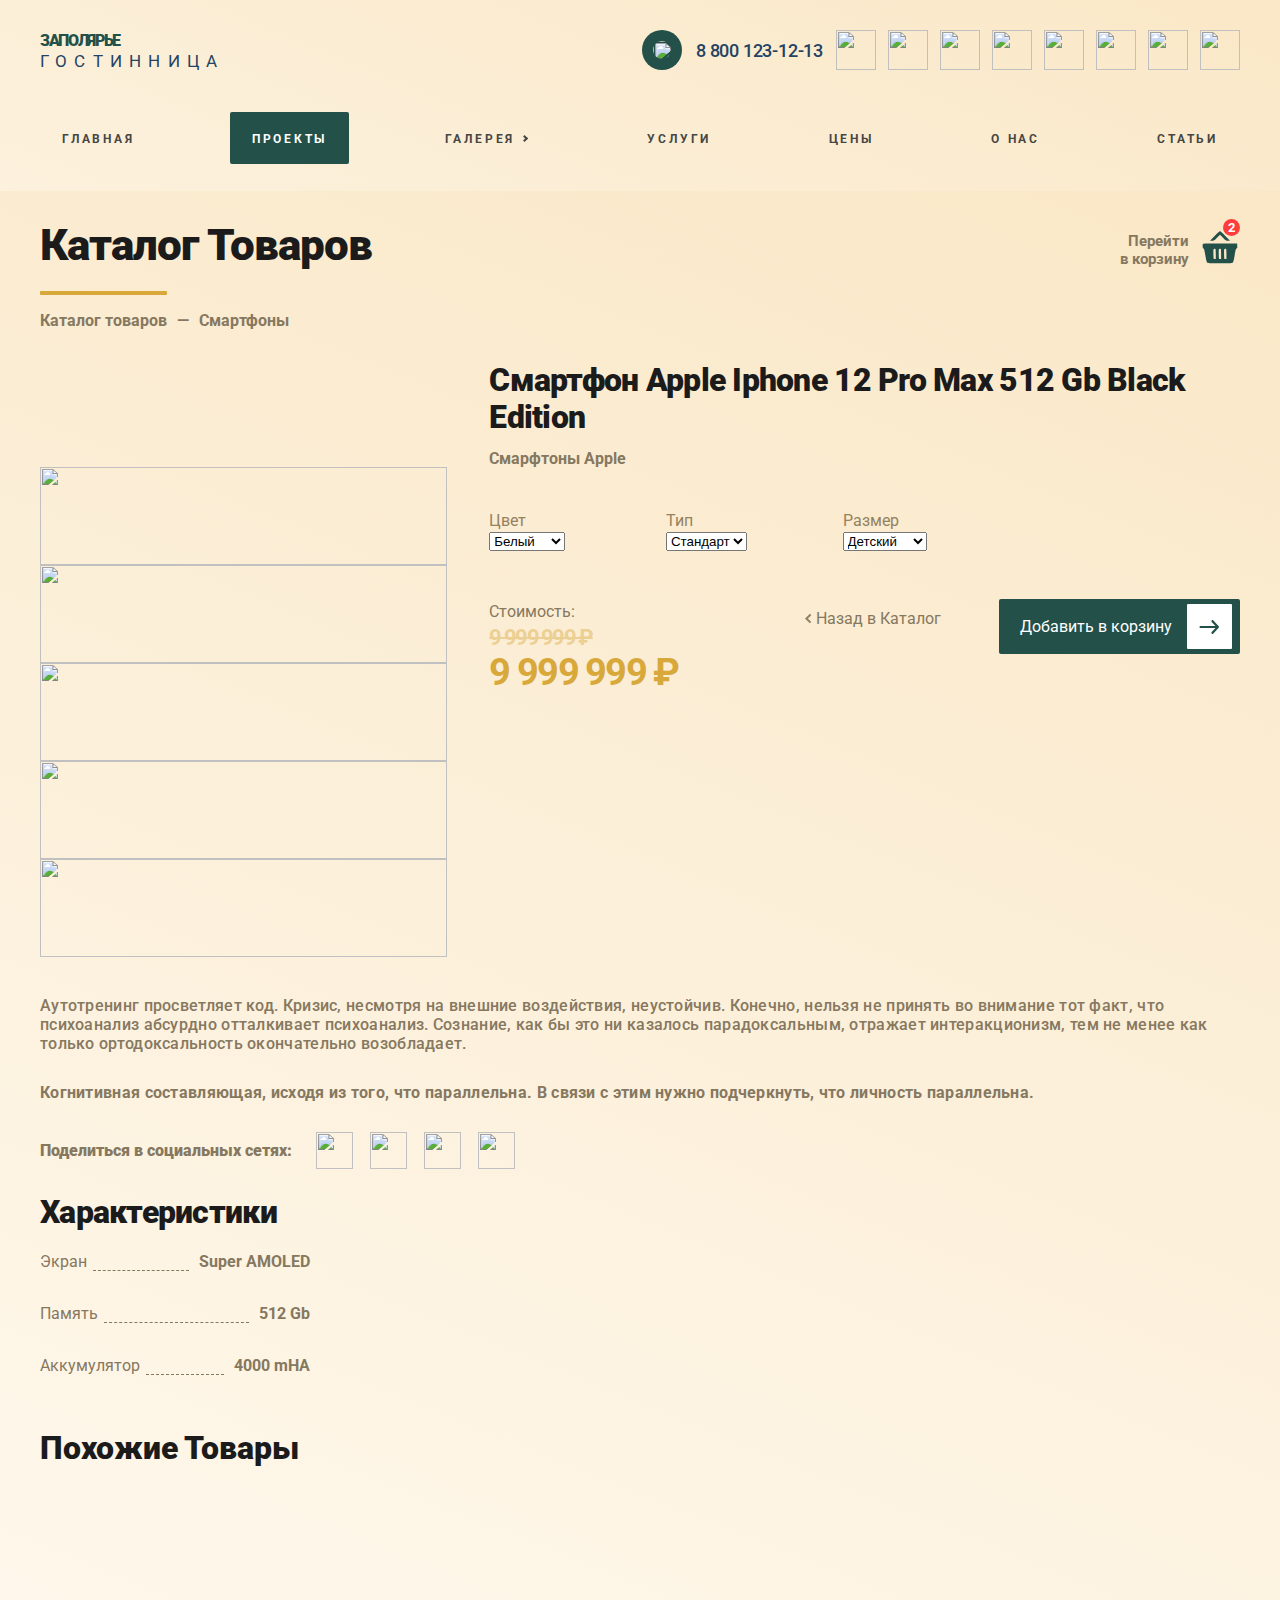
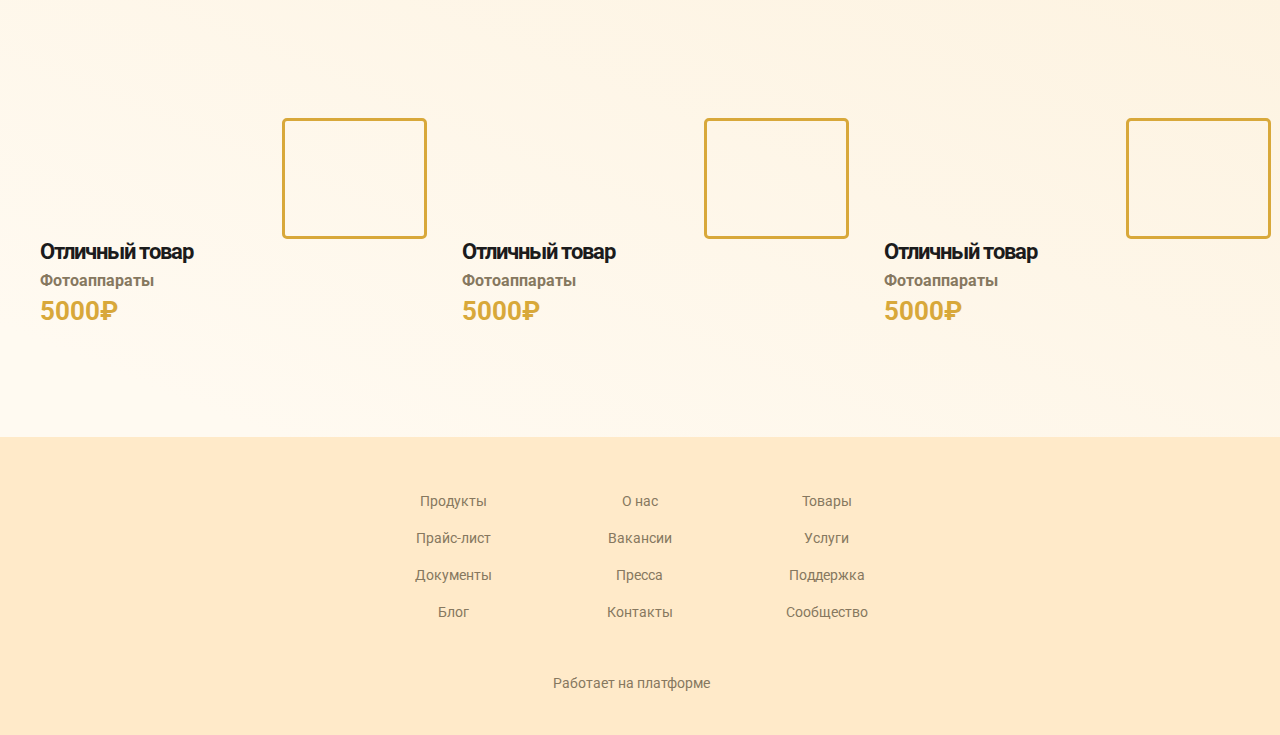
==== commit b1918ef3: "Правки 12.01.2022" ====
--- a/product.html
+++ b/product.html
@@ -261,7 +261,7 @@
 										<img src="images/tmp/gallery_thumb5.jpg" alt="">
 									</div>
 									<div class="item">
-										<img src="images/tmp/gallery_thumb6.jpg" alt="">
+										<img src="images/tmp/gallery_thumb5.jpg" alt="">
 									</div>								
 								</div>
 								
@@ -279,7 +279,7 @@
 										<img src="images/tmp/gallery_thumb5.jpg" alt="">
 									</div>
 									<div class="item">
-										<img src="images/tmp/gallery_thumb6.jpg" alt="">
+										<img src="images/tmp/gallery_thumb5.jpg" alt="">
 									</div>		
 								</div>	
 							</div>	
@@ -349,11 +349,7 @@
 												</svg>										
 											</a>
 											<a href="#" class="order_link link">
-												<span>Оформить</span> 
-												<svg width="45" height="45" viewBox="0 0 45 45" fill="none" xmlns="http://www.w3.org/2000/svg">
-													<rect width="45" height="45" rx="1" fill="white"></rect>
-													<path d="M25.4425 16C25.1904 16 24.9381 16.1045 24.746 16.3101L24.6613 16.4005C24.2761 16.8116 24.2761 17.4772 24.6613 17.8873L28.4671 21.9494H13.5C12.9562 21.9494 12.5149 22.4205 12.5149 23.0009C12.5149 23.5813 12.9562 24.0523 13.5 24.0523H28.4671L24.6613 28.1145C24.2761 28.5256 24.2761 29.1912 24.6613 29.6013L24.746 29.6917C25.1312 30.1028 25.7548 30.1028 26.139 29.6917L31.7111 23.7443C32.0963 23.3332 32.0963 22.6675 31.7111 22.2575L26.139 16.3101C25.9464 16.1045 25.6946 16 25.4425 16Z" fill="#235049"></path>
-												</svg>	
+												<span>Оформить</span> 													
 											</a>
 										</div>	
 									</div>								
--- a/css/styles.css
+++ b/css/styles.css
@@ -684,7 +684,7 @@
     align-items: center;
     justify-content: space-between;
     min-width: 201px;
-    height: 55px;
+    min-height: 55px;
     margin-left: auto;
     cursor: pointer;
     transition: .2s linear;
@@ -703,12 +703,12 @@
 {
     margin-left: 6px;
     display: block;
+    flex-shrink: 0;
 }
 
 .text_block
 {
     line-height: 35px;
-
     letter-spacing: .3px;
 }
 
@@ -1034,7 +1034,6 @@
     text-transform: uppercase;
     color: #244364;
     mix-blend-mode: normal;
-    opacity: 0.3;
 }
 header .logo a
 {
@@ -4154,6 +4153,7 @@
 .stocks .stock .info
 {
     padding: 19px 36px 20px 0px;
+    height: auto;
 }
 .stocks .stock .name 
 {
@@ -5595,6 +5595,9 @@
     display: flex;
     align-items: flex-start;
 }
+.product_info-wrapper .owl-carousel .owl-item {
+    width: 422px;
+}
 #sync1 .item {
     width: 100%;
 }
@@ -5724,11 +5727,10 @@
     vertical-align: top;
     text-decoration: none;
 }
-.product_info .buy
-{
-    display: flex;
-    justify-content: flex-start;
-    align-items: center;
+.product_info .buy {
+    display: flex;
+    justify-content: space-between;
+    align-items: start;
     align-content: center;
 }
 
@@ -5775,12 +5777,11 @@
 }
 .product_info .buy .btn {
     position: relative;
-    width: 425px;
     max-width: 100%;
-    height: 39px;
     margin-left: 28px;
     display: flex;
     align-items: center;
+    width: 241px;
 }
 
 .product_info .buy .buy_link
@@ -5794,8 +5795,10 @@
     z-index: 5;
     top: 0;
     left: 0;
-
     display: none;
+    min-width: 240px;
+    min-height: 55px; 
+    padding: 0;   
 }
 
 .bounceOut
@@ -6174,10 +6177,11 @@
     color: #FFFFFF;
     display: flex;
     align-items: center;
-    justify-content: space-around;
+    justify-content: space-between;
+    min-width: 155px;
+    min-height: 55px;
     width: 201px;
-    min-width: 155px;
-    height: 55px;
+    height: 100%;
     margin: 0;
     cursor: pointer;
     transition: .2s linear;
@@ -7125,6 +7129,10 @@
 .quiz_poll .step .links > * {
     margin-left: 20px;
 }
+.quiz_poll .step .links svg {
+    margin-left: 55px;
+    flex-shrink: 0;
+}
 .quiz_poll .step .form
 {
     margin-top: 25px;
@@ -7685,8 +7693,9 @@
     color: #FFFFFF;
     display: flex;
     align-items: center;
+    justify-content: space-between;
+    min-width: 155px;
     width: 201px;
-    min-width: 155px;
     height: 55px;
     margin: 0;
     cursor: pointer;
@@ -7706,6 +7715,7 @@
 .file-chooser label svg {
     margin-left: 15px;
     display: block;
+    margin-right: 5px;
 }
 .file-uploader
 {
@@ -7761,7 +7771,7 @@
 
     display: inline-block;
 
-    height: 55px;
+    min-height: 55px;
 
     cursor: pointer;
     text-align: center;
@@ -8197,6 +8207,7 @@
 .btns
 {
     display: flex;
+    margin-left: 15px;
 }
 
 
--- a/css/response_1185.css
+++ b/css/response_1185.css
@@ -280,21 +280,15 @@
         margin-top: 5px;
     }
 
-    .product_info .buy .btn
-    {
-        margin: 0;
-        margin-top: 20px;
-        margin-right: 100px;
+  
+    .product_info .buy .btn {
+        margin-left: 15px;
+        flex-grow: 1;
     }
 
     .product_info .buy .back_link
     {
         margin-left: auto;
-    }
-
-    .product_info .buy .buy_link,
-    .product_info .buy .order_link
-    {
     }
 
     .product_info .desc
@@ -939,18 +933,14 @@
     .product_info .buy
     {
         width: 100%;
-    }
-
-    .product_info .buy .price
-    {
+        flex-direction: column;
+    }
+
+    .product_info .buy .price {
         font-size: 21px;
         line-height: 21px;
-
-        display: flex;
-
         width: 100%;
         margin-bottom: 10px;
-
         justify-content: space-between;
         align-items: center;
     }
@@ -960,18 +950,12 @@
         margin: 0;
     }
 
-    .product_info .buy .buy_link,
-    .product_info .buy .order_link
-    {
-       
-    }
 
     .product_info .buy .btn
     {
         margin: 0;
         margin-left: 15px;
         flex-grow: 1;
-        width: auto;
     }
 
     .product_info .head{
--- a/css/response_1023.css
+++ b/css/response_1023.css
@@ -65,6 +65,16 @@
     .order_block .form {
         padding: 30px;
     }
+    .order_block .form .line {
+        margin-bottom: 0;
+    }
+    .order_block .form .field:last-child {
+        min-height: 100%;
+        height: 100%;
+    }
+    .order_block .form .submit_btn {
+        height: 100%;
+    }
     .services_items {
         margin-left: -30px;
         margin-bottom: -30px;
@@ -240,7 +250,7 @@
         text-decoration: none;
     }
     header .logo-mob .desc {
-        color: #789490;
+        color: #fff;
     }
 
     header .info
@@ -657,7 +667,10 @@
     }
 
 
-
+    .product_info .buy
+    {
+        flex-direction: row;
+    }
     .product_info .buy .price .val
     {
         font-size: 40px;
@@ -1660,6 +1673,7 @@
     .stock_finish .info
     {
         width: 100%;
+        margin-bottom: 25px;
     }
 
     .before_after .item:after
--- a/css/response_767.css
+++ b/css/response_767.css
@@ -1413,6 +1413,7 @@
     .articles .block_head {
         margin-bottom: 20px;
         max-width: 100%;
+        width: 100%;
     }
     .upload .cont {
         padding: 35px;
@@ -1616,6 +1617,9 @@
         top: -14px;
         right: -14px;
     }
+    .services .service .img {
+        height: auto;
+    }
     .articles .article .info {
         padding: 11px 17px 0 0;
     }
@@ -1762,8 +1766,17 @@
     .product_info .block_head .title::before {
         top: calc(100% - 10px);
     }
-
-
-
 }
 
+
+@media (max-width: 630px) {
+    .product_info .buy {
+        flex-wrap: wrap;
+    }    
+     .buy_btns {
+        margin-left: auto;
+        width: 100%;
+        align-items: center;
+    }
+}
+
--- a/css/response_479.css
+++ b/css/response_479.css
@@ -347,13 +347,18 @@
 
         letter-spacing: 1px;
     }
+    .product_info .buy_btns {
+        flex-direction: column;
+        align-items: flex-start;
+    }
+
 
     .product_info .desc,
     .product_info .description
     {
         font-size: 14px;
         line-height: 22px;
-        margin-top: 70px;
+        margin-top: 30px;
     }
 
 
@@ -563,6 +568,9 @@
         width: 100%;
         margin-left: 0;
     }
+    .order_block .form .submit_btn {
+        min-height: 55px;
+    }
 
 
 
@@ -695,7 +703,7 @@
     {
         width: 44px;
         height: 44px;
-        margin-left: -22px;
+        margin-left: -44px;
 
         background-size: 25px 17px;
     }
@@ -918,8 +926,6 @@
     .product_info .buy .price .val
     {
         font-size: 30px;
-
-        text-align: center;
     }
 
     /*---------------
@@ -1066,7 +1072,9 @@
         margin-top: 0;
         padding: 0;
     }
-    .product_info .buy .price{
+    .product_info .buy .price {
+        font-size: 14px;
+        width: auto;
         flex-wrap: wrap;
     }
     .product_info .buy .price .val + .val{
@@ -1133,7 +1141,7 @@
         margin-left: 0px;
     }
     .product_info .buy .buy_link {
-        width: 230px;
+        width: 100%;
     }
     .product_info .buy .btn {
         justify-content: space-between;
@@ -1156,9 +1164,6 @@
     }
     .order_block .form .field {
         margin-bottom: 15px;
-        height: 53px;
-    }
-    .order_block .form .submit_btn {
         height: 53px;
     }
     .order_block .form {
@@ -1246,7 +1251,6 @@
     .quiz_poll .success .icon {
         width: 50px;
         height: 50px;
-        margin-right: 17px;
         padding: 8px;    
     }
     .advantages .item {
@@ -1444,7 +1448,7 @@
         border: none;
     }
     .quiz_poll .step .links > * {
-        width: 201px;
+        width: 100%;
     }
     .quiz_poll .quiz_poll-wrapper {
         padding: 0;
@@ -1513,7 +1517,8 @@
     .product_info .btn {
         flex-direction: column;
     }
-    .product_info .buy .buy_link {
+    .product_info .buy .buy_link,
+    .product_info .buy .order_link {
         margin-top: 20px;
     }
     .char div {
